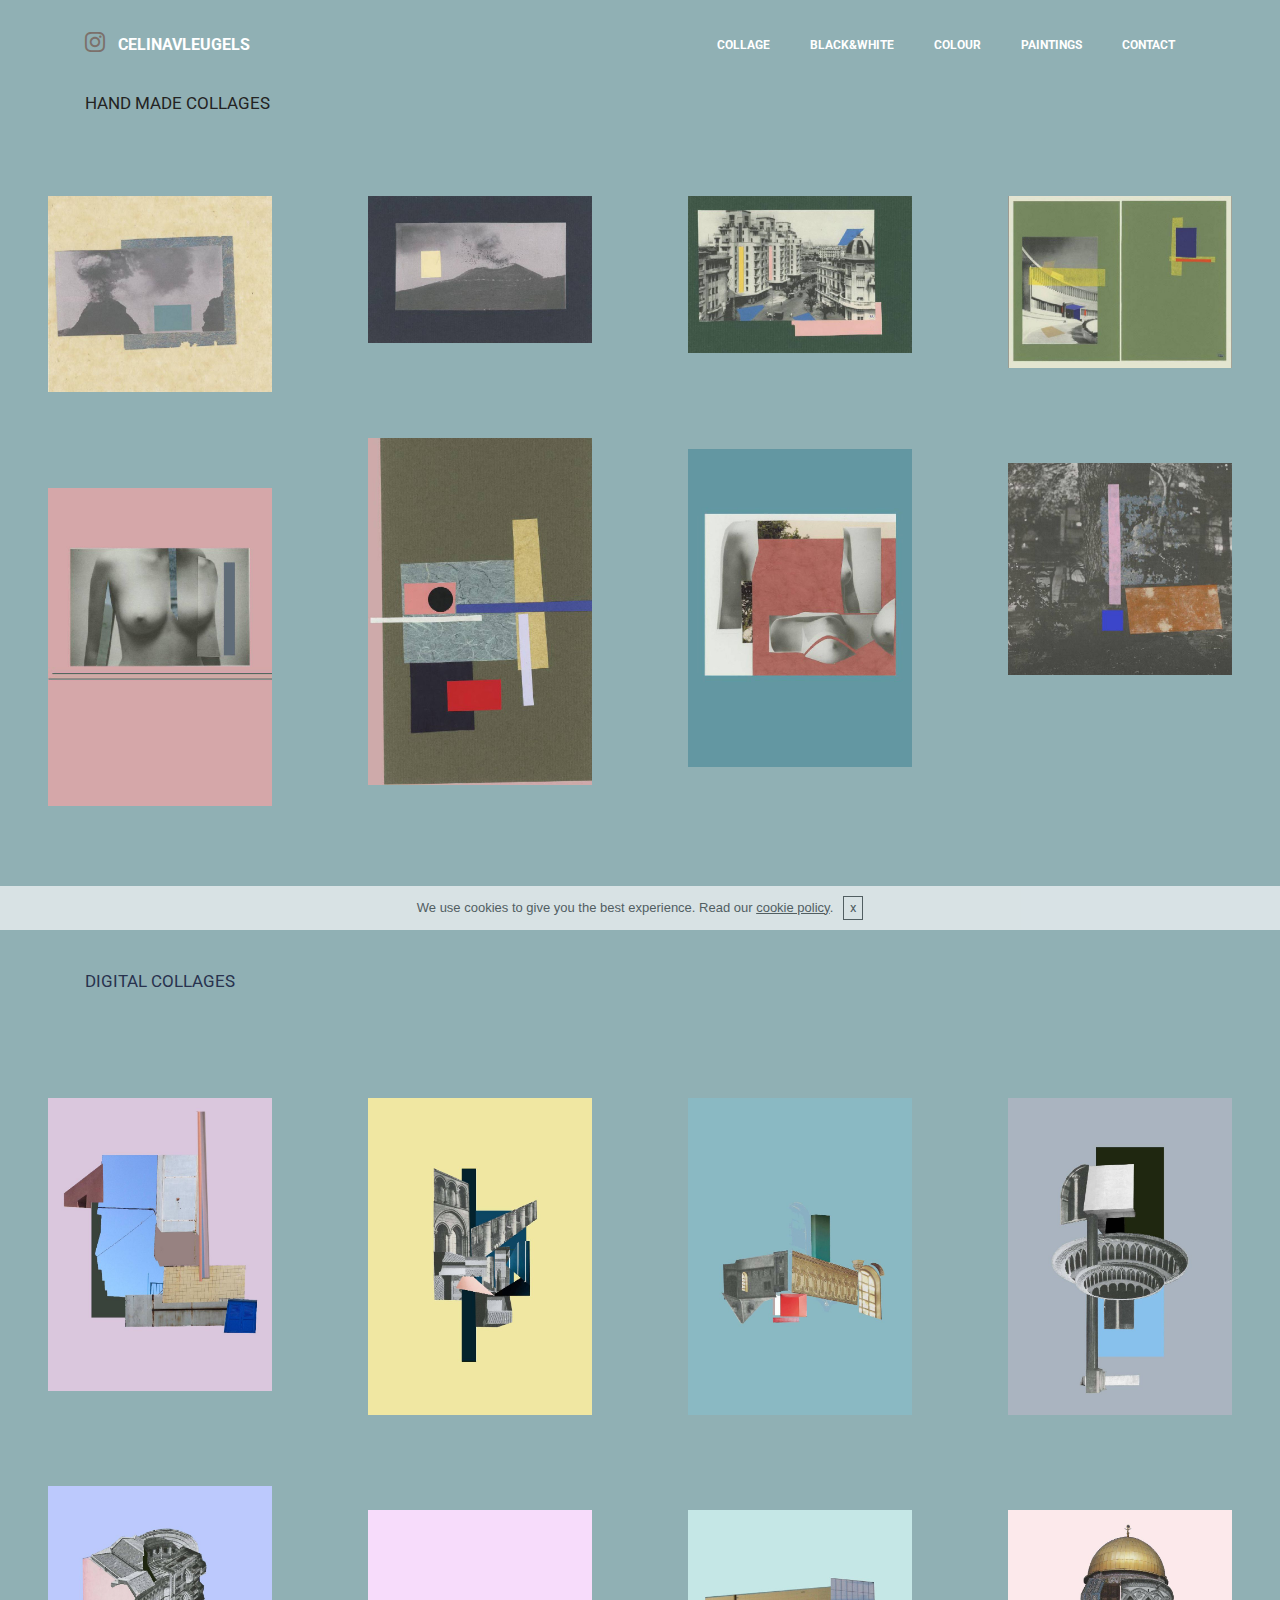
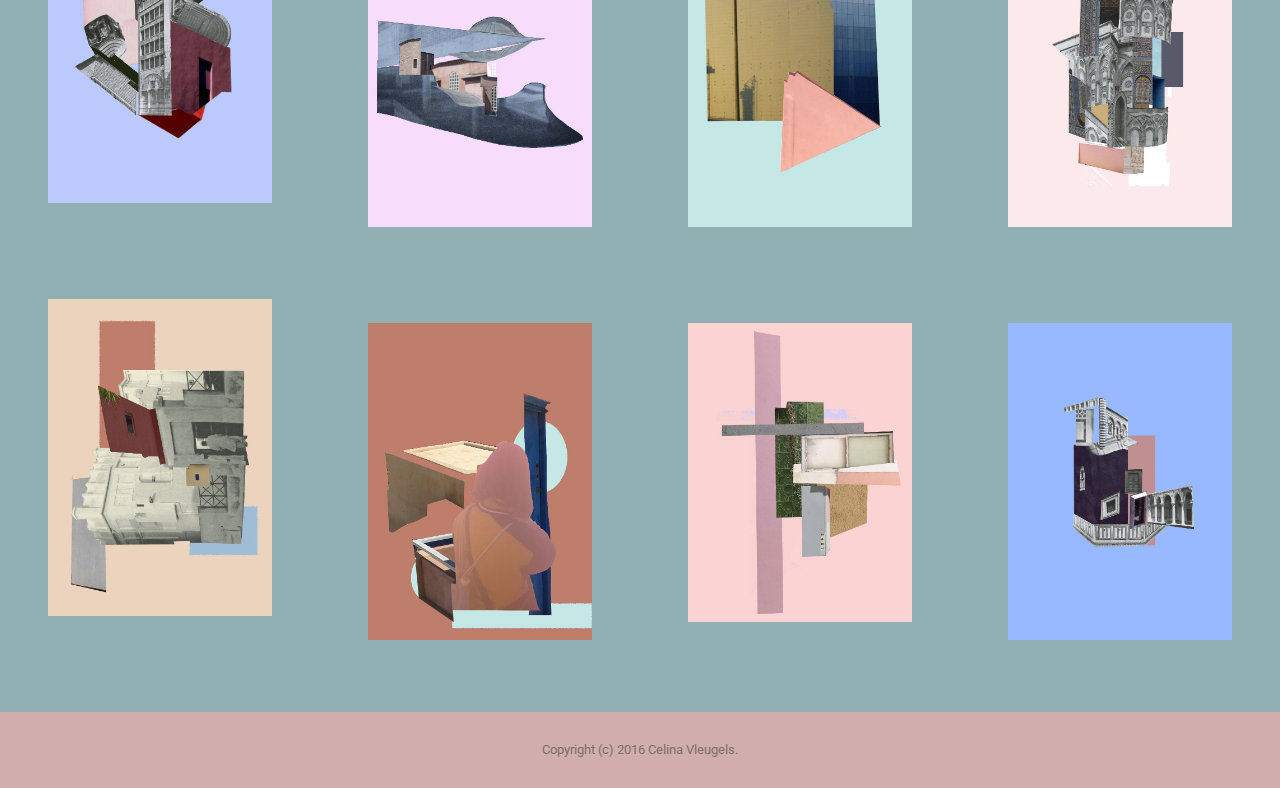
==== Collage.html @ 78ec2f68 "create github pages" ====
<!DOCTYPE html>
<html>
<head>
  <!-- Site made with Mobirise Website Builder v3.12.1, https://mobirise.com -->
  <meta charset="UTF-8">
  <meta http-equiv="X-UA-Compatible" content="IE=edge">
  <meta name="generator" content="Mobirise v3.12.1, mobirise.com">
  <meta name="viewport" content="width=device-width, initial-scale=1">
  <link rel="shortcut icon" href="assets/images/logo.png" type="image/x-icon">
  <meta name="description" content="">
  
  <link rel="stylesheet" href="https://fonts.googleapis.com/css?family=Lora:400,700,400italic,700italic&amp;subset=latin">
  <link rel="stylesheet" href="https://fonts.googleapis.com/css?family=Montserrat:400,700">
  <link rel="stylesheet" href="https://fonts.googleapis.com/css?family=Raleway:100,100i,200,200i,300,300i,400,400i,500,500i,600,600i,700,700i,800,800i,900,900i">
  <link rel="stylesheet" href="assets/bootstrap-material-design-font/css/material.css">
  <link rel="stylesheet" href="assets/et-line-font-plugin/style.css">
  <link rel="stylesheet" href="assets/tether/tether.min.css">
  <link rel="stylesheet" href="assets/bootstrap/css/bootstrap.min.css">
  <link rel="stylesheet" href="assets/dropdown/css/style.css">
  <link rel="stylesheet" href="assets/socicon/css/styles.css">
  <link rel="stylesheet" href="assets/theme/css/style.css">
  <link rel="stylesheet" href="assets/mobirise-gallery/style.css">
  <link rel="stylesheet" href="assets/mobirise/css/mbr-additional.css" type="text/css">
  
  
  
</head>
<body>

<!-- Google Analytics -->
<script>
  (function(i,s,o,g,r,a,m){i['GoogleAnalyticsObject']=r;i[r]=i[r]||function(){
  (i[r].q=i[r].q||[]).push(arguments)},i[r].l=1*new Date();a=s.createElement(o),
  m=s.getElementsByTagName(o)[0];a.async=1;a.src=g;m.parentNode.insertBefore(a,m)
  })(window,document,'script','https://www.google-analytics.com/analytics.js','ga');

  ga('create', 'UA-97851877-1', 'auto');
  ga('send', 'pageview');

</script>
<!-- /Google Analytics -->


<section id="menu-10">

    <nav class="navbar navbar-dropdown bg-color transparent">
        <div class="container">

            <div class="mbr-table">
                <div class="mbr-table-cell">

                    <div class="navbar-brand">
                        <a href="https://www.instagram.com/celinafotografie/" class="socicon socicon-instagram mbr-iconfont mbr-iconfont-menu navbar-logo" style="font-size: 20px; color: rgb(124, 112, 107);"></a>
                        <a class="navbar-caption text-white" href="index.html">CELINAVLEUGELS</a>
                    </div>

                </div>
                <div class="mbr-table-cell">

                    <button class="navbar-toggler pull-xs-right hidden-md-up" type="button" data-toggle="collapse" data-target="#exCollapsingNavbar">
                        <div class="hamburger-icon"></div>
                    </button>

                    <ul class="nav-dropdown collapse pull-xs-right nav navbar-nav navbar-toggleable-sm" id="exCollapsingNavbar"><li class="nav-item"><a class="nav-link link" href="Collage">COLLAGE<br></a></li><li class="nav-item"><a class="nav-link link" href="Photography">BLACK&amp;WHITE</a></li><li class="nav-item"><a class="nav-link link" href="PhotographyColour">COLOUR</a></li><li class="nav-item"><a class="nav-link link" href="Paintings">PAINTINGS</a></li><li class="nav-item"><a class="nav-link link" href="contact">CONTACT</a></li></ul>
                    <button hidden="" class="navbar-toggler navbar-close" type="button" data-toggle="collapse" data-target="#exCollapsingNavbar">
                        <div class="close-icon"></div>
                    </button>

                </div>
            </div>

        </div>
    </nav>

</section>

<section class="engine"><a rel="external" href="https://mobirise.com">Mobirise</a></section><section class="mbr-info mbr-info-extra mbr-section mbr-section-md-padding mbr-after-navbar" id="msg-box1-p" style="background-color: rgb(144, 176, 180); padding-top: 90px; padding-bottom: 0px;">

    
    <div class="container">
        <div class="row">


            


            <div class="mbr-table-md-up">
                <div class="mbr-table-cell mbr-right-padding-md-up col-md-8 text-xs-center text-md-left">
                    <h2 class="mbr-info-subtitle mbr-section-subtitle">HAND MADE COLLAGES&nbsp;</h2>
                    <h3 class="mbr-info-title mbr-section-title display-2"></h3>
                </div>

                <div class="mbr-table-cell col-md-4">
                    
                </div>
            </div>


        </div>
    </div>
</section>

<section class="mbr-gallery mbr-section mbr-section-nopadding mbr-slider-carousel" id="gallery3-i" data-filter="false" style="background-color: rgb(144, 176, 180); padding-top: 1.5rem; padding-bottom: 1.5rem;">
    <!-- Filter -->
    

    <!-- Gallery -->
    <div class="mbr-gallery-row">
        <div class=" mbr-gallery-layout-default">
            <div>
                <div>
                    <div class="mbr-gallery-item mbr-gallery-item__mobirise3 mbr-gallery-item--p3" data-tags="Animated" data-video-url="false">
                        <div href="#lb-gallery3-i" data-slide-to="0" data-toggle="modal">
                            
                            

                            <img alt="" src="assets/images/collage7-2000x1751-800x700.jpg">
                            
                            <span class="icon-focus"></span>
                            
                        </div>
                    </div><div class="mbr-gallery-item mbr-gallery-item__mobirise3 mbr-gallery-item--p3" data-tags="Animated" data-video-url="false">
                        <div href="#lb-gallery3-i" data-slide-to="1" data-toggle="modal">
                            
                            

                            <img alt="" src="assets/images/collage6-2000x1311-800x524.jpg">
                            
                            <span class="icon-focus"></span>
                            
                        </div>
                    </div><div class="mbr-gallery-item mbr-gallery-item__mobirise3 mbr-gallery-item--p3" data-tags="Animated" data-video-url="false">
                        <div href="#lb-gallery3-i" data-slide-to="2" data-toggle="modal">
                            
                            

                            <img alt="" src="assets/images/collage2-2000x1403-800x561.jpg">
                            
                            <span class="icon-focus"></span>
                            
                        </div>
                    </div><div class="mbr-gallery-item mbr-gallery-item__mobirise3 mbr-gallery-item--p3" data-tags="Animated" data-video-url="false">
                        <div href="#lb-gallery3-i" data-slide-to="3" data-toggle="modal">
                            
                            

                            <img alt="" src="assets/images/collage3-2000x1537-800x614.jpg">
                            
                            <span class="icon-focus"></span>
                            
                        </div>
                    </div><div class="mbr-gallery-item mbr-gallery-item__mobirise3 mbr-gallery-item--p3" data-tags="Animated" data-video-url="false">
                        <div href="#lb-gallery3-i" data-slide-to="4" data-toggle="modal">
                            
                            

                            <img alt="" src="assets/images/collage-2000x3103-800x1241.jpg">
                            
                            <span class="icon-focus"></span>
                            
                        </div>
                    </div><div class="mbr-gallery-item mbr-gallery-item__mobirise3 mbr-gallery-item--p3" data-tags="Animated" data-video-url="false">
                        <div href="#lb-gallery3-i" data-slide-to="5" data-toggle="modal">
                            
                            

                            <img alt="" src="assets/images/collage4-2000x2840-800x1136.jpg">
                            
                            <span class="icon-focus"></span>
                            
                        </div>
                    </div><div class="mbr-gallery-item mbr-gallery-item__mobirise3 mbr-gallery-item--p3" data-tags="Animated" data-video-url="false">
                        <div href="#lb-gallery3-i" data-slide-to="6" data-toggle="modal">
                            
                            

                            <img alt="" src="assets/images/collage8-2000x1892-800x756.jpg">
                            
                            <span class="icon-focus"></span>
                            
                        </div>
                    </div><div class="mbr-gallery-item mbr-gallery-item__mobirise3 mbr-gallery-item--p3" data-tags="Animated" data-video-url="false">
                        <div href="#lb-gallery3-i" data-slide-to="7" data-toggle="modal">
                            
                            

                            <img alt="" src="assets/images/collage5-2000x2840-800x1136.jpg">
                            
                            <span class="icon-focus"></span>
                            
                        </div>
                    </div>
                </div>
            </div>
            <div class="clearfix"></div>
        </div>
    </div>

    <!-- Lightbox -->
    <div data-app-prevent-settings="" class="mbr-slider modal fade carousel slide" tabindex="-1" data-keyboard="true" data-interval="false" id="lb-gallery3-i">
        <div class="modal-dialog">
            <div class="modal-content">
                <div class="modal-body">
                    <ol class="carousel-indicators">
                        <li data-app-prevent-settings="" data-target="#lb-gallery3-i" data-slide-to="0"></li><li data-app-prevent-settings="" data-target="#lb-gallery3-i" data-slide-to="1"></li><li data-app-prevent-settings="" data-target="#lb-gallery3-i" data-slide-to="2"></li><li data-app-prevent-settings="" data-target="#lb-gallery3-i" data-slide-to="3"></li><li data-app-prevent-settings="" data-target="#lb-gallery3-i" data-slide-to="4"></li><li data-app-prevent-settings="" data-target="#lb-gallery3-i" data-slide-to="5"></li><li data-app-prevent-settings="" data-target="#lb-gallery3-i" class=" active" data-slide-to="6"></li><li data-app-prevent-settings="" data-target="#lb-gallery3-i" data-slide-to="7"></li>
                    </ol>
                    <div class="carousel-inner">
                        <div class="carousel-item">
                            <img alt="" src="assets/images/collage7-2000x1751.jpg">
                        </div><div class="carousel-item">
                            <img alt="" src="assets/images/collage6-2000x1311.jpg">
                        </div><div class="carousel-item">
                            <img alt="" src="assets/images/collage2-2000x1403.jpg">
                        </div><div class="carousel-item">
                            <img alt="" src="assets/images/collage3-2000x1537.jpg">
                        </div><div class="carousel-item">
                            <img alt="" src="assets/images/collage-2000x3103.jpg">
                        </div><div class="carousel-item">
                            <img alt="" src="assets/images/collage4-2000x2840.jpg">
                        </div><div class="carousel-item active">
                            <img alt="" src="assets/images/collage8-2000x1892.jpg">
                        </div><div class="carousel-item">
                            <img alt="" src="assets/images/collage5-2000x2840.jpg">
                        </div>
                    </div>
                    <a class="left carousel-control" role="button" data-slide="prev" href="#lb-gallery3-i">
                        <span class="icon-prev" aria-hidden="true"></span>
                        <span class="sr-only">Previous</span>
                    </a>
                    <a class="right carousel-control" role="button" data-slide="next" href="#lb-gallery3-i">
                        <span class="icon-next" aria-hidden="true"></span>
                        <span class="sr-only">Next</span>
                    </a>

                    <a class="close" href="#" role="button" data-dismiss="modal">
                        <span aria-hidden="true">×</span>
                        <span class="sr-only">Close</span>
                    </a>
                </div>
            </div>
        </div>
    </div>
</section>

<section class="mbr-info mbr-info-extra mbr-section mbr-section-md-padding" id="msg-box1-i" style="background-color: rgb(144, 176, 180); padding-top: 90px; padding-bottom: 0px;">

    
    <div class="container">
        <div class="row">


            


            <div class="mbr-table-md-up">
                <div class="mbr-table-cell mbr-right-padding-md-up col-md-8 text-xs-center text-md-left">
                    <h2 class="mbr-info-subtitle mbr-section-subtitle">DIGITAL COLLAGES&nbsp;</h2>
                    <h3 class="mbr-info-title mbr-section-title display-2"></h3>
                </div>

                <div class="mbr-table-cell col-md-4">
                    
                </div>
            </div>


        </div>
    </div>
</section>

<section class="mbr-gallery mbr-section mbr-section-nopadding mbr-slider-carousel" id="gallery3-j" data-filter="false" style="background-color: rgb(144, 176, 180); padding-top: 3rem; padding-bottom: 1.5rem;">
    <!-- Filter -->
    

    <!-- Gallery -->
    <div class="mbr-gallery-row">
        <div class=" mbr-gallery-layout-default">
            <div>
                <div>
                    <div class="mbr-gallery-item mbr-gallery-item__mobirise3 mbr-gallery-item--p3" data-tags="Animated" data-video-url="false">
                        <div href="#lb-gallery3-j" data-slide-to="0" data-toggle="modal">
                            
                            

                            <img alt="" src="assets/images/pastell-2000x2616-800x1046.jpg">
                            
                            <span class="icon-focus"></span>
                            
                        </div>
                    </div><div class="mbr-gallery-item mbr-gallery-item__mobirise3 mbr-gallery-item--p3" data-tags="Animated" data-video-url="false">
                        <div href="#lb-gallery3-j" data-slide-to="1" data-toggle="modal">
                            
                            

                            <img alt="" src="assets/images/collage-4-2000x2828-800x1131.jpg">
                            
                            <span class="icon-focus"></span>
                            
                        </div>
                    </div><div class="mbr-gallery-item mbr-gallery-item__mobirise3 mbr-gallery-item--p3" data-tags="Animated" data-video-url="false">
                        <div href="#lb-gallery3-j" data-slide-to="2" data-toggle="modal">
                            
                            

                            <img alt="" src="assets/images/collage-5-2000x2828-800x1131.jpg">
                            
                            <span class="icon-focus"></span>
                            
                        </div>
                    </div><div class="mbr-gallery-item mbr-gallery-item__mobirise3 mbr-gallery-item--p3" data-tags="Animated" data-video-url="false">
                        <div href="#lb-gallery3-j" data-slide-to="3" data-toggle="modal">
                            
                            

                            <img alt="" src="assets/images/collage-2-2000x2828-800x1131.jpg">
                            
                            <span class="icon-focus"></span>
                            
                        </div>
                    </div><div class="mbr-gallery-item mbr-gallery-item__mobirise3 mbr-gallery-item--p3" data-tags="Animated" data-video-url="false">
                        <div href="#lb-gallery3-j" data-slide-to="4" data-toggle="modal">
                            
                            

                            <img alt="" src="assets/images/collage-meta-data-2000x2828-800x1131.jpg">
                            
                            <span class="icon-focus"></span>
                            
                        </div>
                    </div><div class="mbr-gallery-item mbr-gallery-item__mobirise3 mbr-gallery-item--p3" data-tags="Animated" data-video-url="false">
                        <div href="#lb-gallery3-j" data-slide-to="5" data-toggle="modal">
                            
                            

                            <img alt="" src="assets/images/collage-3-2000x2828-800x1131.jpg">
                            
                            <span class="icon-focus"></span>
                            
                        </div>
                    </div><div class="mbr-gallery-item mbr-gallery-item__mobirise3 mbr-gallery-item--p3" data-tags="Animated" data-video-url="false">
                        <div href="#lb-gallery3-j" data-slide-to="6" data-toggle="modal">
                            
                            

                            <img alt="" src="assets/images/collage11-2000x2828-800x1131.jpg">
                            
                            <span class="icon-focus"></span>
                            
                        </div>
                    </div><div class="mbr-gallery-item mbr-gallery-item__mobirise3 mbr-gallery-item--p3" data-tags="Animated" data-video-url="false">
                        <div href="#lb-gallery3-j" data-slide-to="7" data-toggle="modal">
                            
                            

                            <img alt="" src="assets/images/collage9-2000x2828-800x1131.jpg">
                            
                            <span class="icon-focus"></span>
                            
                        </div>
                    </div><div class="mbr-gallery-item mbr-gallery-item__mobirise3 mbr-gallery-item--p3" data-tags="Animated" data-video-url="false">
                        <div href="#lb-gallery3-j" data-slide-to="8" data-toggle="modal">
                            
                            

                            <img alt="" src="assets/images/collage10-2000x2828-800x1131.jpg">
                            
                            <span class="icon-focus"></span>
                            
                        </div>
                    </div><div class="mbr-gallery-item mbr-gallery-item__mobirise3 mbr-gallery-item--p3" data-tags="Animated" data-video-url="false">
                        <div href="#lb-gallery3-j" data-slide-to="9" data-toggle="modal">
                            
                            

                            <img alt="" src="assets/images/cel2-2000x2828-800x1131.jpg">
                            
                            <span class="icon-focus"></span>
                            
                        </div>
                    </div><div class="mbr-gallery-item mbr-gallery-item__mobirise3 mbr-gallery-item--p3" data-tags="Animated" data-video-url="false">
                        <div href="#lb-gallery3-j" data-slide-to="10" data-toggle="modal">
                            
                            

                            <img alt="" src="assets/images/cowlage11-2000x2667-800x1066.jpg">
                            
                            <span class="icon-focus"></span>
                            
                        </div>
                    </div><div class="mbr-gallery-item mbr-gallery-item__mobirise3 mbr-gallery-item--p3" data-tags="Animated" data-video-url="false">
                        <div href="#lb-gallery3-j" data-slide-to="11" data-toggle="modal">
                            
                            

                            <img alt="" src="assets/images/collage12-2000x2828-800x1131.jpg">
                            
                            <span class="icon-focus"></span>
                            
                        </div>
                    </div>
                </div>
            </div>
            <div class="clearfix"></div>
        </div>
    </div>

    <!-- Lightbox -->
    <div data-app-prevent-settings="" class="mbr-slider modal fade carousel slide" tabindex="-1" data-keyboard="true" data-interval="false" id="lb-gallery3-j">
        <div class="modal-dialog">
            <div class="modal-content">
                <div class="modal-body">
                    
                    <div class="carousel-inner">
                        <div class="carousel-item">
                            <img alt="" src="assets/images/pastell-2000x2616.jpg">
                        </div><div class="carousel-item">
                            <img alt="" src="assets/images/collage-4-2000x2828.jpg">
                        </div><div class="carousel-item">
                            <img alt="" src="assets/images/collage-5-2000x2828.jpg">
                        </div><div class="carousel-item">
                            <img alt="" src="assets/images/collage-2-2000x2828.jpg">
                        </div><div class="carousel-item">
                            <img alt="" src="assets/images/collage-meta-data-2000x2828.jpg">
                        </div><div class="carousel-item">
                            <img alt="" src="assets/images/collage-3-2000x2828.jpg">
                        </div><div class="carousel-item">
                            <img alt="" src="assets/images/collage11-2000x2828.jpg">
                        </div><div class="carousel-item">
                            <img alt="" src="assets/images/collage9-2000x2828.jpg">
                        </div><div class="carousel-item">
                            <img alt="" src="assets/images/collage10-2000x2828.jpg">
                        </div><div class="carousel-item">
                            <img alt="" src="assets/images/cel2-2000x2828.jpg">
                        </div><div class="carousel-item">
                            <img alt="" src="assets/images/cowlage11-2000x2667.jpg">
                        </div><div class="carousel-item active">
                            <img alt="" src="assets/images/collage12-2000x2828.jpg">
                        </div>
                    </div>
                    <a class="left carousel-control" role="button" data-slide="prev" href="#lb-gallery3-j">
                        <span class="icon-prev" aria-hidden="true"></span>
                        <span class="sr-only">Previous</span>
                    </a>
                    <a class="right carousel-control" role="button" data-slide="next" href="#lb-gallery3-j">
                        <span class="icon-next" aria-hidden="true"></span>
                        <span class="sr-only">Next</span>
                    </a>

                    <a class="close" href="#" role="button" data-dismiss="modal">
                        <span aria-hidden="true">×</span>
                        <span class="sr-only">Close</span>
                    </a>
                </div>
            </div>
        </div>
    </div>
</section>

<footer class="mbr-small-footer mbr-section mbr-section-nopadding" id="footer1-j" style="background-color: rgb(209, 173, 173); padding-top: 1.75rem; padding-bottom: 1.75rem;">
    
    <div class="container">
        <p class="text-xs-center">Copyright (c) 2016 Celina Vleugels.</p>
    </div>
</footer>


  <script src="assets/web/assets/jquery/jquery.min.js"></script>
  <script src="assets/tether/tether.min.js"></script>
  <script src="assets/bootstrap/js/bootstrap.min.js"></script>
  <script src="assets/smooth-scroll/smooth-scroll.js"></script>
  <script src="assets/cookies-alert-plugin/cookies-alert-core.js"></script>
  <script src="assets/cookies-alert-plugin/cookies-alert-script.js"></script>
  <script src="assets/masonry/masonry.pkgd.min.js"></script>
  <script src="assets/imagesloaded/imagesloaded.pkgd.min.js"></script>
  <script src="assets/bootstrap-carousel-swipe/bootstrap-carousel-swipe.js"></script>
  <script src="assets/dropdown/js/script.min.js"></script>
  <script src="assets/touch-swipe/jquery.touch-swipe.min.js"></script>
  <script src="assets/theme/js/script.js"></script>
  <script src="assets/mobirise-gallery/player.min.js"></script>
  <script src="assets/mobirise-gallery/script.js"></script>
  
  
<input name="cookieData" type="hidden" data-cookie-text="We use cookies to give you the best experience. Read our <a href='privacy.html'>cookie policy</a>.">
  </body>
</html>
---- assets/bootstrap-material-design-font/css/material.css ----
@font-face {
  font-family: 'Material-Design-Icons';
  src: url('../fonts/Material-Design-Icons.eot?3ocs8m');
  src: url('../fonts/Material-Design-Icons.eot?#iefix3ocs8m') format('embedded-opentype'), url('../fonts/Material-Design-Icons.woff?3ocs8m') format('woff'), url('../fonts/Material-Design-Icons.ttf?3ocs8m') format('truetype'), url('../fonts/Material-Design-Icons.svg?3ocs8m#Material-Design-Icons') format('svg');
  font-weight: normal;
  font-style: normal;
}
[class^="mdi-"],
[class*="mdi-"] {
  speak: none;
  display: inline-block;
  font-style: normal;
  font-variant:normal;
  font-weight:normal;
  /*font-size:24px;*/
  line-height:1;
  font-family:'Material-Design-Icons' !important;
  text-rendering: auto;
  
  -webkit-font-smoothing: antialiased;
  -moz-osx-font-smoothing: grayscale;
  -webkit-transform: translate(0, 0);
      -ms-transform: translate(0, 0);
          transform: translate(0, 0);
}
[class^="mdi-"]:before,
[class*="mdi-"]:before {
  display: inline-block;
  speak: none;
  text-decoration: inherit;
}
[class^="mdi-"].pull-left,
[class*="mdi-"].pull-left {
  margin-right: .3em;
}
[class^="mdi-"].pull-right,
[class*="mdi-"].pull-right {
  margin-left: .3em;
}
[class^="mdi-"].mdi-lg:before,
[class*="mdi-"].mdi-lg:before,
[class^="mdi-"].mdi-lg:after,
[class*="mdi-"].mdi-lg:after {
  font-size: 1.33333333em;
  line-height: 0.75em;
  vertical-align: -15%;
}
[class^="mdi-"].mdi-2x:before,
[class*="mdi-"].mdi-2x:before,
[class^="mdi-"].mdi-2x:after,
[class*="mdi-"].mdi-2x:after {
  font-size: 2em;
}
[class^="mdi-"].mdi-3x:before,
[class*="mdi-"].mdi-3x:before,
[class^="mdi-"].mdi-3x:after,
[class*="mdi-"].mdi-3x:after {
  font-size: 3em;
}
[class^="mdi-"].mdi-4x:before,
[class*="mdi-"].mdi-4x:before,
[class^="mdi-"].mdi-4x:after,
[class*="mdi-"].mdi-4x:after {
  font-size: 4em;
}
[class^="mdi-"].mdi-5x:before,
[class*="mdi-"].mdi-5x:before,
[class^="mdi-"].mdi-5x:after,
[class*="mdi-"].mdi-5x:after {
  font-size: 5em;
}
[class^="mdi-device-signal-cellular-"]:after,
[class^="mdi-device-battery-"]:after,
[class^="mdi-device-battery-charging-"]:after,
[class^="mdi-device-signal-cellular-connected-no-internet-"]:after,
[class^="mdi-device-signal-wifi-"]:after,
[class^="mdi-device-signal-wifi-statusbar-not-connected"]:after,
.mdi-device-network-wifi:after {
  opacity: .3;
  position: absolute;
  left: 0;
  top: 0;
  z-index: 1;
  display: inline-block;
  speak: none;
  text-decoration: inherit;
}
[class^="mdi-device-signal-cellular-"]:after {
  content: "\e758";
}
[class^="mdi-device-battery-"]:after {
  content: "\e735";
}
[class^="mdi-device-battery-charging-"]:after {
  content: "\e733";
}
[class^="mdi-device-signal-cellular-connected-no-internet-"]:after {
  content: "\e75d";
}
[class^="mdi-device-signal-wifi-"]:after,
.mdi-device-network-wifi:after {
  content: "\e765";
}
[class^="mdi-device-signal-wifi-statusbasr-not-connected"]:after {
  content: "\e8f7";
}
.mdi-device-signal-cellular-off:after,
.mdi-device-signal-cellular-null:after,
.mdi-device-signal-cellular-no-sim:after,
.mdi-device-signal-wifi-off:after,
.mdi-device-signal-wifi-4-bar:after,
.mdi-device-signal-cellular-4-bar:after,
.mdi-device-battery-alert:after,
.mdi-device-signal-cellular-connected-no-internet-4-bar:after,
.mdi-device-battery-std:after,
.mdi-device-battery-full .mdi-device-battery-unknown:after {
  content: "";
}
.mdi-fw {
  width: 1.28571429em;
  text-align: center;
}
.mdi-ul {
  padding-left: 0;
  margin-left: 2.14285714em;
  list-style-type: none;
}
.mdi-ul > li {
  position: relative;
}
.mdi-li {
  position: absolute;
  left: -2.14285714em;
  width: 2.14285714em;
  top: 0.14285714em;
  text-align: center;
}
.mdi-li.mdi-lg {
  left: -1.85714286em;
}
.mdi-border {
  padding: .2em .25em .15em;
  border: solid 0.08em #eeeeee;
  border-radius: .1em;
}
.mdi-spin {
  -webkit-animation: mdi-spin 2s infinite linear;
  animation: mdi-spin 2s infinite linear;
  -webkit-transform-origin: 50% 50%;
  -ms-transform-origin: 50% 50%;
      transform-origin: 50% 50%;
}
.mdi-pulse {
  -webkit-animation: mdi-spin 1s steps(8) infinite;
  animation: mdi-spin 1s steps(8) infinite;
  -webkit-transform-origin: 50% 50%;
  -ms-transform-origin: 50% 50%;
      transform-origin: 50% 50%;
}
@-webkit-keyframes mdi-spin {
  0% {
    -webkit-transform: rotate(0deg);
    transform: rotate(0deg);
  }
  100% {
    -webkit-transform: rotate(359deg);
    transform: rotate(359deg);
  }
}
@keyframes mdi-spin {
  0% {
    -webkit-transform: rotate(0deg);
    transform: rotate(0deg);
  }
  100% {
    -webkit-transform: rotate(359deg);
    transform: rotate(359deg);
  }
}
.mdi-rotate-90 {
  filter: progid:DXImageTransform.Microsoft.BasicImage(rotation=1);
  -webkit-transform: rotate(90deg);
  -ms-transform: rotate(90deg);
  transform: rotate(90deg);
}
.mdi-rotate-180 {
  filter: progid:DXImageTransform.Microsoft.BasicImage(rotation=2);
  -webkit-transform: rotate(180deg);
  -ms-transform: rotate(180deg);
  transform: rotate(180deg);
}
.mdi-rotate-270 {
  filter: progid:DXImageTransform.Microsoft.BasicImage(rotation=3);
  -webkit-transform: rotate(270deg);
  -ms-transform: rotate(270deg);
  transform: rotate(270deg);
}
.mdi-flip-horizontal {
  filter: progid:DXImageTransform.Microsoft.BasicImage(rotation=0, mirror=1);
  -webkit-transform: scale(-1, 1);
  -ms-transform: scale(-1, 1);
  transform: scale(-1, 1);
}
.mdi-flip-vertical {
  filter: progid:DXImageTransform.Microsoft.BasicImage(rotation=2, mirror=1);
  -webkit-transform: scale(1, -1);
  -ms-transform: scale(1, -1);
  transform: scale(1, -1);
}
:root .mdi-rotate-90,
:root .mdi-rotate-180,
:root .mdi-rotate-270,
:root .mdi-flip-horizontal,
:root .mdi-flip-vertical {
  -webkit-filter: none;
          filter: none;
}
.mdi-stack {
  position: relative;
  display: inline-block;
  width: 2em;
  height: 2em;
  line-height: 2em;
  vertical-align: middle;
}
.mdi-stack-1x,
.mdi-stack-2x {
  position: absolute;
  left: 0;
  width: 100%;
  text-align: center;
}
.mdi-stack-1x {
  line-height: inherit;
}
.mdi-stack-2x {
  font-size: 2em;
}
.mdi-inverse {
  color: #ffffff;
}
/* Start Icons */
.mdi-action-3d-rotation:before {
  content: "\e600";
}
.mdi-action-accessibility:before {
  content: "\e601";
}
.mdi-action-account-balance-wallet:before {
  content: "\e602";
}
.mdi-action-account-balance:before {
  content: "\e603";
}
.mdi-action-account-box:before {
  content: "\e604";
}
.mdi-action-account-child:before {
  content: "\e605";
}
.mdi-action-account-circle:before {
  content: "\e606";
}
.mdi-action-add-shopping-cart:before {
  content: "\e607";
}
.mdi-action-alarm-add:before {
  content: "\e608";
}
.mdi-action-alarm-off:before {
  content: "\e609";
}
.mdi-action-alarm-on:before {
  content: "\e60a";
}
.mdi-action-alarm:before {
  content: "\e60b";
}
.mdi-action-android:before {
  content: "\e60c";
}
.mdi-action-announcement:before {
  content: "\e60d";
}
.mdi-action-aspect-ratio:before {
  content: "\e60e";
}
.mdi-action-assessment:before {
  content: "\e60f";
}
.mdi-action-assignment-ind:before {
  content: "\e610";
}
.mdi-action-assignment-late:before {
  content: "\e611";
}
.mdi-action-assignment-return:before {
  content: "\e612";
}
.mdi-action-assignment-returned:before {
  content: "\e613";
}
.mdi-action-assignment-turned-in:before {
  content: "\e614";
}
.mdi-action-assignment:before {
  content: "\e615";
}
.mdi-action-autorenew:before {
  content: "\e616";
}
.mdi-action-backup:before {
  content: "\e617";
}
.mdi-action-book:before {
  content: "\e618";
}
.mdi-action-bookmark-outline:before {
  content: "\e619";
}
.mdi-action-bookmark:before {
  content: "\e61a";
}
.mdi-action-bug-report:before {
  content: "\e61b";
}
.mdi-action-cached:before {
  content: "\e61c";
}
.mdi-action-check-circle:before {
  content: "\e61d";
}
.mdi-action-class:before {
  content: "\e61e";
}
.mdi-action-credit-card:before {
  content: "\e61f";
}
.mdi-action-dashboard:before {
  content: "\e620";
}
.mdi-action-delete:before {
  content: "\e621";
}
.mdi-action-description:before {
  content: "\e622";
}
.mdi-action-dns:before {
  content: "\e623";
}
.mdi-action-done-all:before {
  content: "\e624";
}
.mdi-action-done:before {
  content: "\e625";
}
.mdi-action-event:before {
  content: "\e626";
}
.mdi-action-exit-to-app:before {
  content: "\e627";
}
.mdi-action-explore:before {
  content: "\e628";
}
.mdi-action-extension:before {
  content: "\e629";
}
.mdi-action-face-unlock:before {
  content: "\e62a";
}
.mdi-action-favorite-outline:before {
  content: "\e62b";
}
.mdi-action-favorite:before {
  content: "\e62c";
}
.mdi-action-find-in-page:before {
  content: "\e62d";
}
.mdi-action-find-replace:before {
  content: "\e62e";
}
.mdi-action-flip-to-back:before {
  content: "\e62f";
}
.mdi-action-flip-to-front:before {
  content: "\e630";
}
.mdi-action-get-app:before {
  content: "\e631";
}
.mdi-action-grade:before {
  content: "\e632";
}
.mdi-action-group-work:before {
  content: "\e633";
}
.mdi-action-help:before {
  content: "\e634";
}
.mdi-action-highlight-remove:before {
  content: "\e635";
}
.mdi-action-history:before {
  content: "\e636";
}
.mdi-action-home:before {
  content: "\e637";
}
.mdi-action-https:before {
  content: "\e638";
}
.mdi-action-info-outline:before {
  content: "\e639";
}
.mdi-action-info:before {
  content: "\e63a";
}
.mdi-action-input:before {
  content: "\e63b";
}
.mdi-action-invert-colors:before {
  content: "\e63c";
}
.mdi-action-label-outline:before {
  content: "\e63d";
}
.mdi-action-label:before {
  content: "\e63e";
}
.mdi-action-language:before {
  content: "\e63f";
}
.mdi-action-launch:before {
  content: "\e640";
}
.mdi-action-list:before {
  content: "\e641";
}
.mdi-action-lock-open:before {
  content: "\e642";
}
.mdi-action-lock-outline:before {
  content: "\e643";
}
.mdi-action-lock:before {
  content: "\e644";
}
.mdi-action-loyalty:before {
  content: "\e645";
}
.mdi-action-markunread-mailbox:before {
  content: "\e646";
}
.mdi-action-note-add:before {
  content: "\e647";
}
.mdi-action-open-in-browser:before {
  content: "\e648";
}
.mdi-action-open-in-new:before {
  content: "\e649";
}
.mdi-action-open-with:before {
  content: "\e64a";
}
.mdi-action-pageview:before {
  content: "\e64b";
}
.mdi-action-payment:before {
  content: "\e64c";
}
.mdi-action-perm-camera-mic:before {
  content: "\e64d";
}
.mdi-action-perm-contact-cal:before {
  content: "\e64e";
}
.mdi-action-perm-data-setting:before {
  content: "\e64f";
}
.mdi-action-perm-device-info:before {
  content: "\e650";
}
.mdi-action-perm-identity:before {
  content: "\e651";
}
.mdi-action-perm-media:before {
  content: "\e652";
}
.mdi-action-perm-phone-msg:before {
  content: "\e653";
}
.mdi-action-perm-scan-wifi:before {
  content: "\e654";
}
.mdi-action-picture-in-picture:before {
  content: "\e655";
}
.mdi-action-polymer:before {
  content: "\e656";
}
.mdi-action-print:before {
  content: "\e657";
}
.mdi-action-query-builder:before {
  content: "\e658";
}
.mdi-action-question-answer:before {
  content: "\e659";
}
.mdi-action-receipt:before {
  content: "\e65a";
}
.mdi-action-redeem:before {
  content: "\e65b";
}
.mdi-action-reorder:before {
  content: "\e65c";
}
.mdi-action-report-problem:before {
  content: "\e65d";
}
.mdi-action-restore:before {
  content: "\e65e";
}
.mdi-action-room:before {
  content: "\e65f";
}
.mdi-action-schedule:before {
  content: "\e660";
}
.mdi-action-search:before {
  content: "\e661";
}
.mdi-action-settings-applications:before {
  content: "\e662";
}
.mdi-action-settings-backup-restore:before {
  content: "\e663";
}
.mdi-action-settings-bluetooth:before {
  content: "\e664";
}
.mdi-action-settings-cell:before {
  content: "\e665";
}
.mdi-action-settings-display:before {
  content: "\e666";
}
.mdi-action-settings-ethernet:before {
  content: "\e667";
}
.mdi-action-settings-input-antenna:before {
  content: "\e668";
}
.mdi-action-settings-input-component:before {
  content: "\e669";
}
.mdi-action-settings-input-composite:before {
  content: "\e66a";
}
.mdi-action-settings-input-hdmi:before {
  content: "\e66b";
}
.mdi-action-settings-input-svideo:before {
  content: "\e66c";
}
.mdi-action-settings-overscan:before {
  content: "\e66d";
}
.mdi-action-settings-phone:before {
  content: "\e66e";
}
.mdi-action-settings-power:before {
  content: "\e66f";
}
.mdi-action-settings-remote:before {
  content: "\e670";
}
.mdi-action-settings-voice:before {
  content: "\e671";
}
.mdi-action-settings:before {
  content: "\e672";
}
.mdi-action-shop-two:before {
  content: "\e673";
}
.mdi-action-shop:before {
  content: "\e674";
}
.mdi-action-shopping-basket:before {
  content: "\e675";
}
.mdi-action-shopping-cart:before {
  content: "\e676";
}
.mdi-action-speaker-notes:before {
  content: "\e677";
}
.mdi-action-spellcheck:before {
  content: "\e678";
}
.mdi-action-star-rate:before {
  content: "\e679";
}
.mdi-action-stars:before {
  content: "\e67a";
}
.mdi-action-store:before {
  content: "\e67b";
}
.mdi-action-subject:before {
  content: "\e67c";
}
.mdi-action-supervisor-account:before {
  content: "\e67d";
}
.mdi-action-swap-horiz:before {
  content: "\e67e";
}
.mdi-action-swap-vert-circle:before {
  content: "\e67f";
}
.mdi-action-swap-vert:before {
  content: "\e680";
}
.mdi-action-system-update-tv:before {
  content: "\e681";
}
.mdi-action-tab-unselected:before {
  content: "\e682";
}
.mdi-action-tab:before {
  content: "\e683";
}
.mdi-action-theaters:before {
  content: "\e684";
}
.mdi-action-thumb-down:before {
  content: "\e685";
}
.mdi-action-thumb-up:before {
  content: "\e686";
}
.mdi-action-thumbs-up-down:before {
  content: "\e687";
}
.mdi-action-toc:before {
  content: "\e688";
}
.mdi-action-today:before {
  content: "\e689";
}
.mdi-action-track-changes:before {
  content: "\e68a";
}
.mdi-action-translate:before {
  content: "\e68b";
}
.mdi-action-trending-down:before {
  content: "\e68c";
}
.mdi-action-trending-neutral:before {
  content: "\e68d";
}
.mdi-action-trending-up:before {
  content: "\e68e";
}
.mdi-action-turned-in-not:before {
  content: "\e68f";
}
.mdi-action-turned-in:before {
  content: "\e690";
}
.mdi-action-verified-user:before {
  content: "\e691";
}
.mdi-action-view-agenda:before {
  content: "\e692";
}
.mdi-action-view-array:before {
  content: "\e693";
}
.mdi-action-view-carousel:before {
  content: "\e694";
}
.mdi-action-view-column:before {
  content: "\e695";
}
.mdi-action-view-day:before {
  content: "\e696";
}
.mdi-action-view-headline:before {
  content: "\e697";
}
.mdi-action-view-list:before {
  content: "\e698";
}
.mdi-action-view-module:before {
  content: "\e699";
}
.mdi-action-view-quilt:before {
  content: "\e69a";
}
.mdi-action-view-stream:before {
  content: "\e69b";
}
.mdi-action-view-week:before {
  content: "\e69c";
}
.mdi-action-visibility-off:before {
  content: "\e69d";
}
.mdi-action-visibility:before {
  content: "\e69e";
}
.mdi-action-wallet-giftcard:before {
  content: "\e69f";
}
.mdi-action-wallet-membership:before {
  content: "\e6a0";
}
.mdi-action-wallet-travel:before {
  content: "\e6a1";
}
.mdi-action-work:before {
  content: "\e6a2";
}
.mdi-alert-error:before {
  content: "\e6a3";
}
.mdi-alert-warning:before {
  content: "\e6a4";
}
.mdi-av-album:before {
  content: "\e6a5";
}
.mdi-av-closed-caption:before {
  content: "\e6a6";
}
.mdi-av-equalizer:before {
  content: "\e6a7";
}
.mdi-av-explicit:before {
  content: "\e6a8";
}
.mdi-av-fast-forward:before {
  content: "\e6a9";
}
.mdi-av-fast-rewind:before {
  content: "\e6aa";
}
.mdi-av-games:before {
  content: "\e6ab";
}
.mdi-av-hearing:before {
  content: "\e6ac";
}
.mdi-av-high-quality:before {
  content: "\e6ad";
}
.mdi-av-loop:before {
  content: "\e6ae";
}
.mdi-av-mic-none:before {
  content: "\e6af";
}
.mdi-av-mic-off:before {
  content: "\e6b0";
}
.mdi-av-mic:before {
  content: "\e6b1";
}
.mdi-av-movie:before {
  content: "\e6b2";
}
.mdi-av-my-library-add:before {
  content: "\e6b3";
}
.mdi-av-my-library-books:before {
  content: "\e6b4";
}
.mdi-av-my-library-music:before {
  content: "\e6b5";
}
.mdi-av-new-releases:before {
  content: "\e6b6";
}
.mdi-av-not-interested:before {
  content: "\e6b7";
}
.mdi-av-pause-circle-fill:before {
  content: "\e6b8";
}
.mdi-av-pause-circle-outline:before {
  content: "\e6b9";
}
.mdi-av-pause:before {
  content: "\e6ba";
}
.mdi-av-play-arrow:before {
  content: "\e6bb";
}
.mdi-av-play-circle-fill:before {
  content: "\e6bc";
}
.mdi-av-play-circle-outline:before {
  content: "\e6bd";
}
.mdi-av-play-shopping-bag:before {
  content: "\e6be";
}
.mdi-av-playlist-add:before {
  content: "\e6bf";
}
.mdi-av-queue-music:before {
  content: "\e6c0";
}
.mdi-av-queue:before {
  content: "\e6c1";
}
.mdi-av-radio:before {
  content: "\e6c2";
}
.mdi-av-recent-actors:before {
  content: "\e6c3";
}
.mdi-av-repeat-one:before {
  content: "\e6c4";
}
.mdi-av-repeat:before {
  content: "\e6c5";
}
.mdi-av-replay:before {
  content: "\e6c6";
}
.mdi-av-shuffle:before {
  content: "\e6c7";
}
.mdi-av-skip-next:before {
  content: "\e6c8";
}
.mdi-av-skip-previous:before {
  content: "\e6c9";
}
.mdi-av-snooze:before {
  content: "\e6ca";
}
.mdi-av-stop:before {
  content: "\e6cb";
}
.mdi-av-subtitles:before {
  content: "\e6cc";
}
.mdi-av-surround-sound:before {
  content: "\e6cd";
}
.mdi-av-timer:before {
  content: "\e6ce";
}
.mdi-av-video-collection:before {
  content: "\e6cf";
}
.mdi-av-videocam-off:before {
  content: "\e6d0";
}
.mdi-av-videocam:before {
  content: "\e6d1";
}
.mdi-av-volume-down:before {
  content: "\e6d2";
}
.mdi-av-volume-mute:before {
  content: "\e6d3";
}
.mdi-av-volume-off:before {
  content: "\e6d4";
}
.mdi-av-volume-up:before {
  content: "\e6d5";
}
.mdi-av-web:before {
  content: "\e6d6";
}
.mdi-communication-business:before {
  content: "\e6d7";
}
.mdi-communication-call-end:before {
  content: "\e6d8";
}
.mdi-communication-call-made:before {
  content: "\e6d9";
}
.mdi-communication-call-merge:before {
  content: "\e6da";
}
.mdi-communication-call-missed:before {
  content: "\e6db";
}
.mdi-communication-call-received:before {
  content: "\e6dc";
}
.mdi-communication-call-split:before {
  content: "\e6dd";
}
.mdi-communication-call:before {
  content: "\e6de";
}
.mdi-communication-chat:before {
  content: "\e6df";
}
.mdi-communication-clear-all:before {
  content: "\e6e0";
}
.mdi-communication-comment:before {
  content: "\e6e1";
}
.mdi-communication-contacts:before {
  content: "\e6e2";
}
.mdi-communication-dialer-sip:before {
  content: "\e6e3";
}
.mdi-communication-dialpad:before {
  content: "\e6e4";
}
.mdi-communication-dnd-on:before {
  content: "\e6e5";
}
.mdi-communication-email:before {
  content: "\e6e6";
}
.mdi-communication-forum:before {
  content: "\e6e7";
}
.mdi-communication-import-export:before {
  content: "\e6e8";
}
.mdi-communication-invert-colors-off:before {
  content: "\e6e9";
}
.mdi-communication-invert-colors-on:before {
  content: "\e6ea";
}
.mdi-communication-live-help:before {
  content: "\e6eb";
}
.mdi-communication-location-off:before {
  content: "\e6ec";
}
.mdi-communication-location-on:before {
  content: "\e6ed";
}
.mdi-communication-message:before {
  content: "\e6ee";
}
.mdi-communication-messenger:before {
  content: "\e6ef";
}
.mdi-communication-no-sim:before {
  content: "\e6f0";
}
.mdi-communication-phone:before {
  content: "\e6f1";
}
.mdi-communication-portable-wifi-off:before {
  content: "\e6f2";
}
.mdi-communication-quick-contacts-dialer:before {
  content: "\e6f3";
}
.mdi-communication-quick-contacts-mail:before {
  content: "\e6f4";
}
.mdi-communication-ring-volume:before {
  content: "\e6f5";
}
.mdi-communication-stay-current-landscape:before {
  content: "\e6f6";
}
.mdi-communication-stay-current-portrait:before {
  content: "\e6f7";
}
.mdi-communication-stay-primary-landscape:before {
  content: "\e6f8";
}
.mdi-communication-stay-primary-portrait:before {
  content: "\e6f9";
}
.mdi-communication-swap-calls:before {
  content: "\e6fa";
}
.mdi-communication-textsms:before {
  content: "\e6fb";
}
.mdi-communication-voicemail:before {
  content: "\e6fc";
}
.mdi-communication-vpn-key:before {
  content: "\e6fd";
}
.mdi-content-add-box:before {
  content: "\e6fe";
}
.mdi-content-add-circle-outline:before {
  content: "\e6ff";
}
.mdi-content-add-circle:before {
  content: "\e700";
}
.mdi-content-add:before {
  content: "\e701";
}
.mdi-content-archive:before {
  content: "\e702";
}
.mdi-content-backspace:before {
  content: "\e703";
}
.mdi-content-block:before {
  content: "\e704";
}
.mdi-content-clear:before {
  content: "\e705";
}
.mdi-content-content-copy:before {
  content: "\e706";
}
.mdi-content-content-cut:before {
  content: "\e707";
}
.mdi-content-content-paste:before {
  content: "\e708";
}
.mdi-content-create:before {
  content: "\e709";
}
.mdi-content-drafts:before {
  content: "\e70a";
}
.mdi-content-filter-list:before {
  content: "\e70b";
}
.mdi-content-flag:before {
  content: "\e70c";
}
.mdi-content-forward:before {
  content: "\e70d";
}
.mdi-content-gesture:before {
  content: "\e70e";
}
.mdi-content-inbox:before {
  content: "\e70f";
}
.mdi-content-link:before {
  content: "\e710";
}
.mdi-content-mail:before {
  content: "\e711";
}
.mdi-content-markunread:before {
  content: "\e712";
}
.mdi-content-redo:before {
  content: "\e713";
}
.mdi-content-remove-circle-outline:before {
  content: "\e714";
}
.mdi-content-remove-circle:before {
  content: "\e715";
}
.mdi-content-remove:before {
  content: "\e716";
}
.mdi-content-reply-all:before {
  content: "\e717";
}
.mdi-content-reply:before {
  content: "\e718";
}
.mdi-content-report:before {
  content: "\e719";
}
.mdi-content-save:before {
  content: "\e71a";
}
.mdi-content-select-all:before {
  content: "\e71b";
}
.mdi-content-send:before {
  content: "\e71c";
}
.mdi-content-sort:before {
  content: "\e71d";
}
.mdi-content-text-format:before {
  content: "\e71e";
}
.mdi-content-undo:before {
  content: "\e71f";
}
.mdi-editor-attach-file:before {
  content: "\e776";
}
.mdi-editor-attach-money:before {
  content: "\e777";
}
.mdi-editor-border-all:before {
  content: "\e778";
}
.mdi-editor-border-bottom:before {
  content: "\e779";
}
.mdi-editor-border-clear:before {
  content: "\e77a";
}
.mdi-editor-border-color:before {
  content: "\e77b";
}
.mdi-editor-border-horizontal:before {
  content: "\e77c";
}
.mdi-editor-border-inner:before {
  content: "\e77d";
}
.mdi-editor-border-left:before {
  content: "\e77e";
}
.mdi-editor-border-outer:before {
  content: "\e77f";
}
.mdi-editor-border-right:before {
  content: "\e780";
}
.mdi-editor-border-style:before {
  content: "\e781";
}
.mdi-editor-border-top:before {
  content: "\e782";
}
.mdi-editor-border-vertical:before {
  content: "\e783";
}
.mdi-editor-format-align-center:before {
  content: "\e784";
}
.mdi-editor-format-align-justify:before {
  content: "\e785";
}
.mdi-editor-format-align-left:before {
  content: "\e786";
}
.mdi-editor-format-align-right:before {
  content: "\e787";
}
.mdi-editor-format-bold:before {
  content: "\e788";
}
.mdi-editor-format-clear:before {
  content: "\e789";
}
.mdi-editor-format-color-fill:before {
  content: "\e78a";
}
.mdi-editor-format-color-reset:before {
  content: "\e78b";
}
.mdi-editor-format-color-text:before {
  content: "\e78c";
}
.mdi-editor-format-indent-decrease:before {
  content: "\e78d";
}
.mdi-editor-format-indent-increase:before {
  content: "\e78e";
}
.mdi-editor-format-italic:before {
  content: "\e78f";
}
.mdi-editor-format-line-spacing:before {
  content: "\e790";
}
.mdi-editor-format-list-bulleted:before {
  content: "\e791";
}
.mdi-editor-format-list-numbered:before {
  content: "\e792";
}
.mdi-editor-format-paint:before {
  content: "\e793";
}
.mdi-editor-format-quote:before {
  content: "\e794";
}
.mdi-editor-format-size:before {
  content: "\e795";
}
.mdi-editor-format-strikethrough:before {
  content: "\e796";
}
.mdi-editor-format-textdirection-l-to-r:before {
  content: "\e797";
}
.mdi-editor-format-textdirection-r-to-l:before {
  content: "\e798";
}
.mdi-editor-format-underline:before {
  content: "\e799";
}
.mdi-editor-functions:before {
  content: "\e79a";
}
.mdi-editor-insert-chart:before {
  content: "\e79b";
}
.mdi-editor-insert-comment:before {
  content: "\e79c";
}
.mdi-editor-insert-drive-file:before {
  content: "\e79d";
}
.mdi-editor-insert-emoticon:before {
  content: "\e79e";
}
.mdi-editor-insert-invitation:before {
  content: "\e79f";
}
.mdi-editor-insert-link:before {
  content: "\e7a0";
}
.mdi-editor-insert-photo:before {
  content: "\e7a1";
}
.mdi-editor-merge-type:before {
  content: "\e7a2";
}
.mdi-editor-mode-comment:before {
  content: "\e7a3";
}
.mdi-editor-mode-edit:before {
  content: "\e7a4";
}
.mdi-editor-publish:before {
  content: "\e7a5";
}
.mdi-editor-vertical-align-bottom:before {
  content: "\e7a6";
}
.mdi-editor-vertical-align-center:before {
  content: "\e7a7";
}
.mdi-editor-vertical-align-top:before {
  content: "\e7a8";
}
.mdi-editor-wrap-text:before {
  content: "\e7a9";
}
.mdi-file-attachment:before {
  content: "\e7aa";
}
.mdi-file-cloud-circle:before {
  content: "\e7ab";
}
.mdi-file-cloud-done:before {
  content: "\e7ac";
}
.mdi-file-cloud-download:before {
  content: "\e7ad";
}
.mdi-file-cloud-off:before {
  content: "\e7ae";
}
.mdi-file-cloud-queue:before {
  content: "\e7af";
}
.mdi-file-cloud-upload:before {
  content: "\e7b0";
}
.mdi-file-cloud:before {
  content: "\e7b1";
}
.mdi-file-file-download:before {
  content: "\e7b2";
}
.mdi-file-file-upload:before {
  content: "\e7b3";
}
.mdi-file-folder-open:before {
  content: "\e7b4";
}
.mdi-file-folder-shared:before {
  content: "\e7b5";
}
.mdi-file-folder:before {
  content: "\e7b6";
}
.mdi-device-access-alarm:before {
  content: "\e720";
}
.mdi-device-access-alarms:before {
  content: "\e721";
}
.mdi-device-access-time:before {
  content: "\e722";
}
.mdi-device-add-alarm:before {
  content: "\e723";
}
.mdi-device-airplanemode-off:before {
  content: "\e724";
}
.mdi-device-airplanemode-on:before {
  content: "\e725";
}
.mdi-device-battery-20:before {
  content: "\e726";
}
.mdi-device-battery-30:before {
  content: "\e727";
}
.mdi-device-battery-50:before {
  content: "\e728";
}
.mdi-device-battery-60:before {
  content: "\e729";
}
.mdi-device-battery-80:before {
  content: "\e72a";
}
.mdi-device-battery-90:before {
  content: "\e72b";
}
.mdi-device-battery-alert:before {
  content: "\e72c";
}
.mdi-device-battery-charging-20:before {
  content: "\e72d";
}
.mdi-device-battery-charging-30:before {
  content: "\e72e";
}
.mdi-device-battery-charging-50:before {
  content: "\e72f";
}
.mdi-device-battery-charging-60:before {
  content: "\e730";
}
.mdi-device-battery-charging-80:before {
  content: "\e731";
}
.mdi-device-battery-charging-90:before {
  content: "\e732";
}
.mdi-device-battery-charging-full:before {
  content: "\e733";
}
.mdi-device-battery-full:before {
  content: "\e734";
}
.mdi-device-battery-std:before {
  content: "\e735";
}
.mdi-device-battery-unknown:before {
  content: "\e736";
}
.mdi-device-bluetooth-connected:before {
  content: "\e737";
}
.mdi-device-bluetooth-disabled:before {
  content: "\e738";
}
.mdi-device-bluetooth-searching:before {
  content: "\e739";
}
.mdi-device-bluetooth:before {
  content: "\e73a";
}
.mdi-device-brightness-auto:before {
  content: "\e73b";
}
.mdi-device-brightness-high:before {
  content: "\e73c";
}
.mdi-device-brightness-low:before {
  content: "\e73d";
}
.mdi-device-brightness-medium:before {
  content: "\e73e";
}
.mdi-device-data-usage:before {
  content: "\e73f";
}
.mdi-device-developer-mode:before {
  content: "\e740";
}
.mdi-device-devices:before {
  content: "\e741";
}
.mdi-device-dvr:before {
  content: "\e742";
}
.mdi-device-gps-fixed:before {
  content: "\e743";
}
.mdi-device-gps-not-fixed:before {
  content: "\e744";
}
.mdi-device-gps-off:before {
  content: "\e745";
}
.mdi-device-location-disabled:before {
  content: "\e746";
}
.mdi-device-location-searching:before {
  content: "\e747";
}
.mdi-device-multitrack-audio:before {
  content: "\e748";
}
.mdi-device-network-cell:before {
  content: "\e749";
}
.mdi-device-network-wifi:before {
  content: "\e74a";
}
.mdi-device-nfc:before {
  content: "\e74b";
}
.mdi-device-now-wallpaper:before {
  content: "\e74c";
}
.mdi-device-now-widgets:before {
  content: "\e74d";
}
.mdi-device-screen-lock-landscape:before {
  content: "\e74e";
}
.mdi-device-screen-lock-portrait:before {
  content: "\e74f";
}
.mdi-device-screen-lock-rotation:before {
  content: "\e750";
}
.mdi-device-screen-rotation:before {
  content: "\e751";
}
.mdi-device-sd-storage:before {
  content: "\e752";
}
.mdi-device-settings-system-daydream:before {
  content: "\e753";
}
.mdi-device-signal-cellular-0-bar:before {
  content: "\e754";
}
.mdi-device-signal-cellular-1-bar:before {
  content: "\e755";
}
.mdi-device-signal-cellular-2-bar:before {
  content: "\e756";
}
.mdi-device-signal-cellular-3-bar:before {
  content: "\e757";
}
.mdi-device-signal-cellular-4-bar:before {
  content: "\e758";
}
.mdi-signal-wifi-statusbar-connected-no-internet-after:before {
  content: "\e8f6";
}
.mdi-device-signal-cellular-connected-no-internet-0-bar:before {
  content: "\e759";
}
.mdi-device-signal-cellular-connected-no-internet-1-bar:before {
  content: "\e75a";
}
.mdi-device-signal-cellular-connected-no-internet-2-bar:before {
  content: "\e75b";
}
.mdi-device-signal-cellular-connected-no-internet-3-bar:before {
  content: "\e75c";
}
.mdi-device-signal-cellular-connected-no-internet-4-bar:before {
  content: "\e75d";
}
.mdi-device-signal-cellular-no-sim:before {
  content: "\e75e";
}
.mdi-device-signal-cellular-null:before {
  content: "\e75f";
}
.mdi-device-signal-cellular-off:before {
  content: "\e760";
}
.mdi-device-signal-wifi-0-bar:before {
  content: "\e761";
}
.mdi-device-signal-wifi-1-bar:before {
  content: "\e762";
}
.mdi-device-signal-wifi-2-bar:before {
  content: "\e763";
}
.mdi-device-signal-wifi-3-bar:before {
  content: "\e764";
}
.mdi-device-signal-wifi-4-bar:before {
  content: "\e765";
}
.mdi-device-signal-wifi-off:before {
  content: "\e766";
}
.mdi-device-signal-wifi-statusbar-1-bar:before {
  content: "\e767";
}
.mdi-device-signal-wifi-statusbar-2-bar:before {
  content: "\e768";
}
.mdi-device-signal-wifi-statusbar-3-bar:before {
  content: "\e769";
}
.mdi-device-signal-wifi-statusbar-4-bar:before {
  content: "\e76a";
}
.mdi-device-signal-wifi-statusbar-connected-no-internet-:before {
  content: "\e76b";
}
.mdi-device-signal-wifi-statusbar-connected-no-internet:before {
  content: "\e76f";
}
.mdi-device-signal-wifi-statusbar-connected-no-internet-2:before {
  content: "\e76c";
}
.mdi-device-signal-wifi-statusbar-connected-no-internet-3:before {
  content: "\e76d";
}
.mdi-device-signal-wifi-statusbar-connected-no-internet-4:before {
  content: "\e76e";
}
.mdi-signal-wifi-statusbar-not-connected-after:before {
  content: "\e8f7";
}
.mdi-device-signal-wifi-statusbar-not-connected:before {
  content: "\e770";
}
.mdi-device-signal-wifi-statusbar-null:before {
  content: "\e771";
}
.mdi-device-storage:before {
  content: "\e772";
}
.mdi-device-usb:before {
  content: "\e773";
}
.mdi-device-wifi-lock:before {
  content: "\e774";
}
.mdi-device-wifi-tethering:before {
  content: "\e775";
}
.mdi-hardware-cast-connected:before {
  content: "\e7b7";
}
.mdi-hardware-cast:before {
  content: "\e7b8";
}
.mdi-hardware-computer:before {
  content: "\e7b9";
}
.mdi-hardware-desktop-mac:before {
  content: "\e7ba";
}
.mdi-hardware-desktop-windows:before {
  content: "\e7bb";
}
.mdi-hardware-dock:before {
  content: "\e7bc";
}
.mdi-hardware-gamepad:before {
  content: "\e7bd";
}
.mdi-hardware-headset-mic:before {
  content: "\e7be";
}
.mdi-hardware-headset:before {
  content: "\e7bf";
}
.mdi-hardware-keyboard-alt:before {
  content: "\e7c0";
}
.mdi-hardware-keyboard-arrow-down:before {
  content: "\e7c1";
}
.mdi-hardware-keyboard-arrow-left:before {
  content: "\e7c2";
}
.mdi-hardware-keyboard-arrow-right:before {
  content: "\e7c3";
}
.mdi-hardware-keyboard-arrow-up:before {
  content: "\e7c4";
}
.mdi-hardware-keyboard-backspace:before {
  content: "\e7c5";
}
.mdi-hardware-keyboard-capslock:before {
  content: "\e7c6";
}
.mdi-hardware-keyboard-control:before {
  content: "\e7c7";
}
.mdi-hardware-keyboard-hide:before {
  content: "\e7c8";
}
.mdi-hardware-keyboard-return:before {
  content: "\e7c9";
}
.mdi-hardware-keyboard-tab:before {
  content: "\e7ca";
}
.mdi-hardware-keyboard-voice:before {
  content: "\e7cb";
}
.mdi-hardware-keyboard:before {
  content: "\e7cc";
}
.mdi-hardware-laptop-chromebook:before {
  content: "\e7cd";
}
.mdi-hardware-laptop-mac:before {
  content: "\e7ce";
}
.mdi-hardware-laptop-windows:before {
  content: "\e7cf";
}
.mdi-hardware-laptop:before {
  content: "\e7d0";
}
.mdi-hardware-memory:before {
  content: "\e7d1";
}
.mdi-hardware-mouse:before {
  content: "\e7d2";
}
.mdi-hardware-phone-android:before {
  content: "\e7d3";
}
.mdi-hardware-phone-iphone:before {
  content: "\e7d4";
}
.mdi-hardware-phonelink-off:before {
  content: "\e7d5";
}
.mdi-hardware-phonelink:before {
  content: "\e7d6";
}
.mdi-hardware-security:before {
  content: "\e7d7";
}
.mdi-hardware-sim-card:before {
  content: "\e7d8";
}
.mdi-hardware-smartphone:before {
  content: "\e7d9";
}
.mdi-hardware-speaker:before {
  content: "\e7da";
}
.mdi-hardware-tablet-android:before {
  content: "\e7db";
}
.mdi-hardware-tablet-mac:before {
  content: "\e7dc";
}
.mdi-hardware-tablet:before {
  content: "\e7dd";
}
.mdi-hardware-tv:before {
  content: "\e7de";
}
.mdi-hardware-watch:before {
  content: "\e7df";
}
.mdi-image-add-to-photos:before {
  content: "\e7e0";
}
.mdi-image-adjust:before {
  content: "\e7e1";
}
.mdi-image-assistant-photo:before {
  content: "\e7e2";
}
.mdi-image-audiotrack:before {
  content: "\e7e3";
}
.mdi-image-blur-circular:before {
  content: "\e7e4";
}
.mdi-image-blur-linear:before {
  content: "\e7e5";
}
.mdi-image-blur-off:before {
  content: "\e7e6";
}
.mdi-image-blur-on:before {
  content: "\e7e7";
}
.mdi-image-brightness-1:before {
  content: "\e7e8";
}
.mdi-image-brightness-2:before {
  content: "\e7e9";
}
.mdi-image-brightness-3:before {
  content: "\e7ea";
}
.mdi-image-brightness-4:before {
  content: "\e7eb";
}
.mdi-image-brightness-5:before {
  content: "\e7ec";
}
.mdi-image-brightness-6:before {
  content: "\e7ed";
}
.mdi-image-brightness-7:before {
  content: "\e7ee";
}
.mdi-image-brush:before {
  content: "\e7ef";
}
.mdi-image-camera-alt:before {
  content: "\e7f0";
}
.mdi-image-camera-front:before {
  content: "\e7f1";
}
.mdi-image-camera-rear:before {
  content: "\e7f2";
}
.mdi-image-camera-roll:before {
  content: "\e7f3";
}
.mdi-image-camera:before {
  content: "\e7f4";
}
.mdi-image-center-focus-strong:before {
  content: "\e7f5";
}
.mdi-image-center-focus-weak:before {
  content: "\e7f6";
}
.mdi-image-collections:before {
  content: "\e7f7";
}
.mdi-image-color-lens:before {
  content: "\e7f8";
}
.mdi-image-colorize:before {
  content: "\e7f9";
}
.mdi-image-compare:before {
  content: "\e7fa";
}
.mdi-image-control-point-duplicate:before {
  content: "\e7fb";
}
.mdi-image-control-point:before {
  content: "\e7fc";
}
.mdi-image-crop-3-2:before {
  content: "\e7fd";
}
.mdi-image-crop-5-4:before {
  content: "\e7fe";
}
.mdi-image-crop-7-5:before {
  content: "\e7ff";
}
.mdi-image-crop-16-9:before {
  content: "\e800";
}
.mdi-image-crop-din:before {
  content: "\e801";
}
.mdi-image-crop-free:before {
  content: "\e802";
}
.mdi-image-crop-landscape:before {
  content: "\e803";
}
.mdi-image-crop-original:before {
  content: "\e804";
}
.mdi-image-crop-portrait:before {
  content: "\e805";
}
.mdi-image-crop-square:before {
  content: "\e806";
}
.mdi-image-crop:before {
  content: "\e807";
}
.mdi-image-dehaze:before {
  content: "\e808";
}
.mdi-image-details:before {
  content: "\e809";
}
.mdi-image-edit:before {
  content: "\e80a";
}
.mdi-image-exposure-minus-1:before {
  content: "\e80b";
}
.mdi-image-exposure-minus-2:before {
  content: "\e80c";
}
.mdi-image-exposure-plus-1:before {
  content: "\e80d";
}
.mdi-image-exposure-plus-2:before {
  content: "\e80e";
}
.mdi-image-exposure-zero:before {
  content: "\e80f";
}
.mdi-image-exposure:before {
  content: "\e810";
}
.mdi-image-filter-1:before {
  content: "\e811";
}
.mdi-image-filter-2:before {
  content: "\e812";
}
.mdi-image-filter-3:before {
  content: "\e813";
}
.mdi-image-filter-4:before {
  content: "\e814";
}
.mdi-image-filter-5:before {
  content: "\e815";
}
.mdi-image-filter-6:before {
  content: "\e816";
}
.mdi-image-filter-7:before {
  content: "\e817";
}
.mdi-image-filter-8:before {
  content: "\e818";
}
.mdi-image-filter-9-plus:before {
  content: "\e819";
}
.mdi-image-filter-9:before {
  content: "\e81a";
}
.mdi-image-filter-b-and-w:before {
  content: "\e81b";
}
.mdi-image-filter-center-focus:before {
  content: "\e81c";
}
.mdi-image-filter-drama:before {
  content: "\e81d";
}
.mdi-image-filter-frames:before {
  content: "\e81e";
}
.mdi-image-filter-hdr:before {
  content: "\e81f";
}
.mdi-image-filter-none:before {
  content: "\e820";
}
.mdi-image-filter-tilt-shift:before {
  content: "\e821";
}
.mdi-image-filter-vintage:before {
  content: "\e822";
}
.mdi-image-filter:before {
  content: "\e823";
}
.mdi-image-flare:before {
  content: "\e824";
}
.mdi-image-flash-auto:before {
  content: "\e825";
}
.mdi-image-flash-off:before {
  content: "\e826";
}
.mdi-image-flash-on:before {
  content: "\e827";
}
.mdi-image-flip:before {
  content: "\e828";
}
.mdi-image-gradient:before {
  content: "\e829";
}
.mdi-image-grain:before {
  content: "\e82a";
}
.mdi-image-grid-off:before {
  content: "\e82b";
}
.mdi-image-grid-on:before {
  content: "\e82c";
}
.mdi-image-hdr-off:before {
  content: "\e82d";
}
.mdi-image-hdr-on:before {
  content: "\e82e";
}
.mdi-image-hdr-strong:before {
  content: "\e82f";
}
.mdi-image-hdr-weak:before {
  content: "\e830";
}
.mdi-image-healing:before {
  content: "\e831";
}
.mdi-image-image-aspect-ratio:before {
  content: "\e832";
}
.mdi-image-image:before {
  content: "\e833";
}
.mdi-image-iso:before {
  content: "\e834";
}
.mdi-image-landscape:before {
  content: "\e835";
}
.mdi-image-leak-add:before {
  content: "\e836";
}
.mdi-image-leak-remove:before {
  content: "\e837";
}
.mdi-image-lens:before {
  content: "\e838";
}
.mdi-image-looks-3:before {
  content: "\e839";
}
.mdi-image-looks-4:before {
  content: "\e83a";
}
.mdi-image-looks-5:before {
  content: "\e83b";
}
.mdi-image-looks-6:before {
  content: "\e83c";
}
.mdi-image-looks-one:before {
  content: "\e83d";
}
.mdi-image-looks-two:before {
  content: "\e83e";
}
.mdi-image-looks:before {
  content: "\e83f";
}
.mdi-image-loupe:before {
  content: "\e840";
}
.mdi-image-movie-creation:before {
  content: "\e841";
}
.mdi-image-nature-people:before {
  content: "\e842";
}
.mdi-image-nature:before {
  content: "\e843";
}
.mdi-image-navigate-before:before {
  content: "\e844";
}
.mdi-image-navigate-next:before {
  content: "\e845";
}
.mdi-image-palette:before {
  content: "\e846";
}
.mdi-image-panorama-fisheye:before {
  content: "\e847";
}
.mdi-image-panorama-horizontal:before {
  content: "\e848";
}
.mdi-image-panorama-vertical:before {
  content: "\e849";
}
.mdi-image-panorama-wide-angle:before {
  content: "\e84a";
}
.mdi-image-panorama:before {
  content: "\e84b";
}
.mdi-image-photo-album:before {
  content: "\e84c";
}
.mdi-image-photo-camera:before {
  content: "\e84d";
}
.mdi-image-photo-library:before {
  content: "\e84e";
}
.mdi-image-photo:before {
  content: "\e84f";
}
.mdi-image-portrait:before {
  content: "\e850";
}
.mdi-image-remove-red-eye:before {
  content: "\e851";
}
.mdi-image-rotate-left:before {
  content: "\e852";
}
.mdi-image-rotate-right:before {
  content: "\e853";
}
.mdi-image-slideshow:before {
  content: "\e854";
}
.mdi-image-straighten:before {
  content: "\e855";
}
.mdi-image-style:before {
  content: "\e856";
}
.mdi-image-switch-camera:before {
  content: "\e857";
}
.mdi-image-switch-video:before {
  content: "\e858";
}
.mdi-image-tag-faces:before {
  content: "\e859";
}
.mdi-image-texture:before {
  content: "\e85a";
}
.mdi-image-timelapse:before {
  content: "\e85b";
}
.mdi-image-timer-3:before {
  content: "\e85c";
}
.mdi-image-timer-10:before {
  content: "\e85d";
}
.mdi-image-timer-auto:before {
  content: "\e85e";
}
.mdi-image-timer-off:before {
  content: "\e85f";
}
.mdi-image-timer:before {
  content: "\e860";
}
.mdi-image-tonality:before {
  content: "\e861";
}
.mdi-image-transform:before {
  content: "\e862";
}
.mdi-image-tune:before {
  content: "\e863";
}
.mdi-image-wb-auto:before {
  content: "\e864";
}
.mdi-image-wb-cloudy:before {
  content: "\e865";
}
.mdi-image-wb-incandescent:before {
  content: "\e866";
}
.mdi-image-wb-irradescent:before {
  content: "\e867";
}
.mdi-image-wb-sunny:before {
  content: "\e868";
}
.mdi-maps-beenhere:before {
  content: "\e869";
}
.mdi-maps-directions-bike:before {
  content: "\e86a";
}
.mdi-maps-directions-bus:before {
  content: "\e86b";
}
.mdi-maps-directions-car:before {
  content: "\e86c";
}
.mdi-maps-directions-ferry:before {
  content: "\e86d";
}
.mdi-maps-directions-subway:before {
  content: "\e86e";
}
.mdi-maps-directions-train:before {
  content: "\e86f";
}
.mdi-maps-directions-transit:before {
  content: "\e870";
}
.mdi-maps-directions-walk:before {
  content: "\e871";
}
.mdi-maps-directions:before {
  content: "\e872";
}
.mdi-maps-flight:before {
  content: "\e873";
}
.mdi-maps-hotel:before {
  content: "\e874";
}
.mdi-maps-layers-clear:before {
  content: "\e875";
}
.mdi-maps-layers:before {
  content: "\e876";
}
.mdi-maps-local-airport:before {
  content: "\e877";
}
.mdi-maps-local-atm:before {
  content: "\e878";
}
.mdi-maps-local-attraction:before {
  content: "\e879";
}
.mdi-maps-local-bar:before {
  content: "\e87a";
}
.mdi-maps-local-cafe:before {
  content: "\e87b";
}
.mdi-maps-local-car-wash:before {
  content: "\e87c";
}
.mdi-maps-local-convenience-store:before {
  content: "\e87d";
}
.mdi-maps-local-drink:before {
  content: "\e87e";
}
.mdi-maps-local-florist:before {
  content: "\e87f";
}
.mdi-maps-local-gas-station:before {
  content: "\e880";
}
.mdi-maps-local-grocery-store:before {
  content: "\e881";
}
.mdi-maps-local-hospital:before {
  content: "\e882";
}
.mdi-maps-local-hotel:before {
  content: "\e883";
}
.mdi-maps-local-laundry-service:before {
  content: "\e884";
}
.mdi-maps-local-library:before {
  content: "\e885";
}
.mdi-maps-local-mall:before {
  content: "\e886";
}
.mdi-maps-local-movies:before {
  content: "\e887";
}
.mdi-maps-local-offer:before {
  content: "\e888";
}
.mdi-maps-local-parking:before {
  content: "\e889";
}
.mdi-maps-local-pharmacy:before {
  content: "\e88a";
}
.mdi-maps-local-phone:before {
  content: "\e88b";
}
.mdi-maps-local-pizza:before {
  content: "\e88c";
}
.mdi-maps-local-play:before {
  content: "\e88d";
}
.mdi-maps-local-post-office:before {
  content: "\e88e";
}
.mdi-maps-local-print-shop:before {
  content: "\e88f";
}
.mdi-maps-local-restaurant:before {
  content: "\e890";
}
.mdi-maps-local-see:before {
  content: "\e891";
}
.mdi-maps-local-shipping:before {
  content: "\e892";
}
.mdi-maps-local-taxi:before {
  content: "\e893";
}
.mdi-maps-location-history:before {
  content: "\e894";
}
.mdi-maps-map:before {
  content: "\e895";
}
.mdi-maps-my-location:before {
  content: "\e896";
}
.mdi-maps-navigation:before {
  content: "\e897";
}
.mdi-maps-pin-drop:before {
  content: "\e898";
}
.mdi-maps-place:before {
  content: "\e899";
}
.mdi-maps-rate-review:before {
  content: "\e89a";
}
.mdi-maps-restaurant-menu:before {
  content: "\e89b";
}
.mdi-maps-satellite:before {
  content: "\e89c";
}
.mdi-maps-store-mall-directory:before {
  content: "\e89d";
}
.mdi-maps-terrain:before {
  content: "\e89e";
}
.mdi-maps-traffic:before {
  content: "\e89f";
}
.mdi-navigation-apps:before {
  content: "\e8a0";
}
.mdi-navigation-arrow-back:before {
  content: "\e8a1";
}
.mdi-navigation-arrow-drop-down-circle:before {
  content: "\e8a2";
}
.mdi-navigation-arrow-drop-down:before {
  content: "\e8a3";
}
.mdi-navigation-arrow-drop-up:before {
  content: "\e8a4";
}
.mdi-navigation-arrow-forward:before {
  content: "\e8a5";
}
.mdi-navigation-cancel:before {
  content: "\e8a6";
}
.mdi-navigation-check:before {
  content: "\e8a7";
}
.mdi-navigation-chevron-left:before {
  content: "\e8a8";
}
.mdi-navigation-chevron-right:before {
  content: "\e8a9";
}
.mdi-navigation-close:before {
  content: "\e8aa";
}
.mdi-navigation-expand-less:before {
  content: "\e8ab";
}
.mdi-navigation-expand-more:before {
  content: "\e8ac";
}
.mdi-navigation-fullscreen-exit:before {
  content: "\e8ad";
}
.mdi-navigation-fullscreen:before {
  content: "\e8ae";
}
.mdi-navigation-menu:before {
  content: "\e8af";
}
.mdi-navigation-more-horiz:before {
  content: "\e8b0";
}
.mdi-navigation-more-vert:before {
  content: "\e8b1";
}
.mdi-navigation-refresh:before {
  content: "\e8b2";
}
.mdi-navigation-unfold-less:before {
  content: "\e8b3";
}
.mdi-navigation-unfold-more:before {
  content: "\e8b4";
}
.mdi-notification-adb:before {
  content: "\e8b5";
}
.mdi-notification-bluetooth-audio:before {
  content: "\e8b6";
}
.mdi-notification-disc-full:before {
  content: "\e8b7";
}
.mdi-notification-dnd-forwardslash:before {
  content: "\e8b8";
}
.mdi-notification-do-not-disturb:before {
  content: "\e8b9";
}
.mdi-notification-drive-eta:before {
  content: "\e8ba";
}
.mdi-notification-event-available:before {
  content: "\e8bb";
}
.mdi-notification-event-busy:before {
  content: "\e8bc";
}
.mdi-notification-event-note:before {
  content: "\e8bd";
}
.mdi-notification-folder-special:before {
  content: "\e8be";
}
.mdi-notification-mms:before {
  content: "\e8bf";
}
.mdi-notification-more:before {
  content: "\e8c0";
}
.mdi-notification-network-locked:before {
  content: "\e8c1";
}
.mdi-notification-phone-bluetooth-speaker:before {
  content: "\e8c2";
}
.mdi-notification-phone-forwarded:before {
  content: "\e8c3";
}
.mdi-notification-phone-in-talk:before {
  content: "\e8c4";
}
.mdi-notification-phone-locked:before {
  content: "\e8c5";
}
.mdi-notification-phone-missed:before {
  content: "\e8c6";
}
.mdi-notification-phone-paused:before {
  content: "\e8c7";
}
.mdi-notification-play-download:before {
  content: "\e8c8";
}
.mdi-notification-play-install:before {
  content: "\e8c9";
}
.mdi-notification-sd-card:before {
  content: "\e8ca";
}
.mdi-notification-sim-card-alert:before {
  content: "\e8cb";
}
.mdi-notification-sms-failed:before {
  content: "\e8cc";
}
.mdi-notification-sms:before {
  content: "\e8cd";
}
.mdi-notification-sync-disabled:before {
  content: "\e8ce";
}
.mdi-notification-sync-problem:before {
  content: "\e8cf";
}
.mdi-notification-sync:before {
  content: "\e8d0";
}
.mdi-notification-system-update:before {
  content: "\e8d1";
}
.mdi-notification-tap-and-play:before {
  content: "\e8d2";
}
.mdi-notification-time-to-leave:before {
  content: "\e8d3";
}
.mdi-notification-vibration:before {
  content: "\e8d4";
}
.mdi-notification-voice-chat:before {
  content: "\e8d5";
}
.mdi-notification-vpn-lock:before {
  content: "\e8d6";
}
.mdi-social-cake:before {
  content: "\e8d7";
}
.mdi-social-domain:before {
  content: "\e8d8";
}
.mdi-social-group-add:before {
  content: "\e8d9";
}
.mdi-social-group:before {
  content: "\e8da";
}
.mdi-social-location-city:before {
  content: "\e8db";
}
.mdi-social-mood:before {
  content: "\e8dc";
}
.mdi-social-notifications-none:before {
  content: "\e8dd";
}
.mdi-social-notifications-off:before {
  content: "\e8de";
}
.mdi-social-notifications-on:before {
  content: "\e8df";
}
.mdi-social-notifications-paused:before {
  content: "\e8e0";
}
.mdi-social-notifications:before {
  content: "\e8e1";
}
.mdi-social-pages:before {
  content: "\e8e2";
}
.mdi-social-party-mode:before {
  content: "\e8e3";
}
.mdi-social-people-outline:before {
  content: "\e8e4";
}
.mdi-social-people:before {
  content: "\e8e5";
}
.mdi-social-person-add:before {
  content: "\e8e6";
}
.mdi-social-person-outline:before {
  content: "\e8e7";
}
.mdi-social-person:before {
  content: "\e8e8";
}
.mdi-social-plus-one:before {
  content: "\e8e9";
}
.mdi-social-poll:before {
  content: "\e8ea";
}
.mdi-social-public:before {
  content: "\e8eb";
}
.mdi-social-school:before {
  content: "\e8ec";
}
.mdi-social-share:before {
  content: "\e8ed";
}
.mdi-social-whatshot:before {
  content: "\e8ee";
}
.mdi-toggle-check-box-outline-blank:before {
  content: "\e8ef";
}
.mdi-toggle-check-box:before {
  content: "\e8f0";
}
.mdi-toggle-radio-button-off:before {
  content: "\e8f1";
}
.mdi-toggle-radio-button-on:before {
  content: "\e8f2";
}
.mdi-toggle-star-half:before {
  content: "\e8f3";
}
.mdi-toggle-star-outline:before {
  content: "\e8f4";
}
.mdi-toggle-star:before {
  content: "\e8f5";
}
---- assets/et-line-font-plugin/style.css ----
@font-face {
	font-family: 'et-line';
	src:url('fonts/et-line.eot');
	src:url('fonts/et-line.eot?#iefix') format('embedded-opentype'),
		url('fonts/et-line.woff') format('woff'),
		url('fonts/et-line.ttf') format('truetype'),
		url('fonts/et-line.svg#et-line') format('svg');
	font-weight: normal;
	font-style: normal;
}

/* Use the following CSS code if you want to use data attributes for inserting your icons */
.etl-icon, [data-icon]:before {
	font-family: 'et-line';
	content: attr(data-icon);
	speak: none;
	font-weight: normal;
	font-variant: normal;
	text-transform: none;
	line-height: 1;
	-webkit-font-smoothing: antialiased;
	-moz-osx-font-smoothing: grayscale;
	display:inline-block;
}

/* Use the following CSS code if you want to have a class per icon */
/*
Instead of a list of all class selectors,
you can use the generic selector below, but it's slower:
[class*="icon-"] {
*/
.icon-mobile, .icon-laptop, .icon-desktop, .icon-tablet, .icon-phone, .icon-document, .icon-documents, .icon-search, .icon-clipboard, .icon-newspaper, .icon-notebook, .icon-book-open, .icon-browser, .icon-calendar, .icon-presentation, .icon-picture, .icon-pictures, .icon-video, .icon-camera, .icon-printer, .icon-toolbox, .icon-briefcase, .icon-wallet, .icon-gift, .icon-bargraph, .icon-grid, .icon-expand, .icon-focus, .icon-edit, .icon-adjustments, .icon-ribbon, .icon-hourglass, .icon-lock, .icon-megaphone, .icon-shield, .icon-trophy, .icon-flag, .icon-map, .icon-puzzle, .icon-basket, .icon-envelope, .icon-streetsign, .icon-telescope, .icon-gears, .icon-key, .icon-paperclip, .icon-attachment, .icon-pricetags, .icon-lightbulb, .icon-layers, .icon-pencil, .icon-tools, .icon-tools-2, .icon-scissors, .icon-paintbrush, .icon-magnifying-glass, .icon-circle-compass, .icon-linegraph, .icon-mic, .icon-strategy, .icon-beaker, .icon-caution, .icon-recycle, .icon-anchor, .icon-profile-male, .icon-profile-female, .icon-bike, .icon-wine, .icon-hotairballoon, .icon-globe, .icon-genius, .icon-map-pin, .icon-dial, .icon-chat, .icon-heart, .icon-cloud, .icon-upload, .icon-download, .icon-target, .icon-hazardous, .icon-piechart, .icon-speedometer, .icon-global, .icon-compass, .icon-lifesaver, .icon-clock, .icon-aperture, .icon-quote, .icon-scope, .icon-alarmclock, .icon-refresh, .icon-happy, .icon-sad, .icon-facebook, .icon-twitter, .icon-googleplus, .icon-rss, .icon-tumblr, .icon-linkedin, .icon-dribbble {
	font-family: 'et-line';
	speak: none;
	font-style: normal;
	font-weight: normal;
	font-variant: normal;
	text-transform: none;
	line-height: 1;
	-webkit-font-smoothing: antialiased;
	-moz-osx-font-smoothing: grayscale;
	display:inline-block;
}
.icon-mobile:before {
	content: "\e000";
}
.icon-laptop:before {
	content: "\e001";
}
.icon-desktop:before {
	content: "\e002";
}
.icon-tablet:before {
	content: "\e003";
}
.icon-phone:before {
	content: "\e004";
}
.icon-document:before {
	content: "\e005";
}
.icon-documents:before {
	content: "\e006";
}
.icon-search:before {
	content: "\e007";
}
.icon-clipboard:before {
	content: "\e008";
}
.icon-newspaper:before {
	content: "\e009";
}
.icon-notebook:before {
	content: "\e00a";
}
.icon-book-open:before {
	content: "\e00b";
}
.icon-browser:before {
	content: "\e00c";
}
.icon-calendar:before {
	content: "\e00d";
}
.icon-presentation:before {
	content: "\e00e";
}
.icon-picture:before {
	content: "\e00f";
}
.icon-pictures:before {
	content: "\e010";
}
.icon-video:before {
	content: "\e011";
}
.icon-camera:before {
	content: "\e012";
}
.icon-printer:before {
	content: "\e013";
}
.icon-toolbox:before {
	content: "\e014";
}
.icon-briefcase:before {
	content: "\e015";
}
.icon-wallet:before {
	content: "\e016";
}
.icon-gift:before {
	content: "\e017";
}
.icon-bargraph:before {
	content: "\e018";
}
.icon-grid:before {
	content: "\e019";
}
.icon-expand:before {
	content: "\e01a";
}
.icon-focus:before {
	content: "\e01b";
}
.icon-edit:before {
	content: "\e01c";
}
.icon-adjustments:before {
	content: "\e01d";
}
.icon-ribbon:before {
	content: "\e01e";
}
.icon-hourglass:before {
	content: "\e01f";
}
.icon-lock:before {
	content: "\e020";
}
.icon-megaphone:before {
	content: "\e021";
}
.icon-shield:before {
	content: "\e022";
}
.icon-trophy:before {
	content: "\e023";
}
.icon-flag:before {
	content: "\e024";
}
.icon-map:before {
	content: "\e025";
}
.icon-puzzle:before {
	content: "\e026";
}
.icon-basket:before {
	content: "\e027";
}
.icon-envelope:before {
	content: "\e028";
}
.icon-streetsign:before {
	content: "\e029";
}
.icon-telescope:before {
	content: "\e02a";
}
.icon-gears:before {
	content: "\e02b";
}
.icon-key:before {
	content: "\e02c";
}
.icon-paperclip:before {
	content: "\e02d";
}
.icon-attachment:before {
	content: "\e02e";
}
.icon-pricetags:before {
	content: "\e02f";
}
.icon-lightbulb:before {
	content: "\e030";
}
.icon-layers:before {
	content: "\e031";
}
.icon-pencil:before {
	content: "\e032";
}
.icon-tools:before {
	content: "\e033";
}
.icon-tools-2:before {
	content: "\e034";
}
.icon-scissors:before {
	content: "\e035";
}
.icon-paintbrush:before {
	content: "\e036";
}
.icon-magnifying-glass:before {
	content: "\e037";
}
.icon-circle-compass:before {
	content: "\e038";
}
.icon-linegraph:before {
	content: "\e039";
}
.icon-mic:before {
	content: "\e03a";
}
.icon-strategy:before {
	content: "\e03b";
}
.icon-beaker:before {
	content: "\e03c";
}
.icon-caution:before {
	content: "\e03d";
}
.icon-recycle:before {
	content: "\e03e";
}
.icon-anchor:before {
	content: "\e03f";
}
.icon-profile-male:before {
	content: "\e040";
}
.icon-profile-female:before {
	content: "\e041";
}
.icon-bike:before {
	content: "\e042";
}
.icon-wine:before {
	content: "\e043";
}
.icon-hotairballoon:before {
	content: "\e044";
}
.icon-globe:before {
	content: "\e045";
}
.icon-genius:before {
	content: "\e046";
}
.icon-map-pin:before {
	content: "\e047";
}
.icon-dial:before {
	content: "\e048";
}
.icon-chat:before {
	content: "\e049";
}
.icon-heart:before {
	content: "\e04a";
}
.icon-cloud:before {
	content: "\e04b";
}
.icon-upload:before {
	content: "\e04c";
}
.icon-download:before {
	content: "\e04d";
}
.icon-target:before {
	content: "\e04e";
}
.icon-hazardous:before {
	content: "\e04f";
}
.icon-piechart:before {
	content: "\e050";
}
.icon-speedometer:before {
	content: "\e051";
}
.icon-global:before {
	content: "\e052";
}
.icon-compass:before {
	content: "\e053";
}
.icon-lifesaver:before {
	content: "\e054";
}
.icon-clock:before {
	content: "\e055";
}
.icon-aperture:before {
	content: "\e056";
}
.icon-quote:before {
	content: "\e057";
}
.icon-scope:before {
	content: "\e058";
}
.icon-alarmclock:before {
	content: "\e059";
}
.icon-refresh:before {
	content: "\e05a";
}
.icon-happy:before {
	content: "\e05b";
}
.icon-sad:before {
	content: "\e05c";
}
.icon-facebook:before {
	content: "\e05d";
}
.icon-twitter:before {
	content: "\e05e";
}
.icon-googleplus:before {
	content: "\e05f";
}
.icon-rss:before {
	content: "\e060";
}
.icon-tumblr:before {
	content: "\e061";
}
.icon-linkedin:before {
	content: "\e062";
}
.icon-dribbble:before {
	content: "\e063";
}
---- assets/dropdown/css/style.css ----
.navbar-dropdown {
  left: 0;
  padding: 0;
  position: absolute;
  right: 0;
  top: 0;
  transition: all 0.45s ease;
  z-index: 1030; }
  .navbar-dropdown .navbar-brand {
    float: none;
    font-size: 0;
    padding: 1.25rem 0;
    position: relative;
    transition: padding 0.25s ease;
    white-space: nowrap; }
    .navbar-dropdown .navbar-brand::before {
      content: "";
      display: inline-block;
      height: 100%;
      vertical-align: middle; }
  .navbar-dropdown .navbar-logo,
  .navbar-dropdown .navbar-caption {
    display: inline-block;
    vertical-align: middle; }
  .navbar-dropdown .navbar-logo {
    margin-right: 0.8rem;
    transition: margin 0.3s ease-in-out; }
    .navbar-dropdown .navbar-logo img {
      height: 3.125rem;
      transition: all 0.3s ease-in-out; }
  .navbar-dropdown .mbr-table-cell {
    height: 5.625rem; }
  .navbar-dropdown .navbar-caption {
    font-family: "Montserrat";
    font-size: 1rem;
    font-weight: 700;
    white-space: normal; }
    .navbar-dropdown .navbar-caption, .navbar-dropdown .navbar-caption:hover {
      color: inherit;
      text-decoration: none; }
  .navbar-dropdown.navbar-fixed-top {
    position: fixed; }
  .navbar-dropdown.bg-color.transparent {
    background: none !important; }
  .navbar-dropdown.navbar-short .navbar-brand {
    padding: 0.625rem 0; }
  .navbar-dropdown.navbar-short .navbar-logo {
    margin-right: 0.5rem; }
    .navbar-dropdown.navbar-short .navbar-logo img {
      height: 2.375rem; }
  .navbar-dropdown.navbar-short .mbr-table-cell {
    height: 3.625rem; }
  .navbar-dropdown .navbar-close {
    left: 0.6875rem;
    position: fixed;
    top: 0.75rem;
    z-index: 1000; }
  .navbar-dropdown.opened {
    background: none !important; }
    .navbar-dropdown.opened .navbar-brand,
    .navbar-dropdown.opened .navbar-toggler {
      display: none; }
  .navbar-dropdown .hamburger-icon {
    content: "";
    width: 16px;
    -webkit-box-shadow: 0 -6px 0 1px,0 0 0 1px,0 6px 0 1px;
    -moz-box-shadow: 0 -6px 0 1px,0 0 0 1px,0 6px 0 1px;
    box-shadow: 0 -6px 0 1px,0 0 0 1px,0 6px 0 1px; }
  .navbar-dropdown .close-icon {
    position: relative;
    width: 21px;
    height: 21px;
    overflow: hidden; }
    .navbar-dropdown .close-icon::before, .navbar-dropdown .close-icon::after {
      content: '';
      position: absolute;
      height: 2px;
      width: 100%;
      top: 50%;
      left: 0;
      margin-top: -1px; }
    .navbar-dropdown .close-icon::before {
      transform: rotate(45deg);
      -ms-transform: rotate(45deg);
      -webkit-transform: rotate(45deg); }
    .navbar-dropdown .close-icon::after {
      transform: rotate(-45deg);
      -ms-transform: rotate(-45deg);
      -webkit-transform: rotate(-45deg); }

.dropdown-menu .dropdown-toggle[data-toggle="dropdown-submenu"]::after {
  border-bottom: 0.35em solid transparent;
  border-left: 0.35em solid;
  border-right: 0;
  border-top: 0.35em solid transparent;
  margin-left: 0.3rem; }

.dropdown-menu .dropdown-item:focus {
  outline: 0; }

.nav-dropdown {
  display: table !important;
  font-family: "Montserrat";
  font-size: 0.75rem;
  font-weight: 700;
  height: auto !important; }
  .nav-dropdown .nav-item {
    display: table-cell;
    float: none;
    vertical-align: middle; }
  .nav-dropdown .nav-btn {
    padding-left: 1rem; }
  .nav-dropdown .link {
    margin: 1.667em;
    padding: 0;
    transition: color .2s ease-in-out; }
    .nav-dropdown .link.dropdown-toggle {
      margin-right: 2.583em; }
      .nav-dropdown .link.dropdown-toggle::after {
        margin-left: .25rem;
        border-top: 0.35em solid;
        border-right: 0.35em solid transparent;
        border-left: 0.35em solid transparent;
        border-bottom: 0; }
      .nav-dropdown .link.dropdown-toggle::after {
        display: block;
        margin-top: -0.1667em;
        position: absolute;
        right: 1.3333em;
        top: 50%; }
      .nav-dropdown .link.dropdown-toggle[aria-expanded="true"] {
        margin: 0;
        padding: 1.667em 2.583em 1.667em 1.667em; }
  .nav-dropdown .link::after,
  .nav-dropdown .dropdown-item::after {
    color: inherit; }
  .nav-dropdown .btn {
    font-size: 0.75rem;
    font-weight: 700;
    letter-spacing: 0;
    margin-bottom: 0;
    padding-left: 1.25rem;
    padding-right: 1.25rem; }
  .nav-dropdown .dropdown-menu {
    border-radius: 0;
    border: 0;
    left: 0;
    margin: 0;
    padding-bottom: 1.25rem;
    padding-top: 1.25rem; }
  .nav-dropdown .dropdown-submenu {
    left: 100%;
    margin-left: 0.125rem;
    margin-top: -1.25rem;
    top: 0; }
  .nav-dropdown .dropdown-item {
    font-size: 0.8125rem;
    font-weight: 500;
    line-height: 2;
    padding: 0.3846em 4.615em 0.3846em 1.5385em;
    position: relative;
    transition: color .2s ease-in-out, background-color .2s ease-in-out; }
    .nav-dropdown .dropdown-item::after {
      margin-top: -0.3077em;
      position: absolute;
      right: 1.1538em;
      top: 50%; }
    .nav-dropdown .dropdown-item:focus, .nav-dropdown .dropdown-item:hover {
      background: none; }

@media (max-width: 767px) {
  .nav-dropdown.navbar-toggleable-sm {
    bottom: 0;
    display: none;
    left: 0;
    overflow-x: hidden;
    position: fixed;
    top: 0;
    transform: translateX(-100%);
    -ms-transform: translateX(-100%);
    -webkit-transform: translateX(-100%);
    width: 18.75rem;
    z-index: 999; } }
.nav-dropdown.navbar-toggleable-xl {
  bottom: 0;
  display: none;
  left: 0;
  overflow-x: hidden;
  position: fixed;
  top: 0;
  transform: translateX(-100%);
  -ms-transform: translateX(-100%);
  -webkit-transform: translateX(-100%);
  width: 18.75rem;
  z-index: 999; }

.nav-dropdown-sm {
  display: block !important;
  overflow-x: hidden;
  overflow: auto;
  padding-top: 3.875rem; }
  .nav-dropdown-sm::after {
    content: "";
    display: block;
    height: 3rem;
    width: 100%; }
  .nav-dropdown-sm.collapse.in ~ .navbar-close {
    display: block !important; }
  .nav-dropdown-sm.collapsing, .nav-dropdown-sm.collapse.in {
    transform: translateX(0);
    -ms-transform: translateX(0);
    -webkit-transform: translateX(0);
    transition: all 0.25s ease-out;
    -webkit-transition: all 0.25s ease-out; }
  .nav-dropdown-sm.collapsing[aria-expanded="false"] {
    transform: translateX(-100%);
    -ms-transform: translateX(-100%);
    -webkit-transform: translateX(-100%); }
  .nav-dropdown-sm .nav-item {
    display: block;
    margin-left: 0 !important;
    padding-left: 0; }
  .nav-dropdown-sm .link,
  .nav-dropdown-sm .dropdown-item {
    border-top: 1px dotted rgba(255, 255, 255, 0.1);
    font-size: 0.8125rem;
    line-height: 1.6;
    margin: 0 !important;
    padding: 0.875rem 2.4rem 0.875rem 1.5625rem !important;
    position: relative;
    white-space: normal; }
    .nav-dropdown-sm .link:focus, .nav-dropdown-sm .link:hover,
    .nav-dropdown-sm .dropdown-item:focus,
    .nav-dropdown-sm .dropdown-item:hover {
      background: rgba(0, 0, 0, 0.2) !important; }
  .nav-dropdown-sm .nav-btn {
    position: relative;
    padding: 1.5625rem 1.5625rem 0 1.5625rem; }
    .nav-dropdown-sm .nav-btn::before {
      border-top: 1px dotted rgba(255, 255, 255, 0.1);
      content: "";
      left: 0;
      position: absolute;
      top: 0;
      width: 100%; }
    .nav-dropdown-sm .nav-btn + .nav-btn {
      padding-top: 0.625rem; }
      .nav-dropdown-sm .nav-btn + .nav-btn::before {
        display: none; }
  .nav-dropdown-sm .btn {
    padding: 0.625rem 0; }
  .nav-dropdown-sm .dropdown-toggle::after {
    position: absolute;
    right: 1.25rem;
    top: 50%;
    margin-top: -0.154em; }
  .nav-dropdown-sm .dropdown-toggle[data-toggle="dropdown-submenu"]::after {
    margin-left: .25rem;
    border-top: 0.35em solid;
    border-right: 0.35em solid transparent;
    border-left: 0.35em solid transparent;
    border-bottom: 0; }
  .nav-dropdown-sm .dropdown-toggle[data-toggle="dropdown-submenu"][aria-expanded="true"]::after {
    border-top: 0;
    border-right: 0.35em solid transparent;
    border-left: 0.35em solid transparent;
    border-bottom: 0.35em solid; }
  .nav-dropdown-sm .dropdown-menu {
    margin: 0;
    padding: 0;
    position: relative;
    top: 0;
    left: 0;
    width: 100%;
    border: 0;
    float: none;
    border-radius: 0;
    background: none; }

.is-builder .nav-dropdown.collapsing {
  transition: none !important; }

/*# sourceMappingURL=style.css.map */
---- assets/socicon/css/styles.css ----
@charset "UTF-8";

@font-face {
  font-family: "socicon";
  src:url("../fonts/socicon.eot");
  src:url("../fonts/socicon.eot?#iefix") format("embedded-opentype"),
    url("../fonts/socicon.woff") format("woff"),
    url("../fonts/socicon.ttf") format("truetype"),
    url("../fonts/socicon.svg#socicon") format("svg");
  font-weight: normal;
  font-style: normal;

}

[data-icon]:before {
  font-family: "socicon" !important;
  content: attr(data-icon);
  font-style: normal !important;
  font-weight: normal !important;
  font-variant: normal !important;
  text-transform: none !important;
  speak: none;
  line-height: 1;
  -webkit-font-smoothing: antialiased;
  -moz-osx-font-smoothing: grayscale;
}

[class^="socicon-"]:before,
[class*=" socicon-"]:before {
  font-family: "socicon" !important;
  font-style: normal !important;
  font-weight: normal !important;
  font-variant: normal !important;
  text-transform: none !important;
  speak: none;
  line-height: 1;
  -webkit-font-smoothing: antialiased;
  -moz-osx-font-smoothing: grayscale;
}

.socicon-modelmayhem:before {
  content: "\e000";
}
.socicon-mixcloud:before {
  content: "\e001";
}
.socicon-drupal:before {
  content: "\e002";
}
.socicon-swarm:before {
  content: "\e003";
}
.socicon-istock:before {
  content: "\e004";
}
.socicon-yammer:before {
  content: "\e005";
}
.socicon-ello:before {
  content: "\e006";
}
.socicon-stackoverflow:before {
  content: "\e007";
}
.socicon-persona:before {
  content: "\e008";
}
.socicon-triplej:before {
  content: "\e009";
}
.socicon-houzz:before {
  content: "\e00a";
}
.socicon-rss:before {
  content: "\e00b";
}
.socicon-paypal:before {
  content: "\e00c";
}
.socicon-odnoklassniki:before {
  content: "\e00d";
}
.socicon-airbnb:before {
  content: "\e00e";
}
.socicon-periscope:before {
  content: "\e00f";
}
.socicon-outlook:before {
  content: "\e010";
}
.socicon-coderwall:before {
  content: "\e011";
}
.socicon-tripadvisor:before {
  content: "\e012";
}
.socicon-appnet:before {
  content: "\e013";
}
.socicon-goodreads:before {
  content: "\e014";
}
.socicon-tripit:before {
  content: "\e015";
}
.socicon-lanyrd:before {
  content: "\e016";
}
.socicon-slideshare:before {
  content: "\e017";
}
.socicon-buffer:before {
  content: "\e018";
}
.socicon-disqus:before {
  content: "\e019";
}
.socicon-vkontakte:before {
  content: "\e01a";
}
.socicon-whatsapp:before {
  content: "\e01b";
}
.socicon-patreon:before {
  content: "\e01c";
}
.socicon-storehouse:before {
  content: "\e01d";
}
.socicon-pocket:before {
  content: "\e01e";
}
.socicon-mail:before {
  content: "\e01f";
}
.socicon-blogger:before {
  content: "\e020";
}
.socicon-technorati:before {
  content: "\e021";
}
.socicon-reddit:before {
  content: "\e022";
}
.socicon-dribbble:before {
  content: "\e023";
}
.socicon-stumbleupon:before {
  content: "\e024";
}
.socicon-digg:before {
  content: "\e025";
}
.socicon-envato:before {
  content: "\e026";
}
.socicon-behance:before {
  content: "\e027";
}
.socicon-delicious:before {
  content: "\e028";
}
.socicon-deviantart:before {
  content: "\e029";
}
.socicon-forrst:before {
  content: "\e02a";
}
.socicon-play:before {
  content: "\e02b";
}
.socicon-zerply:before {
  content: "\e02c";
}
.socicon-wikipedia:before {
  content: "\e02d";
}
.socicon-apple:before {
  content: "\e02e";
}
.socicon-flattr:before {
  content: "\e02f";
}
.socicon-github:before {
  content: "\e030";
}
.socicon-renren:before {
  content: "\e031";
}
.socicon-friendfeed:before {
  content: "\e032";
}
.socicon-newsvine:before {
  content: "\e033";
}
.socicon-identica:before {
  content: "\e034";
}
.socicon-bebo:before {
  content: "\e035";
}
.socicon-zynga:before {
  content: "\e036";
}
.socicon-steam:before {
  content: "\e037";
}
.socicon-xbox:before {
  content: "\e038";
}
.socicon-windows:before {
  content: "\e039";
}
.socicon-qq:before {
  content: "\e03a";
}
.socicon-douban:before {
  content: "\e03b";
}
.socicon-meetup:before {
  content: "\e03c";
}
.socicon-playstation:before {
  content: "\e03d";
}
.socicon-android:before {
  content: "\e03e";
}
.socicon-snapchat:before {
  content: "\e03f";
}
.socicon-twitter:before {
  content: "\e040";
}
.socicon-facebook:before {
  content: "\e041";
}
.socicon-googleplus:before {
  content: "\e042";
}
.socicon-pinterest:before {
  content: "\e043";
}
.socicon-foursquare:before {
  content: "\e044";
}
.socicon-yahoo:before {
  content: "\e045";
}
.socicon-skype:before {
  content: "\e046";
}
.socicon-yelp:before {
  content: "\e047";
}
.socicon-feedburner:before {
  content: "\e048";
}
.socicon-linkedin:before {
  content: "\e049";
}
.socicon-viadeo:before {
  content: "\e04a";
}
.socicon-xing:before {
  content: "\e04b";
}
.socicon-myspace:before {
  content: "\e04c";
}
.socicon-soundcloud:before {
  content: "\e04d";
}
.socicon-spotify:before {
  content: "\e04e";
}
.socicon-grooveshark:before {
  content: "\e04f";
}
.socicon-lastfm:before {
  content: "\e050";
}
.socicon-youtube:before {
  content: "\e051";
}
.socicon-vimeo:before {
  content: "\e052";
}
.socicon-dailymotion:before {
  content: "\e053";
}
.socicon-vine:before {
  content: "\e054";
}
.socicon-flickr:before {
  content: "\e055";
}
.socicon-500px:before {
  content: "\e056";
}
.socicon-wordpress:before {
  content: "\e058";
}
.socicon-tumblr:before {
  content: "\e059";
}
.socicon-twitch:before {
  content: "\e05a";
}
.socicon-8tracks:before {
  content: "\e05b";
}
.socicon-amazon:before {
  content: "\e05c";
}
.socicon-icq:before {
  content: "\e05d";
}
.socicon-smugmug:before {
  content: "\e05e";
}
.socicon-ravelry:before {
  content: "\e05f";
}
.socicon-weibo:before {
  content: "\e060";
}
.socicon-baidu:before {
  content: "\e061";
}
.socicon-angellist:before {
  content: "\e062";
}
.socicon-ebay:before {
  content: "\e063";
}
.socicon-imdb:before {
  content: "\e064";
}
.socicon-stayfriends:before {
  content: "\e065";
}
.socicon-residentadvisor:before {
  content: "\e066";
}
.socicon-google:before {
  content: "\e067";
}
.socicon-yandex:before {
  content: "\e068";
}
.socicon-sharethis:before {
  content: "\e069";
}
.socicon-bandcamp:before {
  content: "\e06a";
}
.socicon-itunes:before {
  content: "\e06b";
}
.socicon-deezer:before {
  content: "\e06c";
}
.socicon-telegram:before {
  content: "\e06e";
}
.socicon-openid:before {
  content: "\e06f";
}
.socicon-amplement:before {
  content: "\e070";
}
.socicon-viber:before {
  content: "\e071";
}
.socicon-zomato:before {
  content: "\e072";
}
.socicon-draugiem:before {
  content: "\e074";
}
.socicon-endomodo:before {
  content: "\e075";
}
.socicon-filmweb:before {
  content: "\e076";
}
.socicon-stackexchange:before {
  content: "\e077";
}
.socicon-wykop:before {
  content: "\e078";
}
.socicon-teamspeak:before {
  content: "\e079";
}
.socicon-teamviewer:before {
  content: "\e07a";
}
.socicon-ventrilo:before {
  content: "\e07b";
}
.socicon-younow:before {
  content: "\e07c";
}
.socicon-raidcall:before {
  content: "\e07d";
}
.socicon-mumble:before {
  content: "\e07e";
}
.socicon-medium:before {
  content: "\e06d";
}
.socicon-bebee:before {
  content: "\e07f";
}
.socicon-hitbox:before {
  content: "\e080";
}
.socicon-reverbnation:before {
  content: "\e081";
}
.socicon-formulr:before {
  content: "\e082";
}
.socicon-instagram:before {
  content: "\e057";
}
.socicon-battlenet:before {
  content: "\e083";
}
.socicon-chrome:before {
  content: "\e084";
}
.socicon-discord:before {
  content: "\e086";
}
.socicon-issuu:before {
  content: "\e087";
}
.socicon-macos:before {
  content: "\e088";
}
.socicon-firefox:before {
  content: "\e089";
}
.socicon-opera:before {
  content: "\e08d";
}
.socicon-keybase:before {
  content: "\e090";
}
.socicon-alliance:before {
  content: "\e091";
}
.socicon-livejournal:before {
  content: "\e092";
}
.socicon-googlephotos:before {
  content: "\e093";
}
.socicon-horde:before {
  content: "\e094";
}
.socicon-etsy:before {
  content: "\e095";
}
.socicon-zapier:before {
  content: "\e096";
}
.socicon-google-scholar:before {
  content: "\e097";
}
.socicon-researchgate:before {
  content: "\e098";
}
.socicon-wechat:before {
  content: "\e099";
}
.socicon-strava:before {
  content: "\e09a";
}
.socicon-line:before {
  content: "\e09b";
}
.socicon-lyft:before {
  content: "\e09c";
}
.socicon-uber:before {
  content: "\e09d";
}
.socicon-songkick:before {
  content: "\e09e";
}
.socicon-viewbug:before {
  content: "\e09f";
}
.socicon-googlegroups:before {
  content: "\e0a0";
}
.socicon-quora:before {
  content: "\e073";
}
.socicon-diablo:before {
  content: "\e085";
}
.socicon-blizzard:before {
  content: "\e0a1";
}
.socicon-hearthstone:before {
  content: "\e08b";
}
.socicon-heroes:before {
  content: "\e08a";
}
.socicon-overwatch:before {
  content: "\e08c";
}
.socicon-warcraft:before {
  content: "\e08e";
}
.socicon-starcraft:before {
  content: "\e08f";
}
.socicon-beam:before {
  content: "\e0a2";
}
.socicon-curse:before {
  content: "\e0a3";
}
.socicon-player:before {
  content: "\e0a4";
}
.socicon-streamjar:before {
  content: "\e0a5";
}
.socicon-nintendo:before {
  content: "\e0a6";
}
.socicon-hellocoton:before {
  content: "\e0a7";
}
---- assets/mobirise-gallery/style.css ----
.mbr-gallery .icon {
  z-index: 100 !important;
}

.mbr-gallery .mbr-gallery-item>div:hover .icon-video,
.mbr-gallery .mbr-gallery-item>div:hover .icon-focus {
  opacity: 1;
}

.mbr-gallery .icon-video {
  color: white;
  opacity: 0;
  position: absolute;
  top: calc(50% - 24px);
  left: calc(50% - 27px);
  font-size: 3rem;
  transition: .2s opacity ease-in-out;
  z-index: 5;
}

.mbr-gallery .icon-video::before {
  color: white;
  content: "\e011";
  position: absolute;
}

.mbr-gallery .icon-focus {
  color: white;
  opacity: 0;
  position: absolute;
  top: calc(50% - 24px);
  left: calc(50% - 32px);
  font-size: 3rem !important;
  transition: .2s opacity ease-in-out;
  z-index: 5;
  font-family: 'et-line' !important;
}

.mbr-gallery .icon-focus::before {
  content: '\e01b';
  color: white;
  position: absolute;
}

.mbr-gallery .mbr-gallery-item {
  cursor: pointer;
}

.mbr-gallery .item-overlay {
  position: absolute;
  width: 60px;
  font-size: 60px;
  z-index: 10;
  height: 60px;
  top: calc(50% - 30px);
  left: calc(50% - 30px);
  cursor: pointer;
  z-index: 5;
}

.mbr-gallery .mbr-gallery-item> div::before {
  content: "";
  position: absolute;
  left: 0;
  top: 0;
  width: 100%;
  height: 100%;
  background: -webkit-linear-gradient(left, #554346, #45505b) !important;
  background: -moz-linear-gradient(left, #554346, #45505b) !important;
  background: -o-linear-gradient(left, #554346, #45505b) !important;
  background: -ms-linear-gradient(left, #554346, #45505b) !important;
  background: linear-gradient(left, #554346, #45505b) !important;
  opacity: 0;
  -webkit-transition: .2s opacity ease-in-out;
  transition: .2s opacity ease-in-out;
}

.mbr-gallery .mbr-gallery-item:hover> div::before {
  opacity: 0.5;
}

.mbr-gallery-row {
  padding-left: 0px;
  padding-right: 0px;
}

.mbr-gallery-item__hided {
  position: absolute !important;
  width: 0px !important;
  height: 0px;
  left: 0 !important;
  padding: 0 !important;
}

.mbr-gallery-item__hided img {
  display: none;
}

.mbr-gallery-item__hided span {
  display: none;
}

.mbr-gallery-filter {
  padding-top: 30px;
  padding-bottom: 30px;
  text-align: center;
}
.mbr-gallery-filter.gallery-filter__bg li{
 color: white;
}
.mbr-gallery-filter.gallery-filter__bg .active{
  color:black;
  background-color: white;
}

.mbr-gallery-filter ul {
  padding-left: 0px;
  display: inline-block;
  list-style: none;
  margin-bottom: 0px;
}

.mbr-gallery-filter li {
  font-size: 16px;
  font-family: 'Raleway';
  cursor: pointer;
  color: #242424;
  display: inline-block;
  padding: 9px 30px 9px 30px;
  border: 1px solid #e6e6e6;
  transition: all 0.3s ease-out;
}

.mbr-gallery-filter li:hover {
  background-color: #333333;
  color: #c39f76;
}

.mbr-gallery-filter li.active {
  color: white;
  background-color: #333333;
}

.mbr-gallery-filter li.active:hover {
  color: white;
  background-color: #333333;
}

.mbr-gallery-item> div {
  position: relative;
}

.mbr-gallery-item--p1 {
  padding: 1rem;
}

.mbr-gallery-item--p2 {
  padding: 2rem;
}

.mbr-gallery-item--p3 {
  padding: 3rem;
}

.mbr-gallery-item--p4 {
  padding: 4rem;
}

.mbr-gallery-item--p5 {
  padding: 5rem;
}

.mbr-gallery-item--p6 {
  padding: 6rem;
}
.mbr-gallery .mbr-gallery-item--p6, .mbr-gallery .mbr-gallery-item--p5,.mbr-gallery .mbr-gallery-item--p4{
    width:50%;
}
@media(max-width:992px){
     .mbr-gallery-item--p1 {
    padding: 1rem;
  }
  .mbr-gallery-item--p2 {
    padding: 2rem;
  }
  .mbr-gallery-item--p3 {
    padding: 3rem;
  }
  .mbr-gallery-item--p4 {
    padding: 3rem;
  }
  .mbr-gallery-item--p5 {
    padding: 3rem;
  }
  .mbr-gallery-item--p6 {
    padding: 3rem;
  }
}
.video-container .mbr-background-video iframe {
  width:100%;
  height:100%;
}
@media(max-width:992px) and (min-width:400px) {

  .mbr-gallery .mbr-gallery-item--p6, .mbr-gallery .mbr-gallery-item--p5, .mbr-gallery .mbr-gallery-item--p4, .mbr-gallery .mbr-gallery-item--p3, .mbr-gallery .mbr-gallery-item--p2 {
    width: 50%;
  }
}
@media(max-width:400px){
    .mbr-gallery .mbr-gallery-item--p6, .mbr-gallery .mbr-gallery-item--p5, .mbr-gallery .mbr-gallery-item--p4, .mbr-gallery-item--p3{
    width:100%;
}
}
---- assets/mobirise/css/mbr-additional.css ----
@import url(https://fonts.googleapis.com/css?family=Roboto:400,300,700);





body,
input,
textarea,
.mbr-company .list-group-text {
  font-family: 'Roboto', sans-serif;
}
.mbr-footer-content li,
.mbr-footer .mbr-contacts li {
  font-family: 'Roboto', sans-serif;
}
.btn,
.alert,
h1,
h2,
h3,
h4,
h5,
h6,
.h1,
.h2,
.h3,
.h4,
.h5,
.h6,
.display-1,
.display-2,
.display-3,
.display-4,
.mbr-figure .mbr-figure-caption,
.mbr-gallery-title,
.mbr-map [data-state-details],
.mbr-price {
  font-family: 'Roboto', sans-serif;
}
.mbr-footer-content h1,
.mbr-footer .mbr-contacts h1,
.mbr-footer-content h2,
.mbr-footer .mbr-contacts h2,
.mbr-footer-content h3,
.mbr-footer .mbr-contacts h3,
.mbr-footer-content h4,
.mbr-footer .mbr-contacts h4,
.mbr-footer-content p strong,
.mbr-footer .mbr-contacts p strong,
.mbr-footer-content strong,
.mbr-footer .mbr-contacts strong {
  font-family: 'Roboto', sans-serif;
}
.btn-sm,
.lead a,
.lead blockquote,
.mbr-section-subtitle,
.mbr-section-hero .mbr-section-lead,
.mbr-cards .card-subtitle,
.mbr-testimonial .card-block {
  font-family: 'Roboto', sans-serif;
  font-style: normal;
}
.mbr-author-name {
  font-family: 'Roboto', sans-serif;
}
.mbr-author-desc {
  font-family: 'Roboto', sans-serif;
  font-style: normal;
}
.mbr-plan-title {
  font-family: 'Roboto', sans-serif;
}
.mbr-plan-subtitle,
.mbr-plan-price-desc {
  font-family: 'Roboto', sans-serif;
  font-style: normal;
}
.bg-primary {
  background-color: #90b0b4 !important;
}
.bg-success {
  background-color: #90a878 !important;
}
.bg-info {
  background-color: #7e9b9f !important;
}
.bg-warning {
  background-color: #f3c649 !important;
}
.bg-danger {
  background-color: #f28281 !important;
}
.btn-primary {
  background-color: #90b0b4;
  border-color: #90b0b4;
  color: #ffffff;
}
.btn-primary:hover,
.btn-primary:focus,
.btn-primary.focus,
.btn-primary:active,
.btn-primary.active {
  color: #ffffff;
  background-color: #648e94;
  border-color: #648e94;
}
.btn-primary.disabled,
.btn-primary:disabled {
  color: #ffffff !important;
  background-color: #648e94 !important;
  border-color: #648e94 !important;
}
.btn-secondary {
  background-color: #bfcecb;
  border-color: #bfcecb;
  color: #ffffff;
}
.btn-secondary:hover,
.btn-secondary:focus,
.btn-secondary.focus,
.btn-secondary:active,
.btn-secondary.active {
  color: #ffffff;
  background-color: #94ada8;
  border-color: #94ada8;
}
.btn-secondary.disabled,
.btn-secondary:disabled {
  color: #ffffff !important;
  background-color: #94ada8 !important;
  border-color: #94ada8 !important;
}
.btn-info {
  background-color: #7e9b9f;
  border-color: #7e9b9f;
  color: #ffffff;
}
.btn-info:hover,
.btn-info:focus,
.btn-info.focus,
.btn-info:active,
.btn-info.active {
  color: #ffffff;
  background-color: #597478;
  border-color: #597478;
}
.btn-info.disabled,
.btn-info:disabled {
  color: #ffffff !important;
  background-color: #597478 !important;
  border-color: #597478 !important;
}
.btn-success {
  background-color: #90a878;
  border-color: #90a878;
  color: #ffffff;
}
.btn-success:hover,
.btn-success:focus,
.btn-success.focus,
.btn-success:active,
.btn-success.active {
  color: #ffffff;
  background-color: #6a8153;
  border-color: #6a8153;
}
.btn-success.disabled,
.btn-success:disabled {
  color: #ffffff !important;
  background-color: #6a8153 !important;
  border-color: #6a8153 !important;
}
.btn-warning {
  background-color: #f3c649;
  border-color: #f3c649;
  color: #ffffff;
}
.btn-warning:hover,
.btn-warning:focus,
.btn-warning.focus,
.btn-warning:active,
.btn-warning.active {
  color: #ffffff;
  background-color: #e1a90f;
  border-color: #e1a90f;
}
.btn-warning.disabled,
.btn-warning:disabled {
  color: #ffffff !important;
  background-color: #e1a90f !important;
  border-color: #e1a90f !important;
}
.btn-danger {
  background-color: #f28281;
  border-color: #f28281;
  color: #ffffff;
}
.btn-danger:hover,
.btn-danger:focus,
.btn-danger.focus,
.btn-danger:active,
.btn-danger.active {
  color: #ffffff;
  background-color: #eb3d3c;
  border-color: #eb3d3c;
}
.btn-danger.disabled,
.btn-danger:disabled {
  color: #ffffff !important;
  background-color: #eb3d3c !important;
  border-color: #eb3d3c !important;
}
.btn-primary-outline {
  background: none;
  border-color: #5a8084;
  color: #5a8084;
}
.btn-primary-outline:hover,
.btn-primary-outline:focus,
.btn-primary-outline.focus,
.btn-primary-outline:active,
.btn-primary-outline.active {
  color: #ffffff;
  background-color: #90b0b4;
  border-color: #90b0b4;
}
.btn-primary-outline.disabled,
.btn-primary-outline:disabled {
  color: #ffffff !important;
  background-color: #90b0b4 !important;
  border-color: #90b0b4 !important;
}
.btn-secondary-outline {
  background: none;
  border-color: #85a29c;
  color: #85a29c;
}
.btn-secondary-outline:hover,
.btn-secondary-outline:focus,
.btn-secondary-outline.focus,
.btn-secondary-outline:active,
.btn-secondary-outline.active {
  color: #ffffff;
  background-color: #bfcecb;
  border-color: #bfcecb;
}
.btn-secondary-outline.disabled,
.btn-secondary-outline:disabled {
  color: #ffffff !important;
  background-color: #bfcecb !important;
  border-color: #bfcecb !important;
}
.btn-info-outline {
  background: none;
  border-color: #4e6669;
  color: #4e6669;
}
.btn-info-outline:hover,
.btn-info-outline:focus,
.btn-info-outline.focus,
.btn-info-outline:active,
.btn-info-outline.active {
  color: #ffffff;
  background-color: #7e9b9f;
  border-color: #7e9b9f;
}
.btn-info-outline.disabled,
.btn-info-outline:disabled {
  color: #ffffff !important;
  background-color: #7e9b9f !important;
  border-color: #7e9b9f !important;
}
.btn-success-outline {
  background: none;
  border-color: #5d7149;
  color: #5d7149;
}
.btn-success-outline:hover,
.btn-success-outline:focus,
.btn-success-outline.focus,
.btn-success-outline:active,
.btn-success-outline.active {
  color: #ffffff;
  background-color: #90a878;
  border-color: #90a878;
}
.btn-success-outline.disabled,
.btn-success-outline:disabled {
  color: #ffffff !important;
  background-color: #90a878 !important;
  border-color: #90a878 !important;
}
.btn-warning-outline {
  background: none;
  border-color: #c9970d;
  color: #c9970d;
}
.btn-warning-outline:hover,
.btn-warning-outline:focus,
.btn-warning-outline.focus,
.btn-warning-outline:active,
.btn-warning-outline.active {
  color: #ffffff;
  background-color: #f3c649;
  border-color: #f3c649;
}
.btn-warning-outline.disabled,
.btn-warning-outline:disabled {
  color: #ffffff !important;
  background-color: #f3c649 !important;
  border-color: #f3c649 !important;
}
.btn-danger-outline {
  background: none;
  border-color: #e82625;
  color: #e82625;
}
.btn-danger-outline:hover,
.btn-danger-outline:focus,
.btn-danger-outline.focus,
.btn-danger-outline:active,
.btn-danger-outline.active {
  color: #ffffff;
  background-color: #f28281;
  border-color: #f28281;
}
.btn-danger-outline.disabled,
.btn-danger-outline:disabled {
  color: #ffffff !important;
  background-color: #f28281 !important;
  border-color: #f28281 !important;
}
.text-primary {
  color: #90b0b4 !important;
}
.text-success {
  color: #90a878 !important;
}
.text-info {
  color: #7e9b9f !important;
}
.text-warning {
  color: #f3c649 !important;
}
.text-danger {
  color: #f28281 !important;
}
.alert-success {
  background-color: #90a878;
}
.alert-info {
  background-color: #7e9b9f;
}
.alert-warning {
  background-color: #f3c649;
}
.alert-danger {
  background-color: #f28281;
}
.btn-social {
  border-color: #90b0b4;
}
.btn-social:hover {
  background: #90b0b4;
}
.mbr-company .list-group-item.active .list-group-text {
  color: #90b0b4;
}
.mbr-footer p a,
.mbr-footer ul a {
  color: #90b0b4;
}
.mbr-footer-content li::before,
.mbr-footer .mbr-contacts li::before {
  background: #90b0b4;
}
.mbr-footer-content li a:hover,
.mbr-footer .mbr-contacts li a:hover {
  color: #90b0b4;
}
.lead a,
.lead a:hover {
  color: #90b0b4;
}
.lead blockquote {
  border-color: #90b0b4;
}
.mbr-plan-header.bg-primary .mbr-plan-subtitle,
.mbr-plan-header.bg-primary .mbr-plan-price-desc {
  color: #dce6e7;
}
.mbr-plan-header.bg-success .mbr-plan-subtitle,
.mbr-plan-header.bg-success .mbr-plan-price-desc {
  color: #d0dac6;
}
.mbr-plan-header.bg-info .mbr-plan-subtitle,
.mbr-plan-header.bg-info .mbr-plan-price-desc {
  color: #c7d4d5;
}
.mbr-plan-header.bg-warning .mbr-plan-subtitle,
.mbr-plan-header.bg-warning .mbr-plan-price-desc {
  color: #ffffff;
}
.mbr-plan-header.bg-danger .mbr-plan-subtitle,
.mbr-plan-header.bg-danger .mbr-plan-price-desc {
  color: #ffffff;
}
.mbr-small-footer a,
.mbr-gallery-filter li:hover {
  color: #90b0b4;
}
.scrollToTop_wraper {
  opacity: 0 !important;
}
#msg-box1-p H2 {
  color: #232323;
}
#msg-box1-i H2 {
  color: #28324e;
}
#footer1-j P {
  color: #7c706b;
}
#menu-10 .hide-buttons .nav-btn {
  display: none !important;
}
#menu-10 .navbar-caption {
  color: #ffffff;
  font-family: 'Roboto', sans-serif;
}
#menu-10 .navbar-toggler {
  color: #ffffff;
}
#menu-10 .close-icon::before,
#menu-10 .close-icon::after {
  background-color: #ffffff;
}
#menu-10 .link,
#menu-10 .dropdown-item {
  color: #ffffff;
  font-family: 'Roboto', sans-serif;
}
#menu-10 .link {
  font-size: 0.75rem;
}
#menu-10 .dropdown-item,
#menu-10 .nav-dropdown-sm .link {
  font-size: 0.812rem;
}
#menu-10 .link:hover,
#menu-10 .dropdown-item:hover,
#menu-10 .link:focus,
#menu-10 .dropdown-item:focus {
  color: #90b0b4;
}
#menu-10 .link[aria-expanded="true"],
#menu-10 .dropdown-menu {
  background: #0e0e0e;
}
#menu-10 .nav-dropdown-sm .link:focus,
#menu-10 .nav-dropdown-sm .link:hover,
#menu-10 .nav-dropdown-sm .dropdown-item:focus,
#menu-10 .nav-dropdown-sm .dropdown-item:hover {
  background: #202020!important;
}
#menu-10 .navbar,
#menu-10 .nav-dropdown-sm,
#menu-10 .nav-dropdown-sm .link[aria-expanded="true"],
#menu-10 .nav-dropdown-sm .dropdown-menu {
  background: #282828;
}
#menu-10 .bg-color.transparent .link {
  color: #ffffff;
  transition: none;
}
#menu-10 .bg-color.transparent.opened .link {
  transition: color 0.2s ease-in-out;
}
#menu-10 .bg-color.transparent.opened .link:hover,
#menu-10 .bg-color.transparent.opened .link:focus {
  color: #90b0b4;
}
#menu-10 .link[aria-expanded="true"],
#menu-10 .dropdown-item[aria-expanded="true"] {
  color: #90b0b4!important;
}


#msg-box1-k H2 {
  color: #232323;
}
#menu-10 .hide-buttons .nav-btn {
  display: none !important;
}
#menu-10 .navbar-caption {
  color: #ffffff;
  font-family: 'Roboto', sans-serif;
}
#menu-10 .navbar-toggler {
  color: #ffffff;
}
#menu-10 .close-icon::before,
#menu-10 .close-icon::after {
  background-color: #ffffff;
}
#menu-10 .link,
#menu-10 .dropdown-item {
  color: #ffffff;
  font-family: 'Roboto', sans-serif;
}
#menu-10 .link {
  font-size: 0.75rem;
}
#menu-10 .dropdown-item,
#menu-10 .nav-dropdown-sm .link {
  font-size: 0.812rem;
}
#menu-10 .link:hover,
#menu-10 .dropdown-item:hover,
#menu-10 .link:focus,
#menu-10 .dropdown-item:focus {
  color: #90b0b4;
}
#menu-10 .link[aria-expanded="true"],
#menu-10 .dropdown-menu {
  background: #0e0e0e;
}
#menu-10 .nav-dropdown-sm .link:focus,
#menu-10 .nav-dropdown-sm .link:hover,
#menu-10 .nav-dropdown-sm .dropdown-item:focus,
#menu-10 .nav-dropdown-sm .dropdown-item:hover {
  background: #202020!important;
}
#menu-10 .navbar,
#menu-10 .nav-dropdown-sm,
#menu-10 .nav-dropdown-sm .link[aria-expanded="true"],
#menu-10 .nav-dropdown-sm .dropdown-menu {
  background: #282828;
}
#menu-10 .bg-color.transparent .link {
  color: #ffffff;
  transition: none;
}
#menu-10 .bg-color.transparent.opened .link {
  transition: color 0.2s ease-in-out;
}
#menu-10 .bg-color.transparent.opened .link:hover,
#menu-10 .bg-color.transparent.opened .link:focus {
  color: #90b0b4;
}
#menu-10 .link[aria-expanded="true"],
#menu-10 .dropdown-item[aria-expanded="true"] {
  color: #90b0b4!important;
}
#footer1-j P {
  color: #7c706b;
}


#msg-box1-o H2 {
  color: #232323;
}
#menu-10 .hide-buttons .nav-btn {
  display: none !important;
}
#menu-10 .navbar-caption {
  color: #ffffff;
  font-family: 'Roboto', sans-serif;
}
#menu-10 .navbar-toggler {
  color: #ffffff;
}
#menu-10 .close-icon::before,
#menu-10 .close-icon::after {
  background-color: #ffffff;
}
#menu-10 .link,
#menu-10 .dropdown-item {
  color: #ffffff;
  font-family: 'Roboto', sans-serif;
}
#menu-10 .link {
  font-size: 0.75rem;
}
#menu-10 .dropdown-item,
#menu-10 .nav-dropdown-sm .link {
  font-size: 0.812rem;
}
#menu-10 .link:hover,
#menu-10 .dropdown-item:hover,
#menu-10 .link:focus,
#menu-10 .dropdown-item:focus {
  color: #90b0b4;
}
#menu-10 .link[aria-expanded="true"],
#menu-10 .dropdown-menu {
  background: #0e0e0e;
}
#menu-10 .nav-dropdown-sm .link:focus,
#menu-10 .nav-dropdown-sm .link:hover,
#menu-10 .nav-dropdown-sm .dropdown-item:focus,
#menu-10 .nav-dropdown-sm .dropdown-item:hover {
  background: #202020!important;
}
#menu-10 .navbar,
#menu-10 .nav-dropdown-sm,
#menu-10 .nav-dropdown-sm .link[aria-expanded="true"],
#menu-10 .nav-dropdown-sm .dropdown-menu {
  background: #282828;
}
#menu-10 .bg-color.transparent .link {
  color: #ffffff;
  transition: none;
}
#menu-10 .bg-color.transparent.opened .link {
  transition: color 0.2s ease-in-out;
}
#menu-10 .bg-color.transparent.opened .link:hover,
#menu-10 .bg-color.transparent.opened .link:focus {
  color: #90b0b4;
}
#menu-10 .link[aria-expanded="true"],
#menu-10 .dropdown-item[aria-expanded="true"] {
  color: #90b0b4!important;
}
#footer1-j P {
  color: #7c706b;
}
#header1-u .mbr-section-lead {
  color: #7c706b;
}
#header1-u .mbr-section-lead B {
  text-align: left;
}
#header5-h .mbr-section-title {
  color: #ffffff;
}
#header5-h .mbr-section-lead {
  color: #7c706b;
}


#msg-box1-l H2 {
  color: #232323;
}
#menu-10 .hide-buttons .nav-btn {
  display: none !important;
}
#menu-10 .navbar-caption {
  color: #ffffff;
  font-family: 'Roboto', sans-serif;
}
#menu-10 .navbar-toggler {
  color: #ffffff;
}
#menu-10 .close-icon::before,
#menu-10 .close-icon::after {
  background-color: #ffffff;
}
#menu-10 .link,
#menu-10 .dropdown-item {
  color: #ffffff;
  font-family: 'Roboto', sans-serif;
}
#menu-10 .link {
  font-size: 0.75rem;
}
#menu-10 .dropdown-item,
#menu-10 .nav-dropdown-sm .link {
  font-size: 0.812rem;
}
#menu-10 .link:hover,
#menu-10 .dropdown-item:hover,
#menu-10 .link:focus,
#menu-10 .dropdown-item:focus {
  color: #90b0b4;
}
#menu-10 .link[aria-expanded="true"],
#menu-10 .dropdown-menu {
  background: #0e0e0e;
}
#menu-10 .nav-dropdown-sm .link:focus,
#menu-10 .nav-dropdown-sm .link:hover,
#menu-10 .nav-dropdown-sm .dropdown-item:focus,
#menu-10 .nav-dropdown-sm .dropdown-item:hover {
  background: #202020!important;
}
#menu-10 .navbar,
#menu-10 .nav-dropdown-sm,
#menu-10 .nav-dropdown-sm .link[aria-expanded="true"],
#menu-10 .nav-dropdown-sm .dropdown-menu {
  background: #282828;
}
#menu-10 .bg-color.transparent .link {
  color: #ffffff;
  transition: none;
}
#menu-10 .bg-color.transparent.opened .link {
  transition: color 0.2s ease-in-out;
}
#menu-10 .bg-color.transparent.opened .link:hover,
#menu-10 .bg-color.transparent.opened .link:focus {
  color: #90b0b4;
}
#menu-10 .link[aria-expanded="true"],
#menu-10 .dropdown-item[aria-expanded="true"] {
  color: #90b0b4!important;
}
#footer1-j P {
  color: #7c706b;
}
#msg-box1-m H2 {
  color: #232323;
}


#footer1-j P {
  color: #7c706b;
}
#form1-g .form-control-label {
  color: #232323;
}
#form1-g .mbr-section-title {
  color: #232323;
}
#menu-10 .hide-buttons .nav-btn {
  display: none !important;
}
#menu-10 .navbar-caption {
  color: #ffffff;
  font-family: 'Roboto', sans-serif;
}
#menu-10 .navbar-toggler {
  color: #ffffff;
}
#menu-10 .close-icon::before,
#menu-10 .close-icon::after {
  background-color: #ffffff;
}
#menu-10 .link,
#menu-10 .dropdown-item {
  color: #ffffff;
  font-family: 'Roboto', sans-serif;
}
#menu-10 .link {
  font-size: 0.75rem;
}
#menu-10 .dropdown-item,
#menu-10 .nav-dropdown-sm .link {
  font-size: 0.812rem;
}
#menu-10 .link:hover,
#menu-10 .dropdown-item:hover,
#menu-10 .link:focus,
#menu-10 .dropdown-item:focus {
  color: #90b0b4;
}
#menu-10 .link[aria-expanded="true"],
#menu-10 .dropdown-menu {
  background: #0e0e0e;
}
#menu-10 .nav-dropdown-sm .link:focus,
#menu-10 .nav-dropdown-sm .link:hover,
#menu-10 .nav-dropdown-sm .dropdown-item:focus,
#menu-10 .nav-dropdown-sm .dropdown-item:hover {
  background: #202020!important;
}
#menu-10 .navbar,
#menu-10 .nav-dropdown-sm,
#menu-10 .nav-dropdown-sm .link[aria-expanded="true"],
#menu-10 .nav-dropdown-sm .dropdown-menu {
  background: #282828;
}
#menu-10 .bg-color.transparent .link {
  color: #ffffff;
  transition: none;
}
#menu-10 .bg-color.transparent.opened .link {
  transition: color 0.2s ease-in-out;
}
#menu-10 .bg-color.transparent.opened .link:hover,
#menu-10 .bg-color.transparent.opened .link:focus {
  color: #90b0b4;
}
#menu-10 .link[aria-expanded="true"],
#menu-10 .dropdown-item[aria-expanded="true"] {
  color: #90b0b4!important;
}
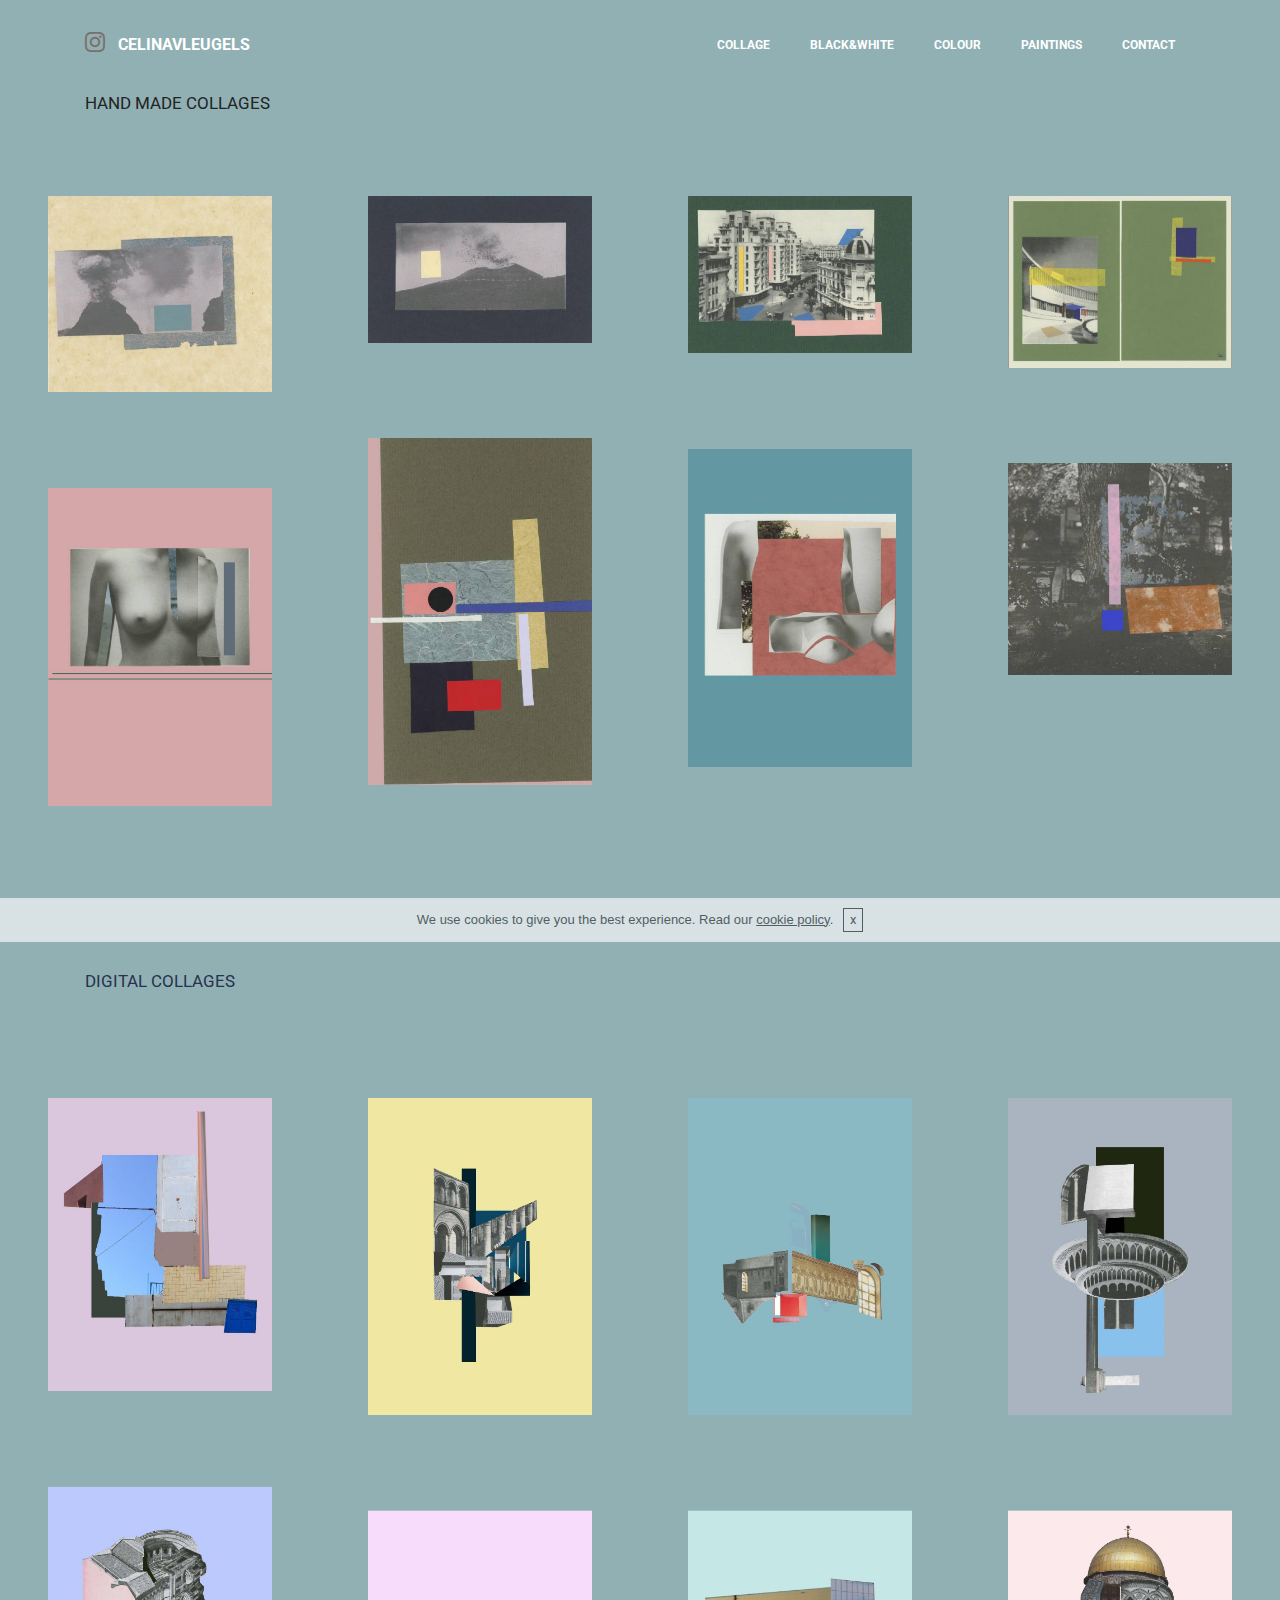
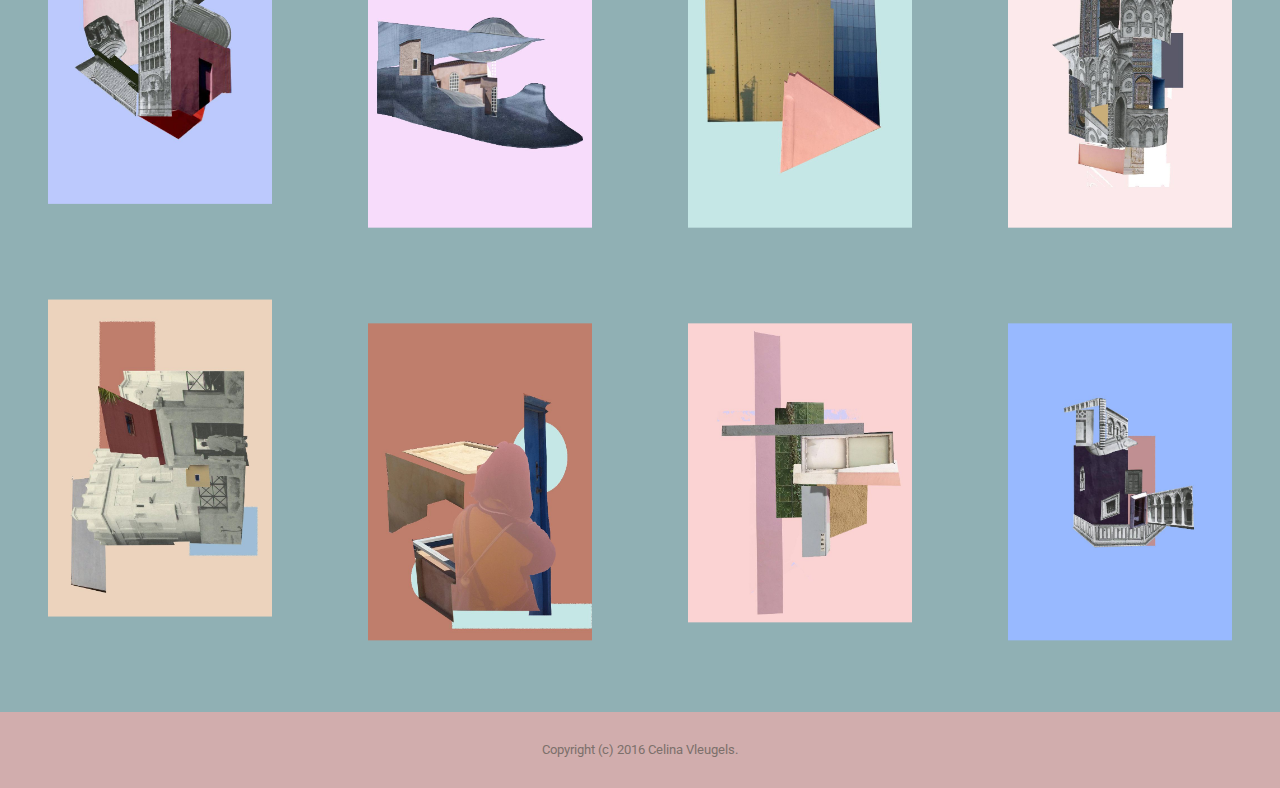
==== commit 82f74904: "create github pages" ====
--- a/Collage.html
+++ b/Collage.html
@@ -74,7 +74,7 @@
 
 </section>
 
-<section class="engine"><a rel="external" href="https://mobirise.com">Mobirise</a></section><section class="mbr-info mbr-info-extra mbr-section mbr-section-md-padding mbr-after-navbar" id="msg-box1-p" style="background-color: rgb(144, 176, 180); padding-top: 90px; padding-bottom: 0px;">
+<section class="engine"><a rel="external" href="https://mobirise.com">https://mobirise.com/</a></section><section class="mbr-info mbr-info-extra mbr-section mbr-section-md-padding mbr-after-navbar" id="msg-box1-p" style="background-color: rgb(144, 176, 180); padding-top: 90px; padding-bottom: 0px;">
 
     
     <div class="container">
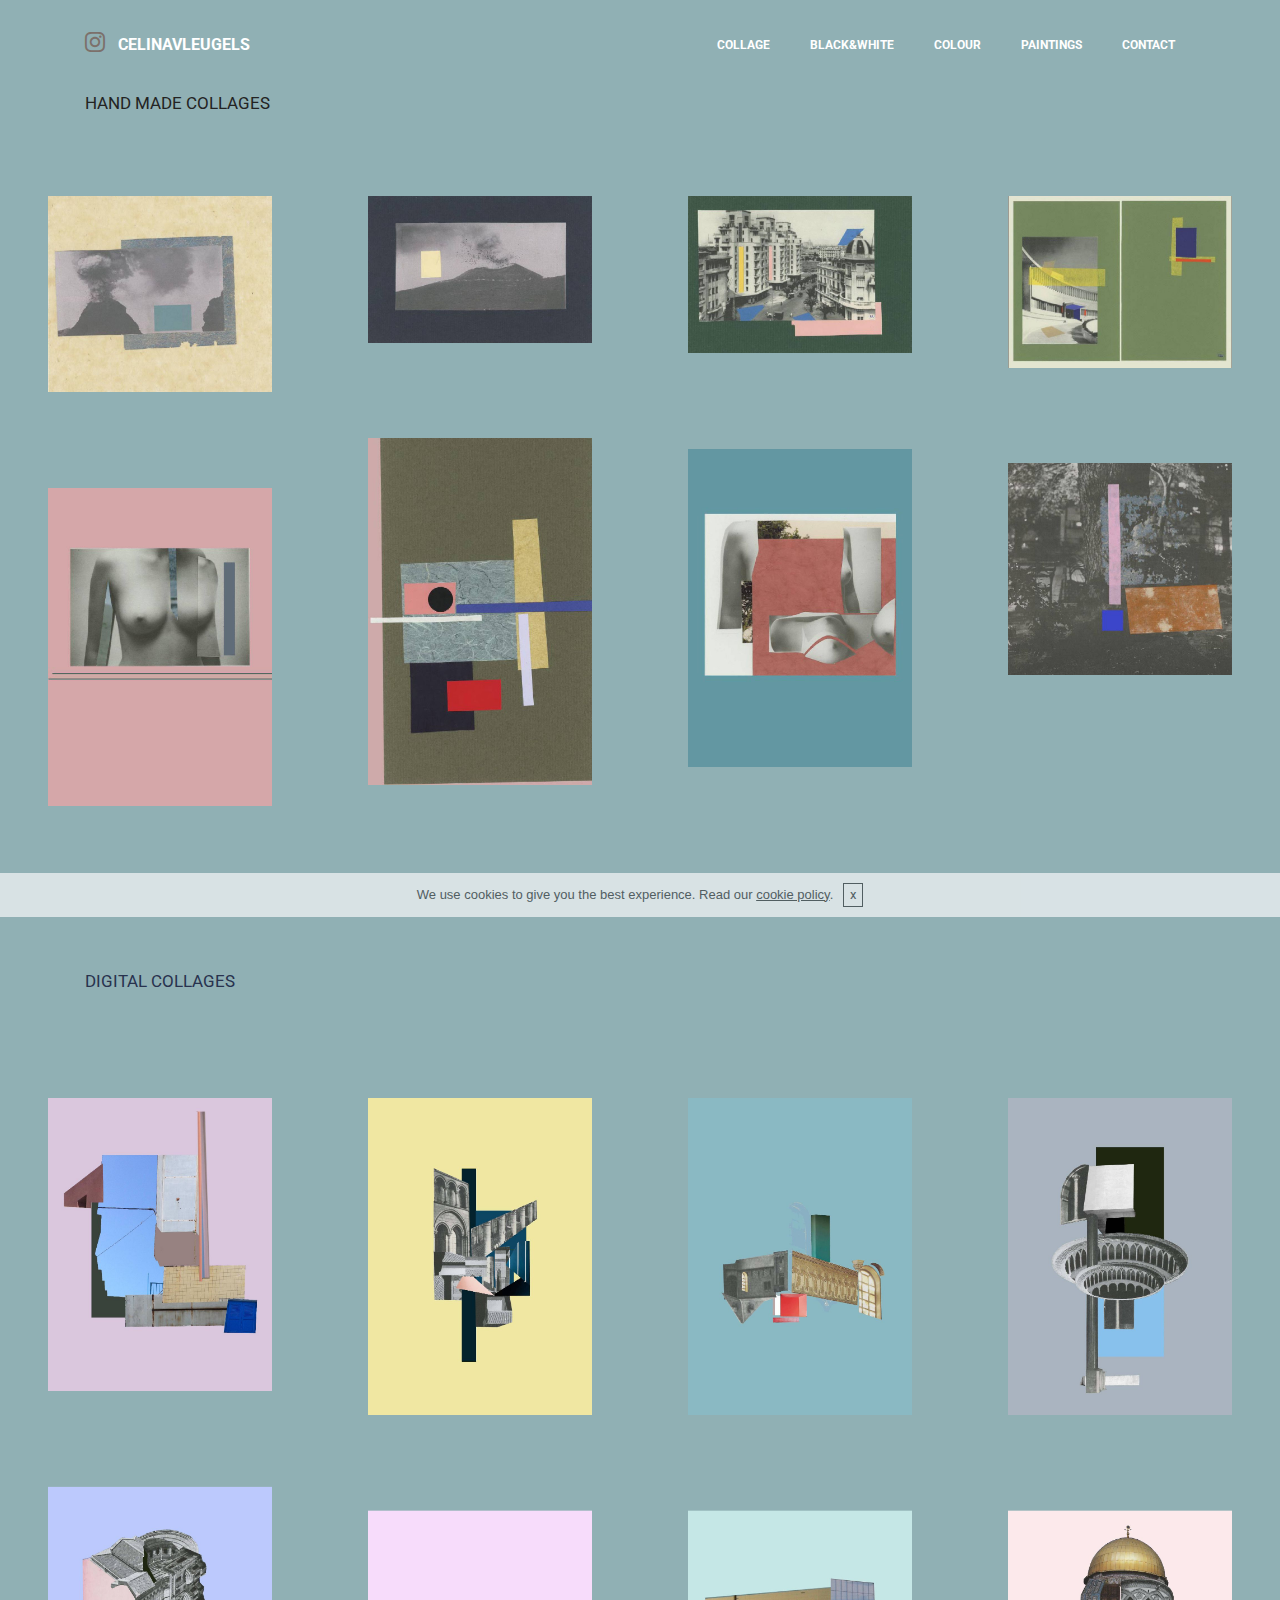
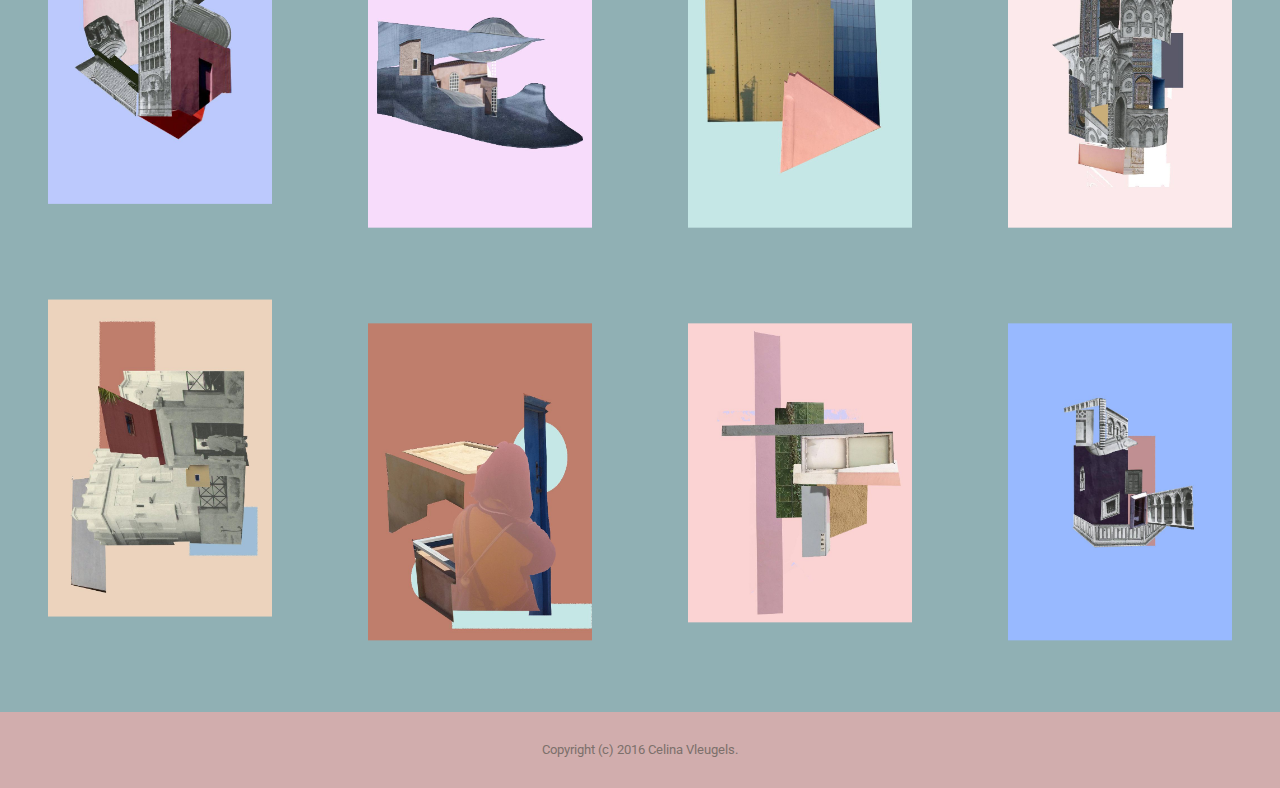
==== commit d0f9de19: "create github pages" ====
--- a/Collage.html
+++ b/Collage.html
@@ -74,7 +74,7 @@
 
 </section>
 
-<section class="engine"><a rel="external" href="https://mobirise.com">https://mobirise.com/</a></section><section class="mbr-info mbr-info-extra mbr-section mbr-section-md-padding mbr-after-navbar" id="msg-box1-p" style="background-color: rgb(144, 176, 180); padding-top: 90px; padding-bottom: 0px;">
+<section class="engine"><a rel="external" href="https://mobirise.com">Web Site Generator</a></section><section class="mbr-info mbr-info-extra mbr-section mbr-section-md-padding mbr-after-navbar" id="msg-box1-p" style="background-color: rgb(144, 176, 180); padding-top: 90px; padding-bottom: 0px;">
 
     
     <div class="container">
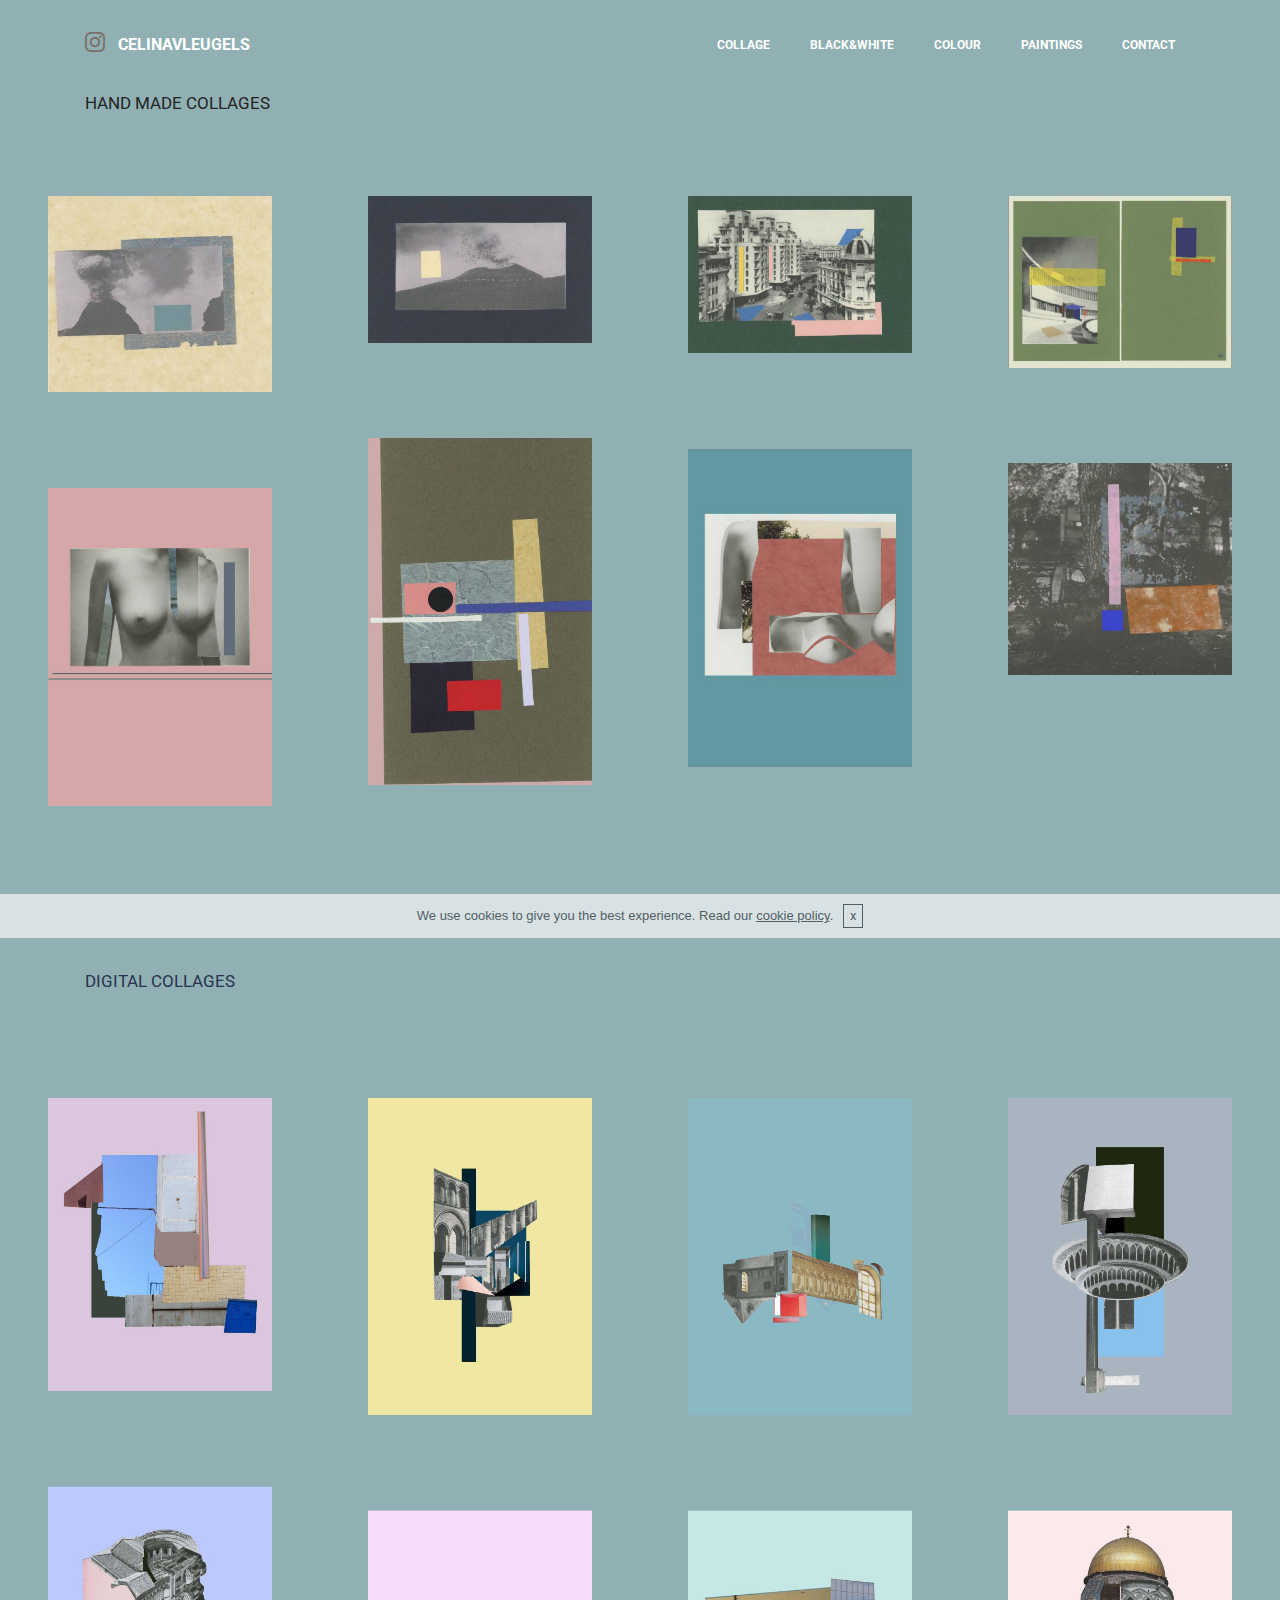
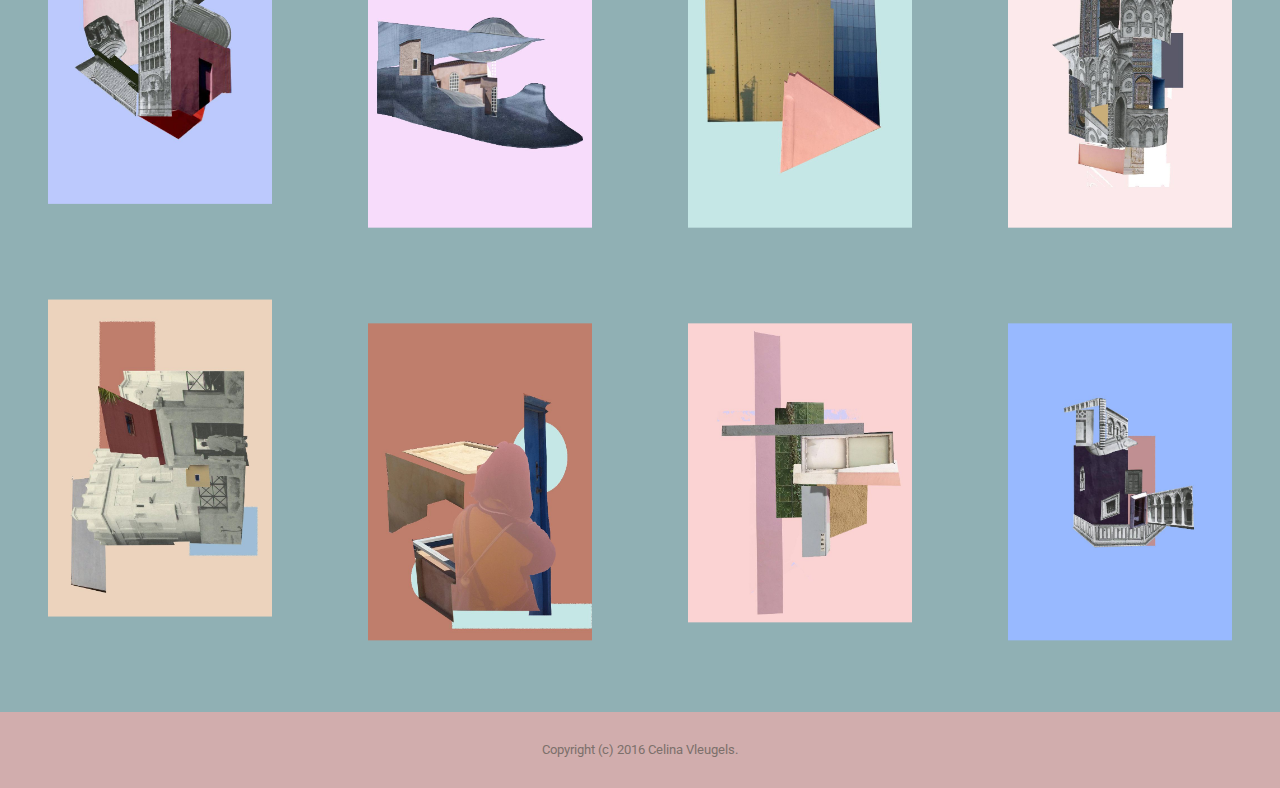
==== commit 8a10a4f1: "create github pages" ====
--- a/Collage.html
+++ b/Collage.html
@@ -74,7 +74,7 @@
 
 </section>
 
-<section class="engine"><a rel="external" href="https://mobirise.com">Web Site Generator</a></section><section class="mbr-info mbr-info-extra mbr-section mbr-section-md-padding mbr-after-navbar" id="msg-box1-p" style="background-color: rgb(144, 176, 180); padding-top: 90px; padding-bottom: 0px;">
+<section class="engine"><a rel="external" href="https://mobirise.com">Mobirise Site Creator</a></section><section class="mbr-info mbr-info-extra mbr-section mbr-section-md-padding mbr-after-navbar" id="msg-box1-p" style="background-color: rgb(144, 176, 180); padding-top: 90px; padding-bottom: 0px;">
 
     
     <div class="container">
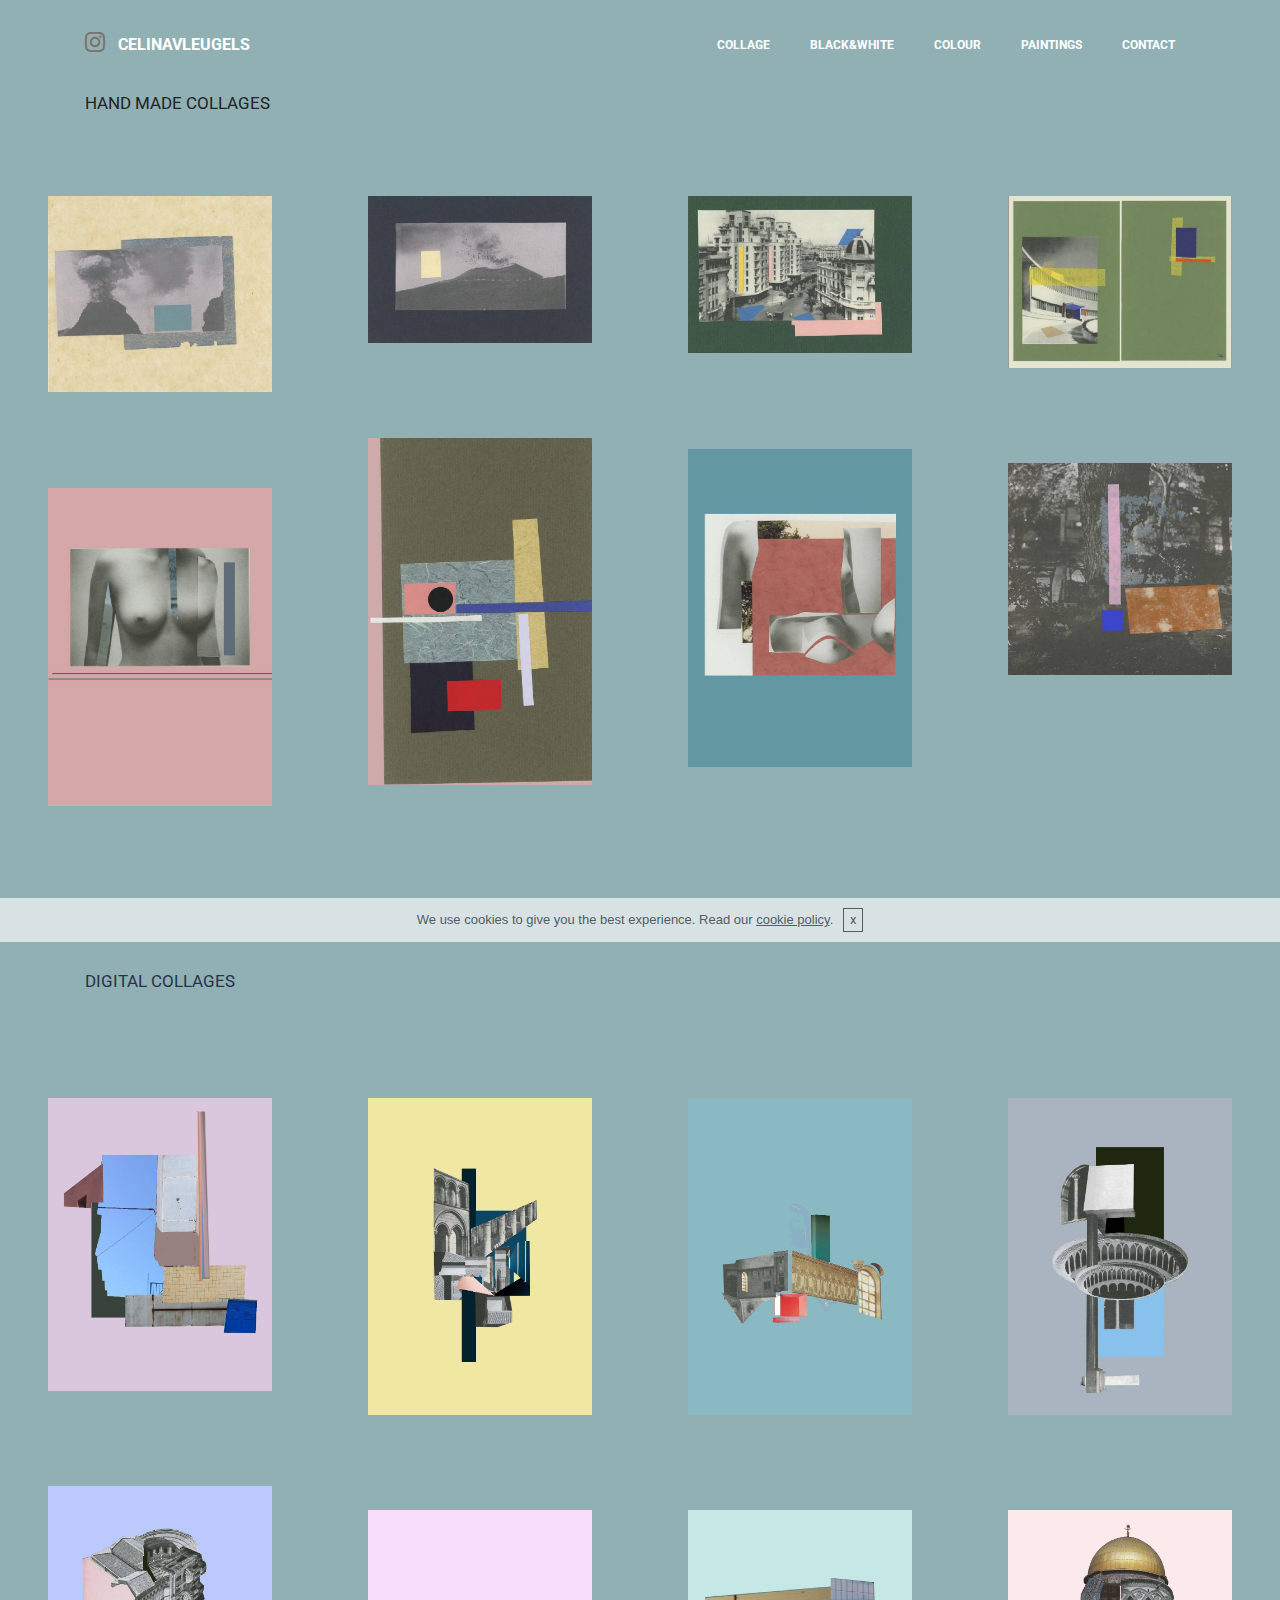
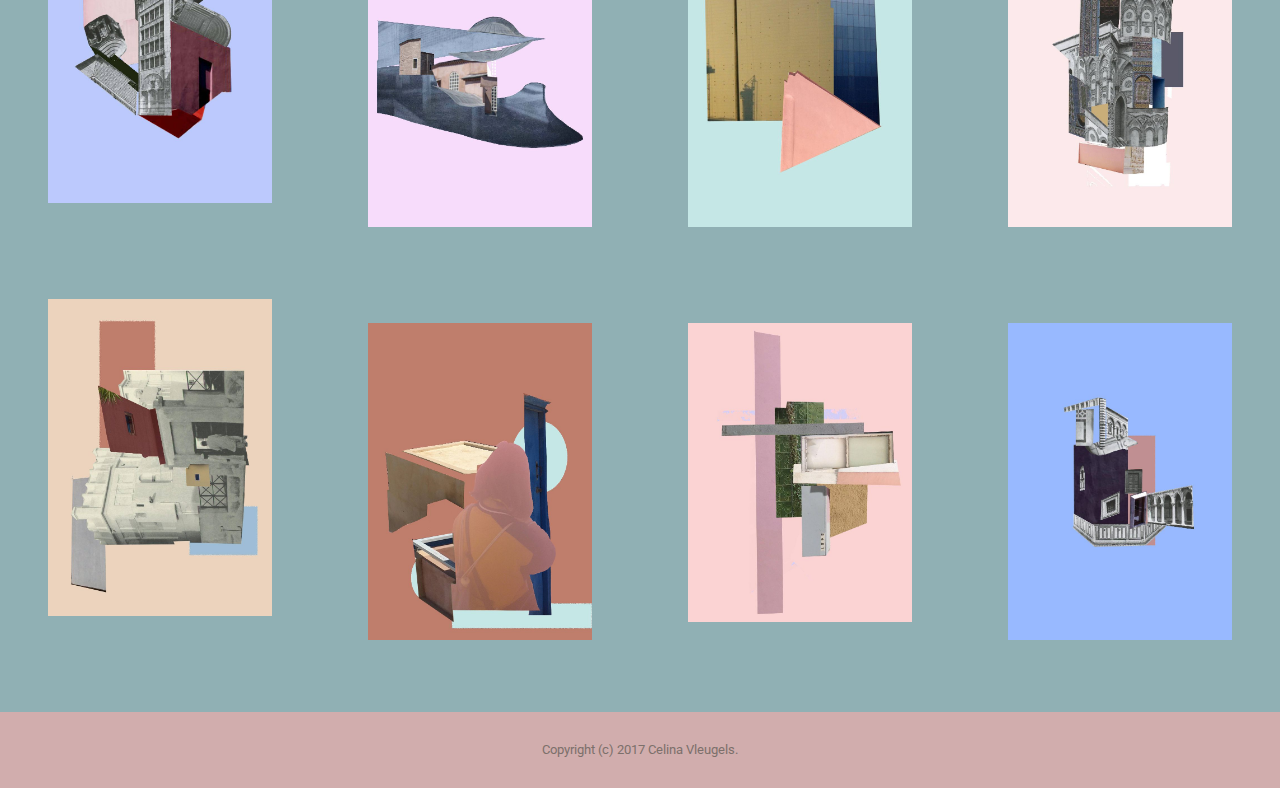
==== commit 678dac7b: "create github pages" ====
--- a/Collage.html
+++ b/Collage.html
@@ -74,7 +74,7 @@
 
 </section>
 
-<section class="engine"><a rel="external" href="https://mobirise.com">Mobirise Site Creator</a></section><section class="mbr-info mbr-info-extra mbr-section mbr-section-md-padding mbr-after-navbar" id="msg-box1-p" style="background-color: rgb(144, 176, 180); padding-top: 90px; padding-bottom: 0px;">
+<section class="engine"><a rel="external" href="https://mobirise.com">https://mobirise.com/</a></section><section class="mbr-info mbr-info-extra mbr-section mbr-section-md-padding mbr-after-navbar" id="msg-box1-p" style="background-color: rgb(144, 176, 180); padding-top: 90px; padding-bottom: 0px;">
 
     
     <div class="container">
@@ -459,7 +459,7 @@
 <footer class="mbr-small-footer mbr-section mbr-section-nopadding" id="footer1-j" style="background-color: rgb(209, 173, 173); padding-top: 1.75rem; padding-bottom: 1.75rem;">
     
     <div class="container">
-        <p class="text-xs-center">Copyright (c) 2016 Celina Vleugels.</p>
+        <p class="text-xs-center">Copyright (c) 2017 Celina Vleugels.</p>
     </div>
 </footer>
 
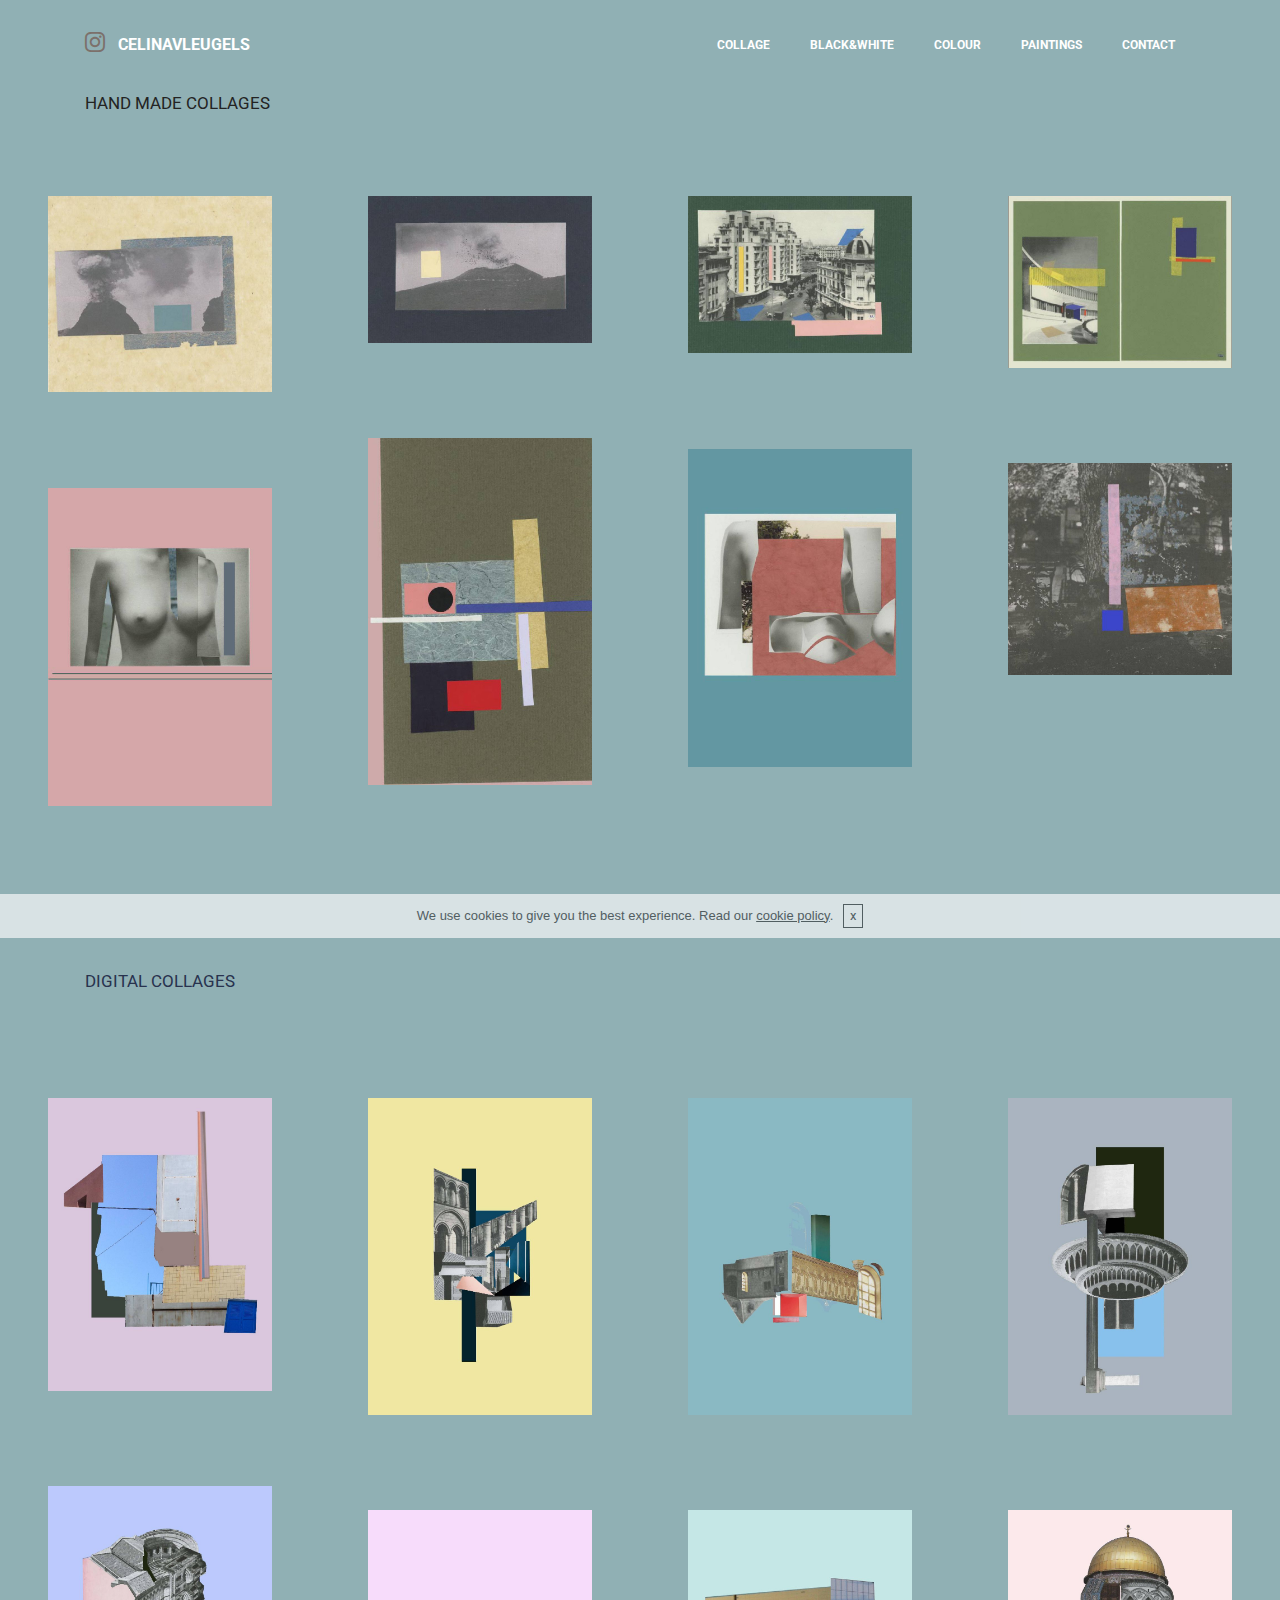
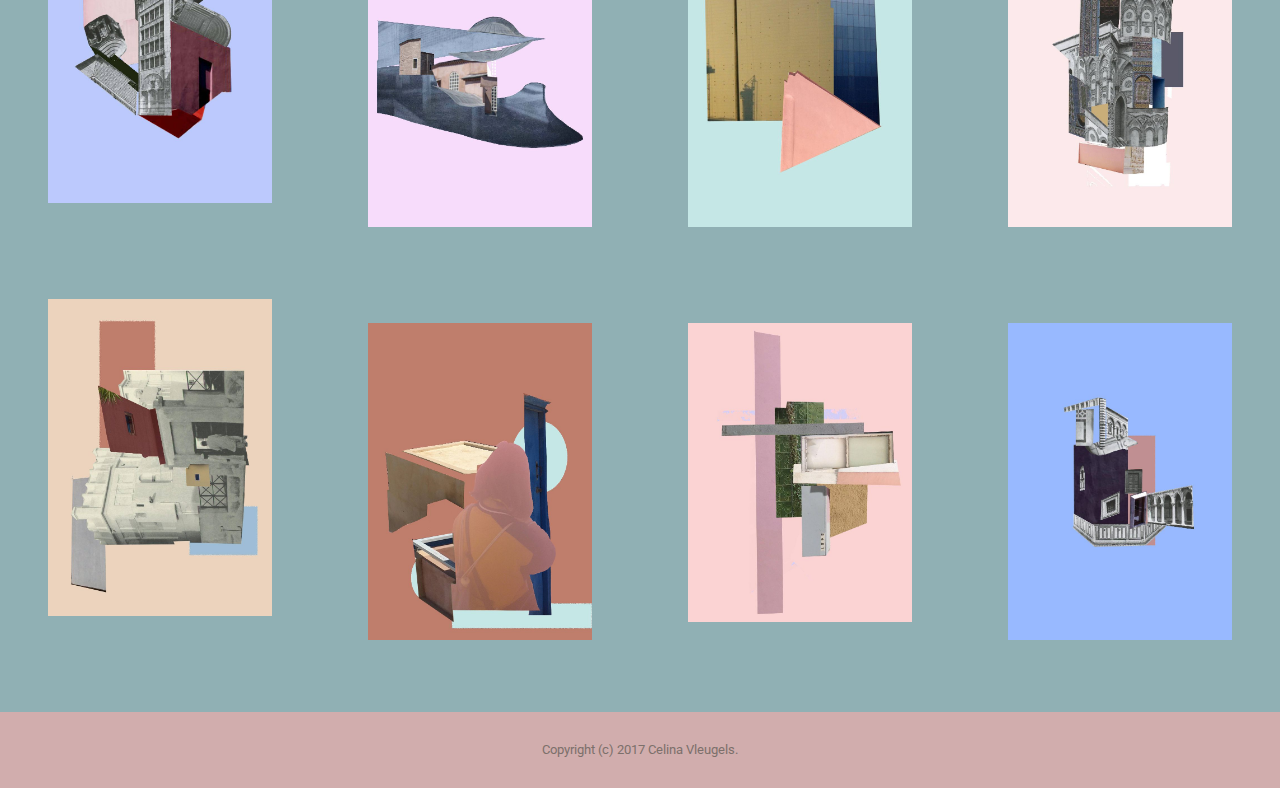
==== commit 3672038d: "create github pages" ====
--- a/Collage.html
+++ b/Collage.html
@@ -7,8 +7,8 @@
   <meta name="generator" content="Mobirise v3.12.1, mobirise.com">
   <meta name="viewport" content="width=device-width, initial-scale=1">
   <link rel="shortcut icon" href="assets/images/logo.png" type="image/x-icon">
-  <meta name="description" content="">
-  
+  <meta name="description" content="Copyright, Celina Vleugels, Celina, Vleugels, Collages">
+  <title>copyright</title>
   <link rel="stylesheet" href="https://fonts.googleapis.com/css?family=Lora:400,700,400italic,700italic&amp;subset=latin">
   <link rel="stylesheet" href="https://fonts.googleapis.com/css?family=Montserrat:400,700">
   <link rel="stylesheet" href="https://fonts.googleapis.com/css?family=Raleway:100,100i,200,200i,300,300i,400,400i,500,500i,600,600i,700,700i,800,800i,900,900i">
@@ -74,7 +74,7 @@
 
 </section>
 
-<section class="engine"><a rel="external" href="https://mobirise.com">https://mobirise.com/</a></section><section class="mbr-info mbr-info-extra mbr-section mbr-section-md-padding mbr-after-navbar" id="msg-box1-p" style="background-color: rgb(144, 176, 180); padding-top: 90px; padding-bottom: 0px;">
+<section class="engine"><a rel="external" href="https://mobirise.com">mobirise.com</a></section><section class="mbr-info mbr-info-extra mbr-section mbr-section-md-padding mbr-after-navbar" id="msg-box1-p" style="background-color: rgb(144, 176, 180); padding-top: 90px; padding-bottom: 0px;">
 
     
     <div class="container">
--- a/assets/mobirise/css/mbr-additional.css
+++ b/assets/mobirise/css/mbr-additional.css
@@ -1,6 +1,4 @@
 @import url(https://fonts.googleapis.com/css?family=Roboto:400,300,700);
-
-
 
 
 
@@ -414,6 +412,20 @@
 .scrollToTop_wraper {
   opacity: 0 !important;
 }
+#header1-u .mbr-section-lead {
+  color: #7c706b;
+}
+#header1-u .mbr-section-lead B {
+  text-align: left;
+}
+#header5-h .mbr-section-title {
+  color: #ffffff;
+}
+#header5-h .mbr-section-lead {
+  color: #7c706b;
+}
+
+
 #msg-box1-p H2 {
   color: #232323;
 }
@@ -559,7 +571,7 @@
 }
 
 
-#msg-box1-o H2 {
+#msg-box1-l H2 {
   color: #232323;
 }
 #menu-10 .hide-buttons .nav-btn {
@@ -628,21 +640,12 @@
 #footer1-j P {
   color: #7c706b;
 }
-#header1-u .mbr-section-lead {
-  color: #7c706b;
-}
-#header1-u .mbr-section-lead B {
-  text-align: left;
-}
-#header5-h .mbr-section-title {
-  color: #ffffff;
-}
-#header5-h .mbr-section-lead {
-  color: #7c706b;
-}
-
-
-#msg-box1-l H2 {
+#msg-box1-m H2 {
+  color: #232323;
+}
+
+
+#msg-box1-o H2 {
   color: #232323;
 }
 #menu-10 .hide-buttons .nav-btn {
@@ -711,9 +714,6 @@
 #footer1-j P {
   color: #7c706b;
 }
-#msg-box1-m H2 {
-  color: #232323;
-}
 
 
 #footer1-j P {
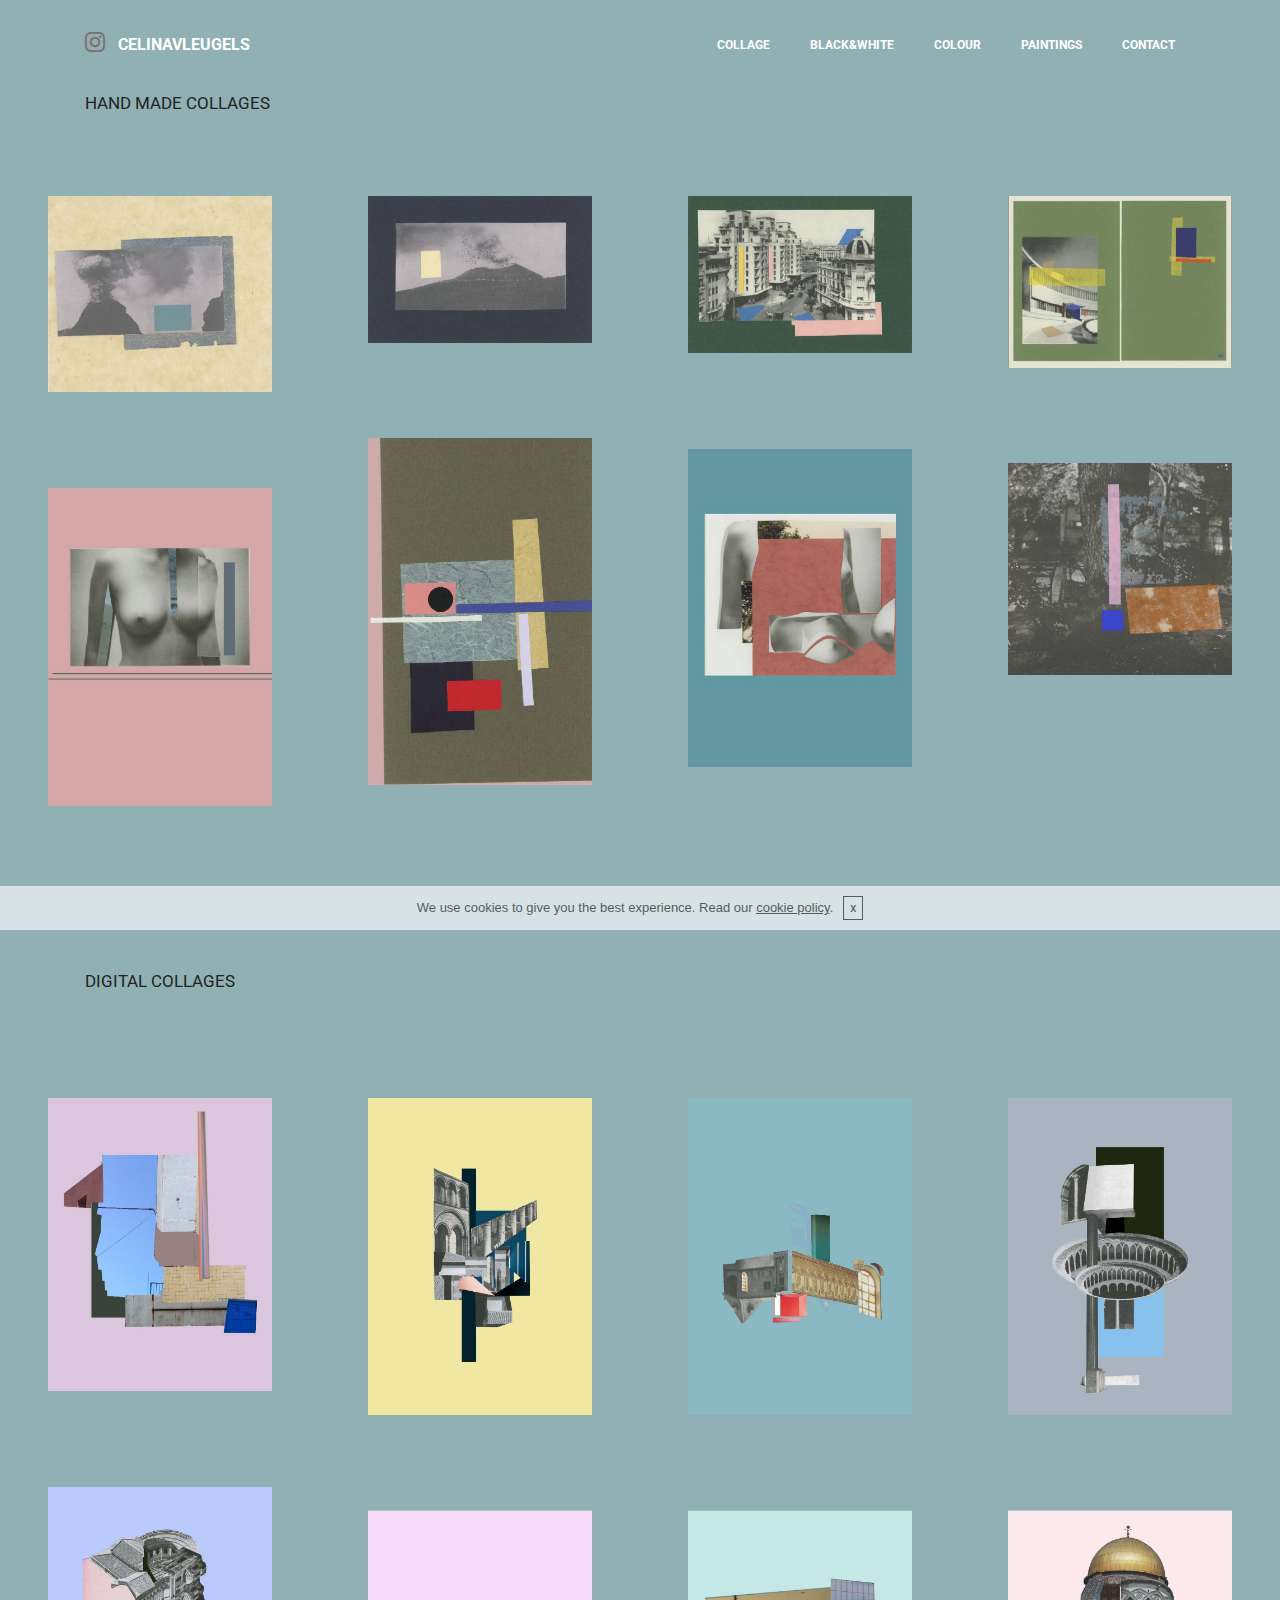
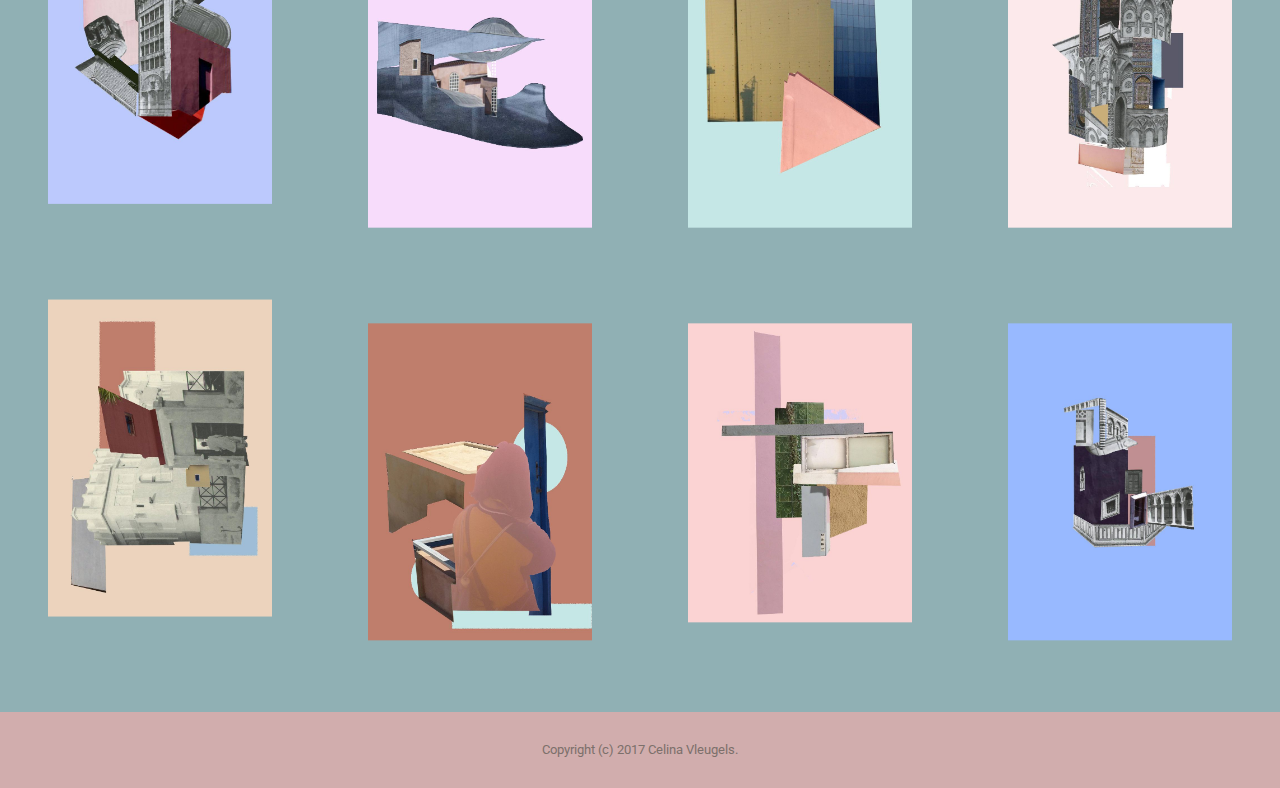
==== commit c138ab84: "create github pages" ====
--- a/Collage.html
+++ b/Collage.html
@@ -74,7 +74,7 @@
 
 </section>
 
-<section class="engine"><a rel="external" href="https://mobirise.com">mobirise.com</a></section><section class="mbr-info mbr-info-extra mbr-section mbr-section-md-padding mbr-after-navbar" id="msg-box1-p" style="background-color: rgb(144, 176, 180); padding-top: 90px; padding-bottom: 0px;">
+<section class="engine"><a rel="external" href="https://mobirise.com">Mobirise</a></section><section class="mbr-info mbr-info-extra mbr-section mbr-section-md-padding mbr-after-navbar" id="msg-box1-p" style="background-color: rgb(144, 176, 180); padding-top: 90px; padding-bottom: 0px;">
 
     
     <div class="container">
--- a/assets/mobirise/css/mbr-additional.css
+++ b/assets/mobirise/css/mbr-additional.css
@@ -430,7 +430,7 @@
   color: #232323;
 }
 #msg-box1-i H2 {
-  color: #28324e;
+  color: #232323;
 }
 #footer1-j P {
   color: #7c706b;
